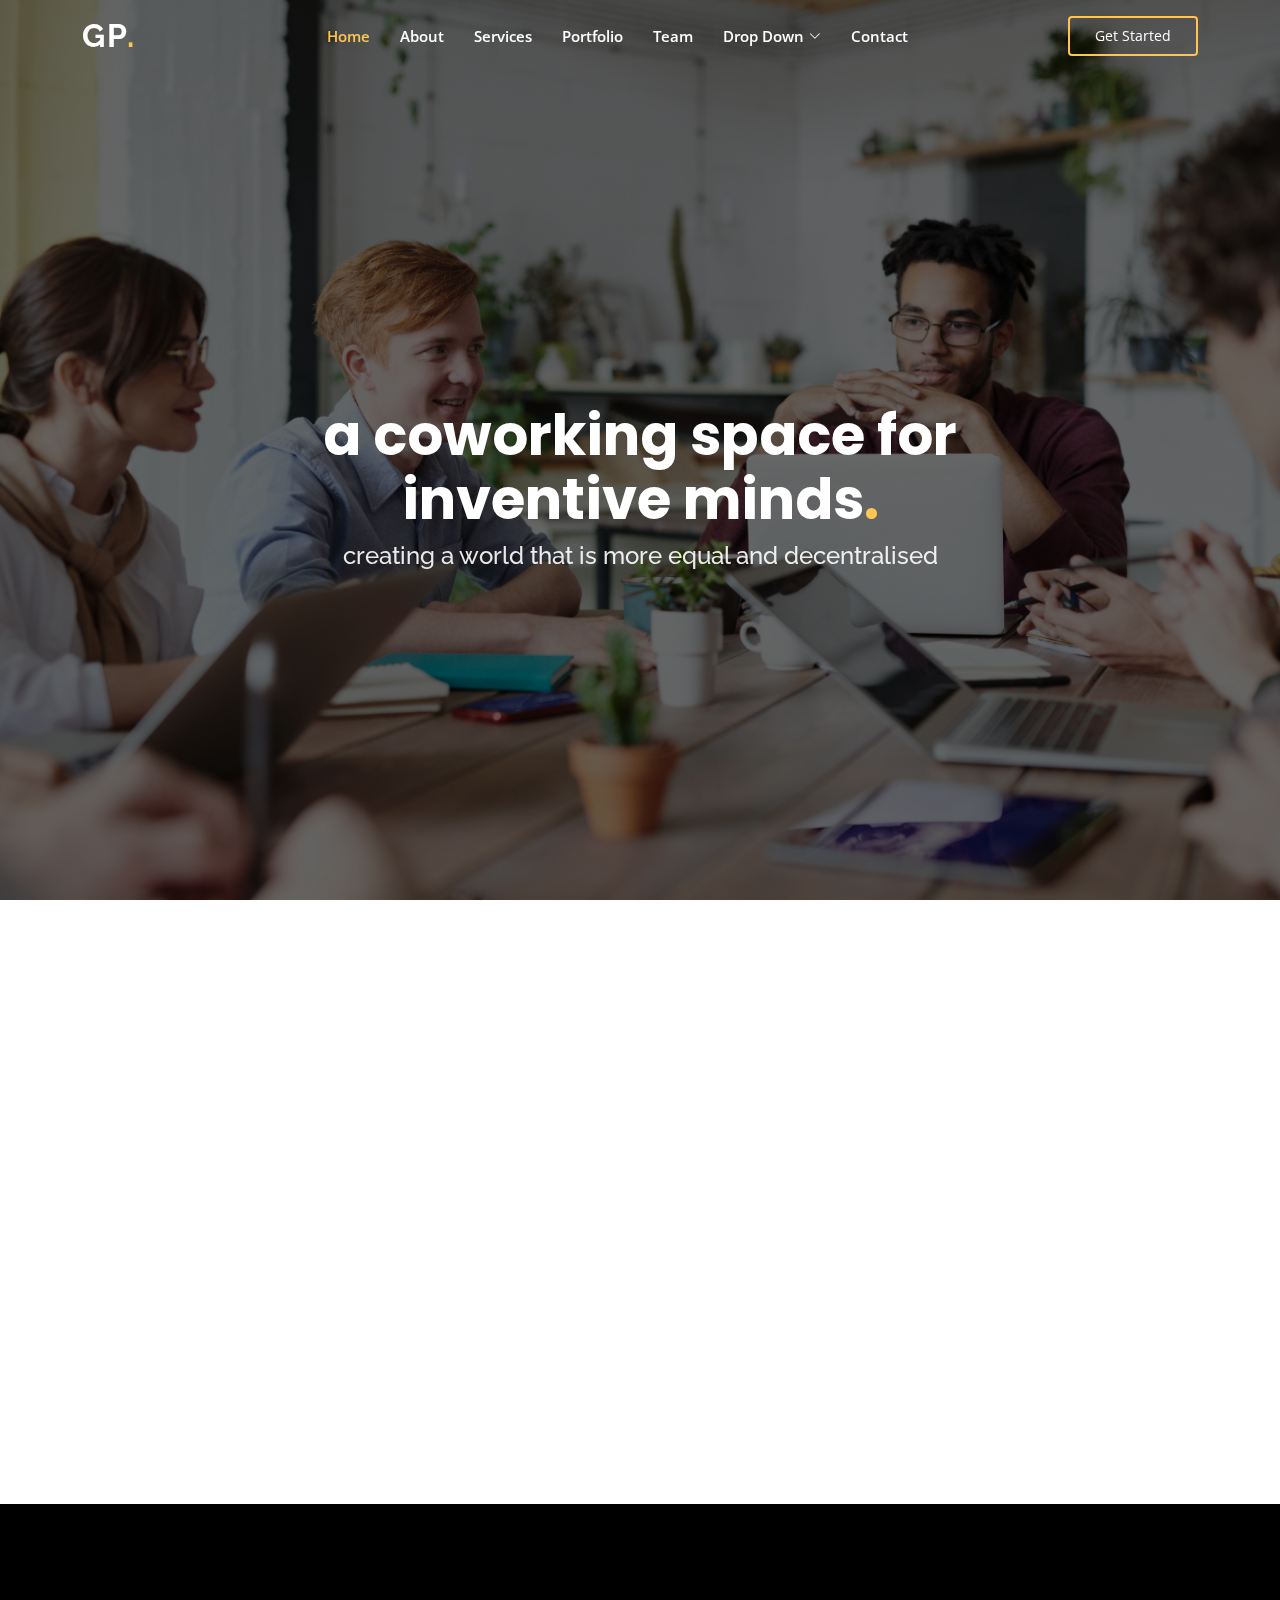
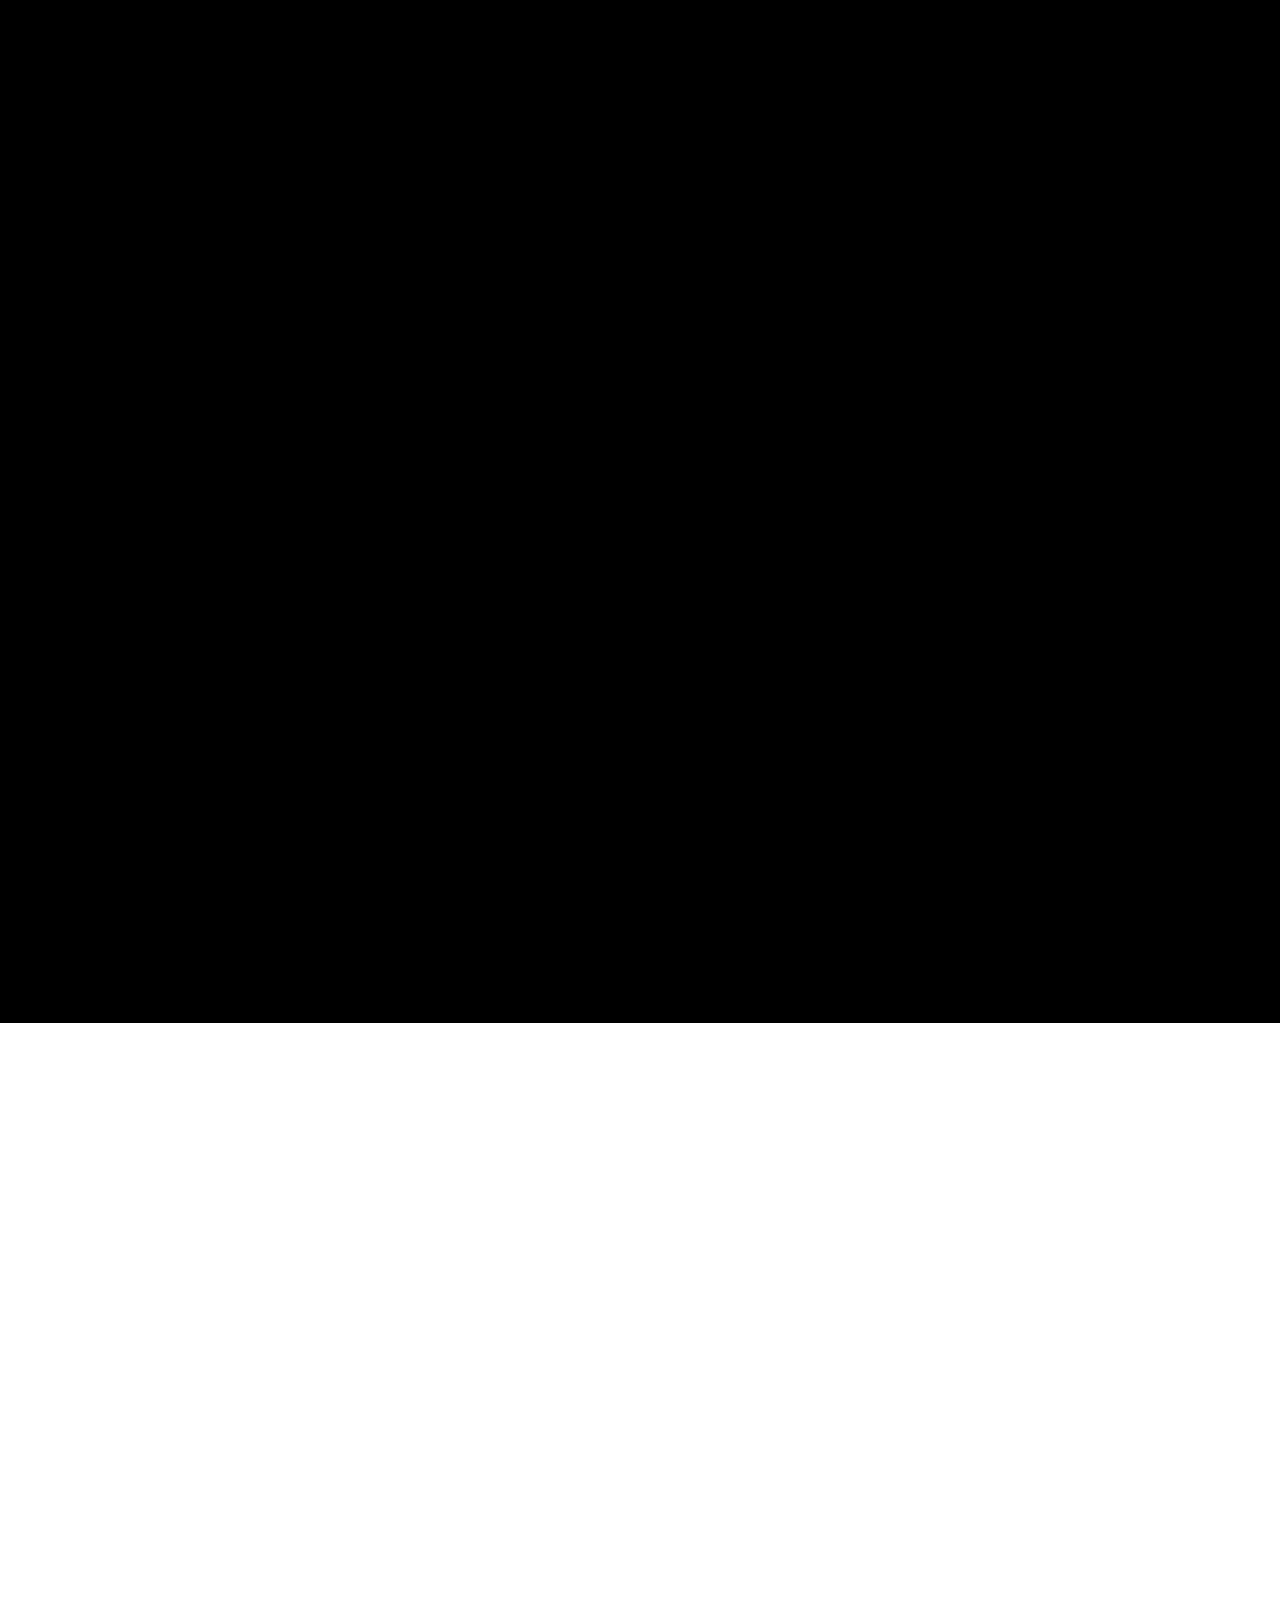
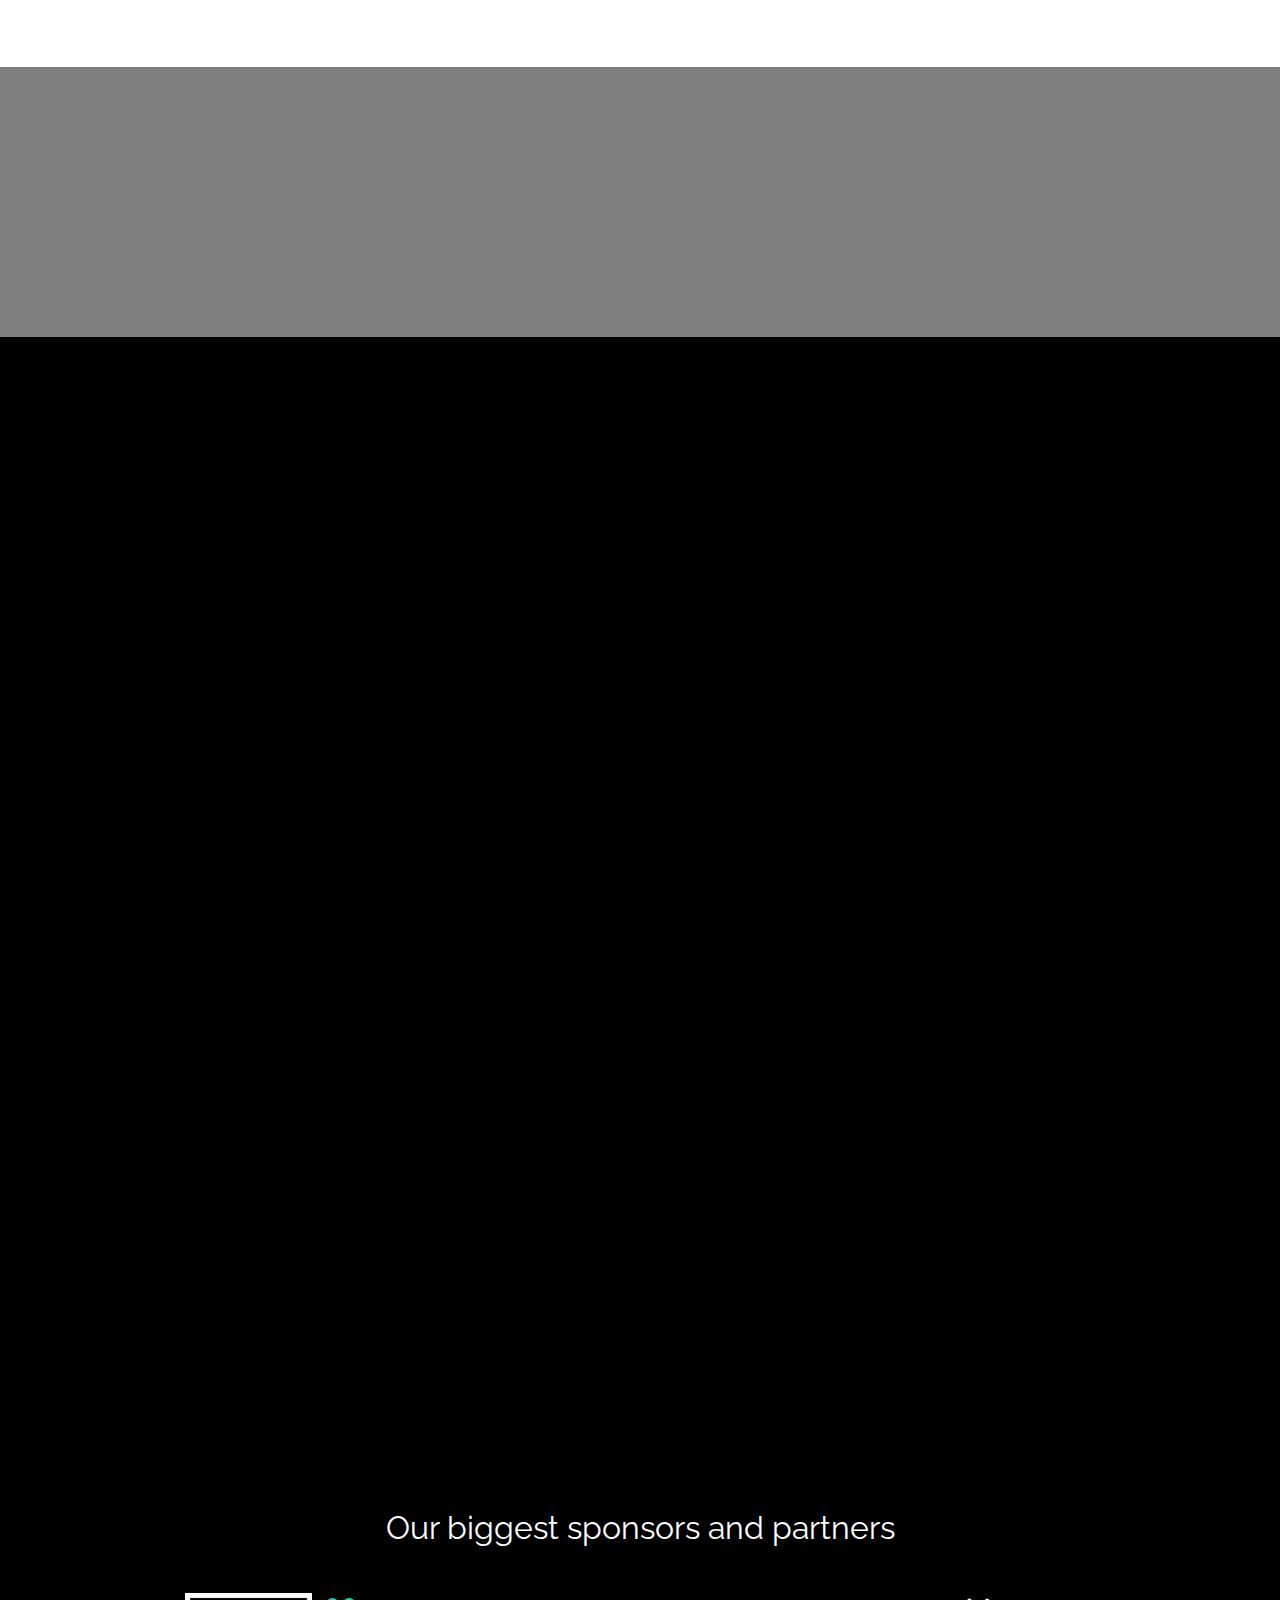
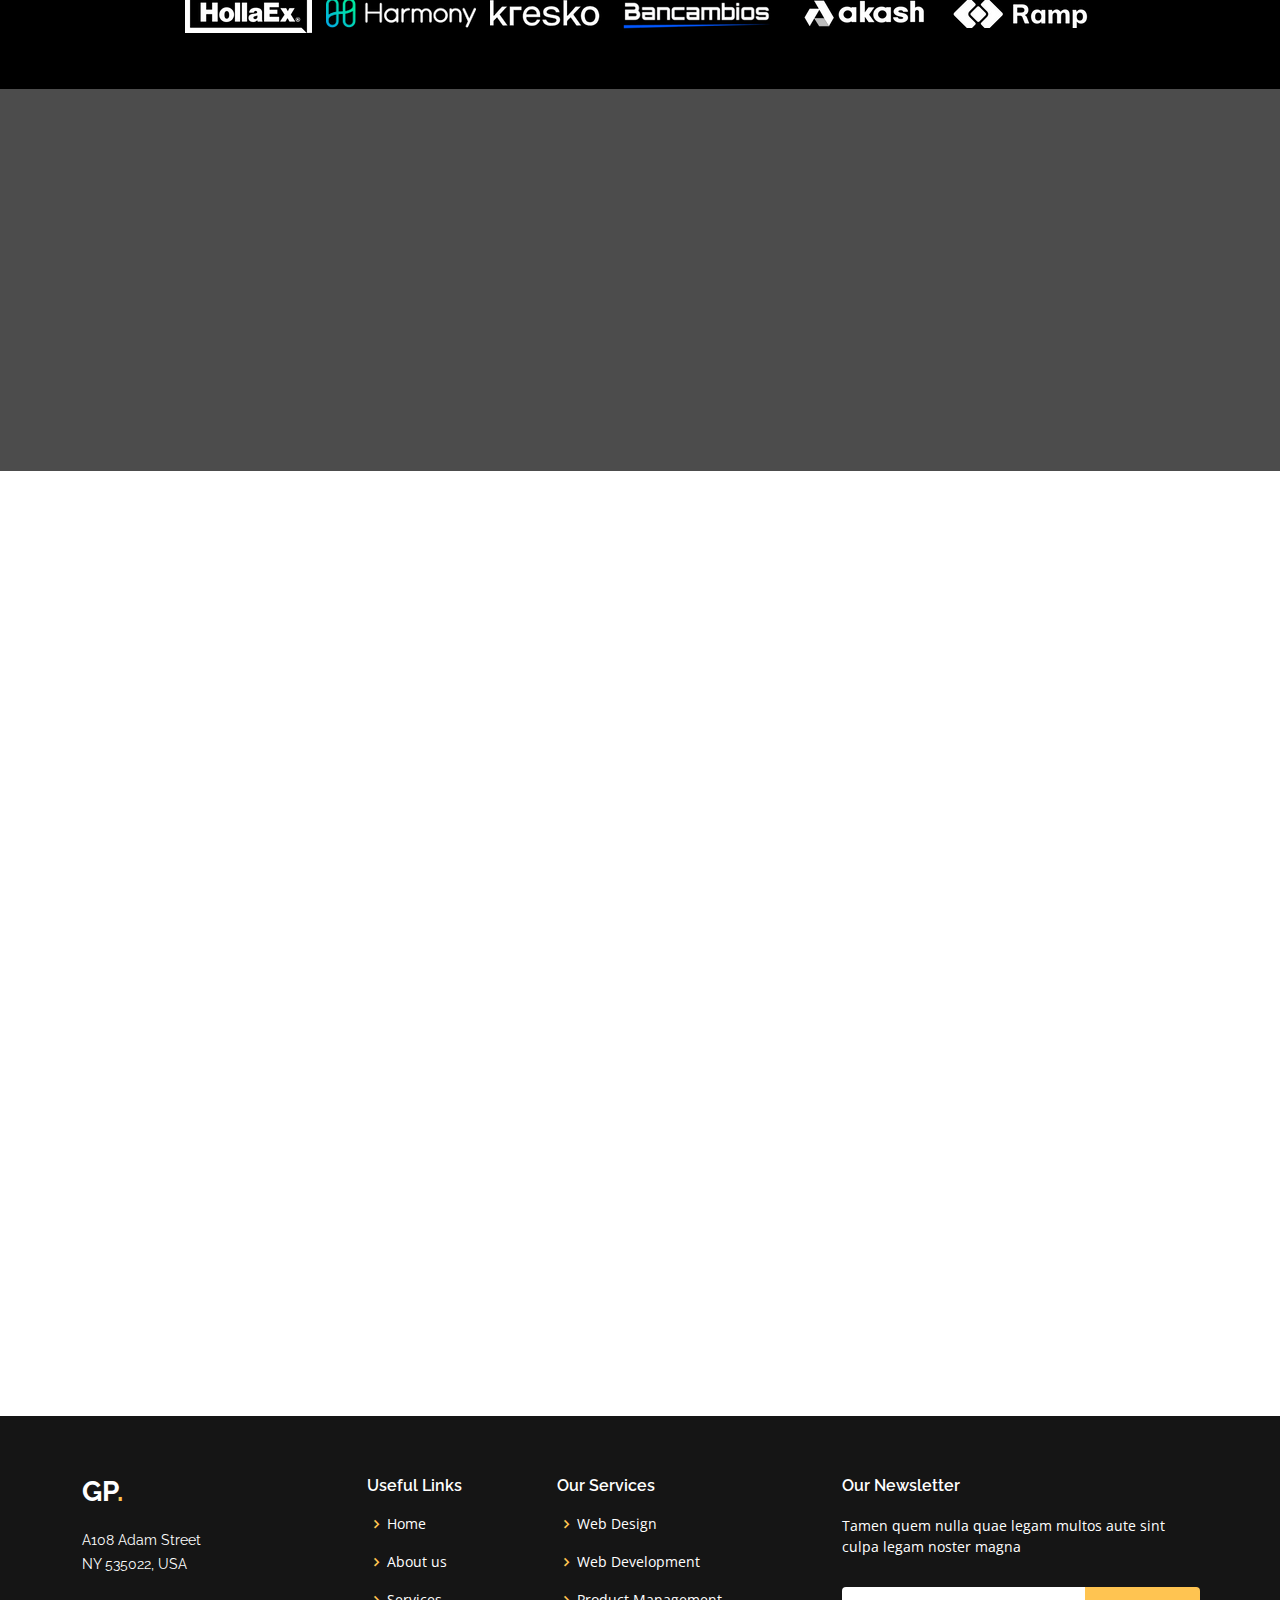
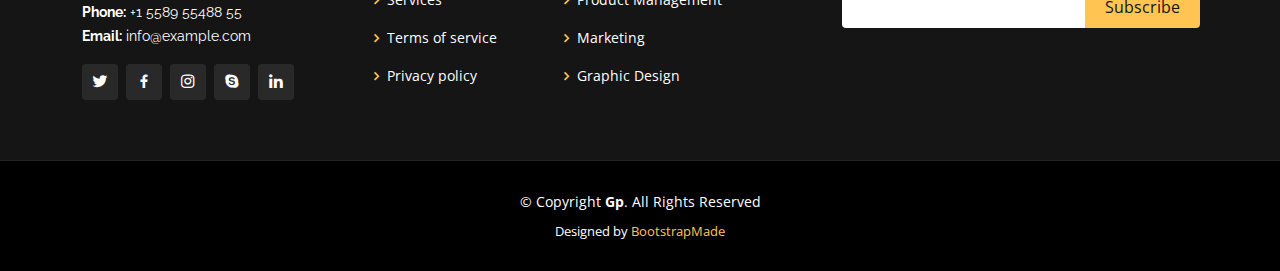
==== index.html @ e6785a67 "first commit" ====
<!DOCTYPE html>
<html lang="en">

<head>
  <meta charset="utf-8">
  <meta content="width=device-width, initial-scale=1.0" name="viewport">

  <title>Gp Bootstrap Template - Index</title>
  <meta content="" name="description">
  <meta content="" name="keywords">

  <!-- Favicons -->
  <link href="assets/img/favicon.png" rel="icon">
  <link href="assets/img/apple-touch-icon.png" rel="apple-touch-icon">

  <!-- Google Fonts -->
  <link href="https://fonts.googleapis.com/css?family=Open+Sans:300,300i,400,400i,600,600i,700,700i|Raleway:300,300i,400,400i,500,500i,600,600i,700,700i|Poppins:300,300i,400,400i,500,500i,600,600i,700,700i" rel="stylesheet">

  <!-- Vendor CSS Files -->
  <link href="assets/vendor/aos/aos.css" rel="stylesheet">
  <link href="assets/vendor/bootstrap/css/bootstrap.min.css" rel="stylesheet">
  <link href="assets/vendor/bootstrap-icons/bootstrap-icons.css" rel="stylesheet">
  <link href="assets/vendor/boxicons/css/boxicons.min.css" rel="stylesheet">
  <link href="assets/vendor/glightbox/css/glightbox.min.css" rel="stylesheet">
  <link href="assets/vendor/remixicon/remixicon.css" rel="stylesheet">
  <link href="assets/vendor/swiper/swiper-bundle.min.css" rel="stylesheet">

  <!-- Template Main CSS File -->
  <link href="assets/css/style.css" rel="stylesheet">

  <!-- =======================================================
  * Template Name: Gp - v4.9.1
  * Template URL: https://bootstrapmade.com/gp-free-multipurpose-html-bootstrap-template/
  * Author: BootstrapMade.com
  * License: https://bootstrapmade.com/license/
  ======================================================== -->
</head>

<body>

  <!-- ======= Header ======= -->
  <header id="header" class="fixed-top ">
    <div class="container d-flex align-items-center justify-content-lg-between">

      <h1 class="logo me-auto me-lg-0"><a href="index.html">Gp<span>.</span></a></h1>
      <!-- Uncomment below if you prefer to use an image logo -->
      <!-- <a href="index.html" class="logo me-auto me-lg-0"><img src="assets/img/logo.png" alt="" class="img-fluid"></a>-->

      <nav id="navbar" class="navbar order-last order-lg-0">
        <ul>
          <li><a class="nav-link scrollto active" href="#hero">Home</a></li>
          <li><a class="nav-link scrollto" href="#about">About</a></li>
          <li><a class="nav-link scrollto" href="#services">Services</a></li>
          <li><a class="nav-link scrollto " href="#portfolio">Portfolio</a></li>
          <li><a class="nav-link scrollto" href="#team">Team</a></li>
          <li class="dropdown"><a href="#"><span>Drop Down</span> <i class="bi bi-chevron-down"></i></a>
            <ul>
              <li><a href="#">Drop Down 1</a></li>
              <li class="dropdown"><a href="#"><span>Deep Drop Down</span> <i class="bi bi-chevron-right"></i></a>
                <ul>
                  <li><a href="#">Deep Drop Down 1</a></li>
                  <li><a href="#">Deep Drop Down 2</a></li>
                  <li><a href="#">Deep Drop Down 3</a></li>
                  <li><a href="#">Deep Drop Down 4</a></li>
                  <li><a href="#">Deep Drop Down 5</a></li>
                </ul>
              </li>
              <li><a href="#">Drop Down 2</a></li>
              <li><a href="#">Drop Down 3</a></li>
              <li><a href="#">Drop Down 4</a></li>
            </ul>
          </li>
          <li><a class="nav-link scrollto" href="#contact">Contact</a></li>
        </ul>
        <i class="bi bi-list mobile-nav-toggle"></i>
      </nav><!-- .navbar -->

      <a href="#about" class="get-started-btn scrollto">Get Started</a>

    </div>
  </header><!-- End Header -->

  <!-- ======= Hero Section ======= -->
  <section id="hero" class="d-flex align-items-center justify-content-center">
    <div class="container" data-aos="fade-up">

      <div class="row justify-content-center" data-aos="fade-up" data-aos-delay="150">
        <div class="col-xl-9 col-lg-10">
          <h1>a coworking space for inventive minds<span>.</span></h1>
          <h2>creating a world that is more equal and decentralised</h2>
        </div>
      </div>

      <!-- <div class="row gy-4 mt-5 justify-content-center" data-aos="zoom-in" data-aos-delay="250">
        <div class="col-xl-2 col-md-4">
          <div class="icon-box">
            <i class="ri-store-line"></i>
            <h3><a href="">Lorem Ipsum</a></h3>
          </div>
        </div>
        <div class="col-xl-2 col-md-4">
          <div class="icon-box">
            <i class="ri-bar-chart-box-line"></i>
            <h3><a href="">Dolor Sitema</a></h3>
          </div>
        </div>
        <div class="col-xl-2 col-md-4">
          <div class="icon-box">
            <i class="ri-calendar-todo-line"></i>
            <h3><a href="">Sedare Perspiciatis</a></h3>
          </div>
        </div>
        <div class="col-xl-2 col-md-4">
          <div class="icon-box">
            <i class="ri-paint-brush-line"></i>
            <h3><a href="">Magni Dolores</a></h3>
          </div>
        </div>
        <div class="col-xl-2 col-md-4">
          <div class="icon-box">
            <i class="ri-database-2-line"></i>
            <h3><a href="">Nemos Enimade</a></h3>
          </div>
        </div>
      </div> -->

    </div>
  </section><!-- End Hero -->

  <main id="main">

    <!-- ======= About Section ======= -->
    <section id="about" class="about">
      <div class="container" data-aos="fade-up">

        <div class="row">
          <div class="col-lg-6 order-1 order-lg-2" data-aos="fade-left" data-aos-delay="100">
                <video  class="img-fluid" width="640" height="560" autoplay   loop muted>
  <source src="assets/img/pexels-mikhail-nilov-7989671.mp4" type="video/mp4">
  <source src="assets/img/pexels-mikhail-nilov-7989671.mp4" type="video/ogg">
 
</video>
         
          </div>
          <div class="col-lg-6 pt-4 pt-lg-0 order-2 order-lg-1 content" data-aos="fade-right" data-aos-delay="100">
            <h3>More than a crypto community</h3>
            <p class="fst-italic mt-5">
             The Block was born as a space for professionals and enthusiasts in blockchain and crypto. Nowadays,  people from different communities join us to meet, work and share their ideas as well. Are you the next crypto coworker who we can welcome soon? Join the block.
            </p>
             <a href="#about" style="background-color:rgb(255, 197, 37)" class="get-started-btn scrollto mt-3">More About</a>
            
             
           
           
          </div>
        </div>

      </div>
    </section><!-- End About Section -->

    <!-- ======= Services Section ======= -->
    <section id="services" class="services" style="background-color: black;">
      <div class="container" data-aos="fade-up">

        <div class="section-title">
          <h2>Plans</h2>
          <p style="color: white;">Check our Plans</p>
        </div>

        <div class="row">
          <div class="col-lg-4 col-md-6 d-flex align-items-stretch" data-aos="zoom-in" data-aos-delay="100">
            <div class="icon-box">
              <div class="icon"><svg xmlns="http://www.w3.org/2000/svg" width="35" height="35" fill="currentColor" class="bi bi-building-check" viewBox="0 0 16 16">
                   <path d="M12.5 16a3.5 3.5 0 1 0 0-7 3.5 3.5 0 0 0 0 7Zm1.679-4.493-1.335 2.226a.75.75 0 0 1-1.174.144l-.774-.773a.5.5 0 0 1 .708-.708l.547.548 1.17-1.951a.5.5 0 1 1 .858.514Z"/>
                   <path d="M2 1a1 1 0 0 1 1-1h10a1 1 0 0 1 1 1v6.5a.5.5 0 0 1-1 0V1H3v14h3v-2.5a.5.5 0 0 1 .5-.5H8v4H3a1 1 0 0 1-1-1V1Z"/>
                   <path d="M4.5 2a.5.5 0 0 0-.5.5v1a.5.5 0 0 0 .5.5h1a.5.5 0 0 0 .5-.5v-1a.5.5 0 0 0-.5-.5h-1Zm3 0a.5.5 0 0 0-.5.5v1a.5.5 0 0 0 .5.5h1a.5.5 0 0 0 .5-.5v-1a.5.5 0 0 0-.5-.5h-1Zm3 0a.5.5 0 0 0-.5.5v1a.5.5 0 0 0 .5.5h1a.5.5 0 0 0 .5-.5v-1a.5.5 0 0 0-.5-.5h-1Zm-6 3a.5.5 0 0 0-.5.5v1a.5.5 0 0 0 .5.5h1a.5.5 0 0 0 .5-.5v-1a.5.5 0 0 0-.5-.5h-1Zm3 0a.5.5 0 0 0-.5.5v1a.5.5 0 0 0 .5.5h1a.5.5 0 0 0 .5-.5v-1a.5.5 0 0 0-.5-.5h-1Zm3 0a.5.5 0 0 0-.5.5v1a.5.5 0 0 0 .5.5h1a.5.5 0 0 0 .5-.5v-1a.5.5 0 0 0-.5-.5h-1Zm-6 3a.5.5 0 0 0-.5.5v1a.5.5 0 0 0 .5.5h1a.5.5 0 0 0 .5-.5v-1a.5.5 0 0 0-.5-.5h-1Zm3 0a.5.5 0 0 0-.5.5v1a.5.5 0 0 0 .5.5h1a.5.5 0 0 0 .5-.5v-1a.5.5 0 0 0-.5-.5h-1Z"/>
                    </svg></div>
                <h4><a href="">VIRTUAL OFFICE</a></h4>
                <p>Use our address for business and mailing, as well as forwarding your calls to our office.</p>
                  <div class="mt-3">
                    <h5>75€/month</h5>
                  </div>
            </div>
            
          </div>

          <div class="col-lg-4 col-md-6 d-flex align-items-stretch mt-4 mt-md-0" data-aos="zoom-in" data-aos-delay="200">
            <div class="icon-box">
               <div class="icon">
                  <svg xmlns="http://www.w3.org/2000/svg" width="35" height="35" fill="currentColor" class="bi bi-display" viewBox="0 0 16 16">
                    <path d="M0 4s0-2 2-2h12s2 0 2 2v6s0 2-2 2h-4c0 .667.083 1.167.25 1.5H11a.5.5 0 0 1 0 1H5a.5.5 0 0 1 0-1h.75c.167-.333.25-.833.25-1.5H2s-2 0-2-2V4zm1.398-.855a.758.758 0 0 0-.254.302A1.46 1.46 0 0 0 1 4.01V10c0 .325.078.502.145.602.07.105.17.188.302.254a1.464 1.464 0 0 0 .538.143L2.01 11H14c.325 0 .502-.078.602-.145a.758.758 0 0 0 .254-.302 1.464 1.464 0 0 0 .143-.538L15 9.99V4c0-.325-.078-.502-.145-.602a.757.757 0 0 0-.302-.254A1.46 1.46 0 0 0 13.99 3H2c-.325 0-.502.078-.602.145z"/>
                  </svg>
                </div>
                <h4><a href="">DAY DESK</a></h4>
                <p>Access to  printer and scanner, terrace and daily snacks and beverages.</p>
                  <div class="mt-3">
                    <h5>10€ half | 15€ full</h5>
                  </div>
            </div>
          </div>

          <div class="col-lg-4 col-md-6 d-flex align-items-stretch mt-4 mt-lg-0" data-aos="zoom-in" data-aos-delay="300">
            <div class="icon-box">
               <div class="icon">
                  <svg xmlns="http://www.w3.org/2000/svg" width="35" height="35" fill="currentColor" class="bi bi-pc-display" viewBox="0 0 16 16">
                    <path d="M8 1a1 1 0 0 1 1-1h6a1 1 0 0 1 1 1v14a1 1 0 0 1-1 1H9a1 1 0 0 1-1-1V1Zm1 13.5a.5.5 0 1 0 1 0 .5.5 0 0 0-1 0Zm2 0a.5.5 0 1 0 1 0 .5.5 0 0 0-1 0ZM9.5 1a.5.5 0 0 0 0 1h5a.5.5 0 0 0 0-1h-5ZM9 3.5a.5.5 0 0 0 .5.5h5a.5.5 0 0 0 0-1h-5a.5.5 0 0 0-.5.5ZM1.5 2A1.5 1.5 0 0 0 0 3.5v7A1.5 1.5 0 0 0 1.5 12H6v2h-.5a.5.5 0 0 0 0 1H7v-4H1.5a.5.5 0 0 1-.5-.5v-7a.5.5 0 0 1 .5-.5H7V2H1.5Z"/>
                  </svg>
                </div>
                <h4><a href="">FIXED DESK</a></h4>
                <p>Access to printer and scanner, terrace, food and beverages, smart lock access and call rooms.</p>
                  <div class="mt-3">
                    <h5>75€ week | 250€ month</h5>

                    <p>(includes 15% discount on The Block events)</p>
                  </div>
            </div>
          </div>

          <div class="col-lg-4 col-md-6 d-flex align-items-stretch mt-4" data-aos="zoom-in" data-aos-delay="100">
           <div class="icon-box">
               <div class="icon">
                  <svg xmlns="http://www.w3.org/2000/svg" width="35" height="35" fill="currentColor" class="bi bi-person-workspace" viewBox="0 0 16 16">
                      <path d="M4 16s-1 0-1-1 1-4 5-4 5 3 5 4-1 1-1 1H4Zm4-5.95a2.5 2.5 0 1 0 0-5 2.5 2.5 0 0 0 0 5Z"/>
                      <path d="M2 1a2 2 0 0 0-2 2v9.5A1.5 1.5 0 0 0 1.5 14h.653a5.373 5.373 0 0 1 1.066-2H1V3a1 1 0 0 1 1-1h12a1 1 0 0 1 1 1v9h-2.219c.554.654.89 1.373 1.066 2h.653a1.5 1.5 0 0 0 1.5-1.5V3a2 2 0 0 0-2-2H2Z"/>
                    </svg>
                </div>
                <h4><a href="">MEETING ROOM</a></h4>
                <p>Access to food and drinks, printer and scanner and to the terrace. 5 people max.</p>
                  <div class="mt-3">
                    <h5>15€ hour | 50€ half-day | <br>75€ full day | 

300€ week </h5> <p>(includes smart lock)</p>
                  </div>
            </div>
          </div>

          <div class="col-lg-4 col-md-6 d-flex align-items-stretch mt-4" data-aos="zoom-in" data-aos-delay="200">
             <div class="icon-box">
               <div class="icon">
                <svg xmlns="http://www.w3.org/2000/svg" width="35" height="35" fill="currentColor" class="bi bi-cup-straw" viewBox="0 0 16 16">
                    <path d="M13.902.334a.5.5 0 0 1-.28.65l-2.254.902-.4 1.927c.376.095.715.215.972.367.228.135.56.396.56.82 0 .046-.004.09-.011.132l-.962 9.068a1.28 1.28 0 0 1-.524.93c-.488.34-1.494.87-3.01.87-1.516 0-2.522-.53-3.01-.87a1.28 1.28 0 0 1-.524-.93L3.51 5.132A.78.78 0 0 1 3.5 5c0-.424.332-.685.56-.82.262-.154.607-.276.99-.372C5.824 3.614 6.867 3.5 8 3.5c.712 0 1.389.045 1.985.127l.464-2.215a.5.5 0 0 1 .303-.356l2.5-1a.5.5 0 0 1 .65.278zM9.768 4.607A13.991 13.991 0 0 0 8 4.5c-1.076 0-2.033.11-2.707.278A3.284 3.284 0 0 0 4.645 5c.146.073.362.15.648.222C5.967 5.39 6.924 5.5 8 5.5c.571 0 1.109-.03 1.588-.085l.18-.808zm.292 1.756C9.445 6.45 8.742 6.5 8 6.5c-1.133 0-2.176-.114-2.95-.308a5.514 5.514 0 0 1-.435-.127l.838 8.03c.013.121.06.186.102.215.357.249 1.168.69 2.438.69 1.27 0 2.081-.441 2.438-.69.042-.029.09-.094.102-.215l.852-8.03a5.517 5.517 0 0 1-.435.127 8.88 8.88 0 0 1-.89.17zM4.467 4.884s.003.002.005.006l-.005-.006zm7.066 0-.005.006c.002-.004.005-.006.005-.006zM11.354 5a3.174 3.174 0 0 0-.604-.21l-.099.445.055-.013c.286-.072.502-.149.648-.222z"/>
                  </svg>
                </div>
                <h4><a href="">SMALL EVENT</a></h4>
                <p>You can have the terrace for yourself! We can take care of the catering and audiovisual devices if you wish. Max 25 people.</p>
                  <div class="mt-3">
                    <h5>price upon request</h5>
                  </div>
            </div>
          </div>

          <div class="col-lg-4 col-md-6 d-flex align-items-stretch mt-4" data-aos="zoom-in" data-aos-delay="300">
            <div class="icon-box">
              <div class="icon">
                <svg xmlns="http://www.w3.org/2000/svg" width="35" height="35" fill="currentColor" class="bi bi-people-fill" viewBox="0 0 16 16">
                    <path d="M7 14s-1 0-1-1 1-4 5-4 5 3 5 4-1 1-1 1H7Zm4-6a3 3 0 1 0 0-6 3 3 0 0 0 0 6Zm-5.784 6A2.238 2.238 0 0 1 5 13c0-1.355.68-2.75 1.936-3.72A6.325 6.325 0 0 0 5 9c-4 0-5 3-5 4s1 1 1 1h4.216ZM4.5 8a2.5 2.5 0 1 0 0-5 2.5 2.5 0 0 0 0 5Z"/>
                  </svg>
              </div>
               <h4><a href="">BIG EVENT</a></h4>
                <p>You can have the terrace for yourself! We can take care of the catering and audiovisual devices if you wish.  Max 50 people.</p>
                  <div class="mt-3">
                    <h5>price upon request

</h5>
                  </div>
            </div>
          </div>

        </div>

      </div>
    </section><!-- End Services Section -->

    <!-- ======= Clients Section ======= -->
    <!-- <section id="clients" class="clients">
      <div class="container" data-aos="zoom-in">
        <div class="section-title">
              <h2 >Our biggest sponsors and partners</h2>
         
        </div>
        <div class="clients-slider swiper">
          <div class="swiper-wrapper align-items-center">
            <div class="swiper-slide"><img src="assets/img/clients/client-1.png" class="img-fluid" alt=""></div>
            <div class="swiper-slide"><img src="assets/img/clients/client-2.png" class="img-fluid" alt=""></div>
            <div class="swiper-slide"><img src="assets/img/clients/client-3.png" class="img-fluid" alt=""></div>
            <div class="swiper-slide"><img src="assets/img/clients/client-4.png" class="img-fluid" alt=""></div>
            <div class="swiper-slide"><img src="assets/img/clients/client-5.png" class="img-fluid" alt=""></div>
            <div class="swiper-slide"><img src="assets/img/clients/client-6.png" class="img-fluid" alt=""></div>
            <div class="swiper-slide"><img src="assets/img/clients/client-7.png" class="img-fluid" alt=""></div>
            <div class="swiper-slide"><img src="assets/img/clients/client-8.png" class="img-fluid" alt=""></div>
          </div>
          <div class="swiper-pagination"></div>
        </div>

      </div>
    </section>End Clients Section -->

    <!-- ======= Features Section ======= -->
    <section id="features" class="features">
      <div class="container" data-aos="fade-up">

        <div class="row">
          <div class="image col-lg-8"  data-aos="fade-right">
            <div id="carouselExampleIndicators" class="carousel slide" data-bs-ride="true">
                    <div class="carousel-indicators">
                      <button type="button" style="background-color: red; size: 10px;"  data-bs-target="#carouselExampleIndicators" data-bs-slide-to="0" class="active" aria-current="true" aria-label="Slide 1"></button>
                      <button type="button" data-bs-target="#carouselExampleIndicators" data-bs-slide-to="1" aria-label="Slide 2"></button>
                      <button type="button" data-bs-target="#carouselExampleIndicators" data-bs-slide-to="2" aria-label="Slide 3"></button>
                    </div>
                  
                    <div class="carousel-inner">
                      <div class="carousel-item active">
                        <img src="assets/img/office1.png" class="d-block w-100" alt="...">
                      </div>
                      <div class="carousel-item">
                        <img src="assets/img/office2.png" class="d-block w-100" alt="...">
                      </div>
                      <div class="carousel-item">
                        <img src="assets/img/office3.png" class="d-block w-100" alt="...">
                      </div>
                    </div>
                    <button class="carousel-control-prev "  type="button" data-bs-target="#carouselExampleIndicators" data-bs-slide="prev">
                      <span class="carousel-control-prev-icon" style="background-color: rgb(255, 94, 0); padding: 20px;" aria-hidden="true"></span>
                      <span class="visually-hidden">Previous</span>
                    </button>
                    <button class="carousel-control-next"   type="button" data-bs-target="#carouselExampleIndicators" data-bs-slide="next">
                      <span class="carousel-control-next-icon" style="background-color: rgb(255, 94, 0); padding: 20px;" aria-hidden="true"></span>
                      <span class="visually-hidden">Next</span>
                    </button>
  
            </div>
 <button type="button mt-3" class="btn btn-primary">See More</button>
          </div>
          <div class="col-lg-4" data-aos="fade-left" data-aos-delay="100">
            <div class="icon-box mt-5 mt-lg-0" data-aos="zoom-in" data-aos-delay="150">
             <i style="size: 21;" class='bx bxs-dog'></i>
              <h4>Pet Friendly</h4>
          
            </div>
            <div class="icon-box mt-5" data-aos="zoom-in" data-aos-delay="150">
              <i class="bx bx-cube-alt"></i>
              <h4>Soft Drinks, Coffee, Tea and Snap</h4>
             
            </div>
            <div class="icon-box mt-5" data-aos="zoom-in" data-aos-delay="150">
           <i class='bx bx-wifi'></i>
              <h4>High Speed ​​WiFi</h4>
             
            </div>
            <div class="icon-box mt-5" data-aos="zoom-in" data-aos-delay="150">
             <i class='bx bx-printer'></i>
              <h4>Printers and Scanners</h4>
             
            </div>
             <div class="icon-box mt-5" data-aos="zoom-in" data-aos-delay="150">
             <i class="bi bi-projector" style="margin-top: -20px;"></i>
              <h4 >Video projectors</h4>
             
            </div>
             <div class="icon-box mt-5" data-aos="zoom-in" data-aos-delay="150">
             <i  class='bx bxs-bowl-hot'></i>
              <h4>Kitchen</h4>
             
            </div>
             <div class="icon-box mt-5" data-aos="zoom-in" data-aos-delay="150">
             <i class='bx bxs-drink'></i>
              <h4>Rooftop and bar</h4>
             
            </div>
          </div>
        </div>

      </div>
    </section><!-- End Features Section -->

    

    <!-- ======= Cta Section ======= -->
    <section id="cta" class="cta" >
      <div class="container" data-aos="zoom-in" >

        <div class="text-center">
          <h3>Companies at The Block</h3>
          <p> We have been lucky with some amazing projects that have chosen The Block as their go-to workspace. These are some of them. </p>
          <a  href="#"><sav>
          
          </sav></a>
            <img src="assets/img/companies/company1.png" style="padding: 5px;" class="img-fluid" alt="">
          <img src="assets/img/companies/company2.png" style="padding: 5px;" class="img-fluid" alt="">
          <img src="assets/img/companies/company3.png" style="padding: 5px;" class="img-fluid" alt="">
            <img src="assets/img/companies/company4.png" style="padding: 5px;" class="img-fluid" alt="">
              <img src="assets/img/companies/company5.png" style="padding: 5px;" class="img-fluid" alt="">
                <img src="assets/img/companies/company6.png" style="padding: 5px;" class="img-fluid" alt="">
                  <img src="assets/img/companies/company7.png" style="padding: 5px;" class="img-fluid" alt="">
                    <img src="assets/img/companies/company8.png" style="padding: 10px;" class="img-fluid" alt="">
        </div>

      </div>
    </section><!-- End Cta Section -->

    <!-- ======= Portfolio Section ======= -->
    <section id="portfolio" class="portfolio" style="background-color: black;">
      <div class="container" data-aos="fade-up">

        <div class="section-title">
          <h2>Events</h2>
        
        </div>
        <div class="row" >
           <div class="col-lg-4 col-md-6" >
           <div style="color: white; padding: 40px;"  >
             <h1 style=" margin-top: 100px;"> We're all about connecting people</h1>
             <br></br>
             <p>Our regular events - such as the famous Crypto Fridays - happen weekly for our members and guests. Hosting your own event? Our spaces will fit your needs.</p>
            <a href="#about" style="background-color:rgb(230, 168, 0)" class="get-started-btn scrollto mt-3">Connect Us</a>
           </div>
        </div>
        <div class="col-lg-4 col-md-6 p-4" >
          <div class="card bg-dark text-white">
            <img style="opacity: 0.5; width:100%; height: 900px;" src="assets/img/crypto-friday.png" class="card-img" alt="...">
            <div class="card-img-overlay">
              <h6 class="card-text" style="letter-spacing:0.3em; text-align: center; margin-top: 100px;">EVERY FRIDAY NIGHTS</h6>
              <br>
              <h2 class="card-title" style="text-align: center;"><b> Crypto Fridays </b></h2>
            
            </div>
          </div>
          
        </div>

   <div class="col-lg-4 col-md-6 p-4" >
          <div class="card bg-dark text-white">
            <img style="opacity: 0.5; width:100%; height: 900px;" src="assets/img/nigh-event.png" class="card-img" alt="...">
            <div class="card-img-overlay">
              <h6 class="card-text" style="letter-spacing:0.3em; text-align: center; margin-top: 100px;">EVERY OTHER WEE</h6>
              <br>
              <h2 class="card-title" style="text-align: center;"><b> Meetup Events </b></h2>
            
            </div>
          </div>
          
        </div>
       

      

        </div>
      

      </div>
    </section><!-- End Portfolio Section -->

    <!-- Company and Sponsor -->
       <div class="text-center p-5" style="background-color: black ;">
          <h2 style="letter-spacing:normal; font-weight:normal; padding: 0px 0 30px 0; color:rgb(255, 255, 255)"> Our biggest sponsors and partners</h2>
        
          <a  href="#"><sav>
          
          </sav></a>
            <img src="assets/img/sponoer/sponsor1-hollaex.png" style="padding: 5px;" class="img-fluid" alt="">
          <img src="assets/img/sponoer/sponsor2-harmony.png" style="padding: 5px;" class="img-fluid" alt="">
          <img src="assets/img/sponoer/sponsor3-kresko.png" style="padding: 5px;" class="img-fluid" alt="">
            <img src="assets/img/sponoer/sponsor4-bancambios.png" style="padding: 5px;" class="img-fluid" alt="">
              <img src="assets/img/sponoer/sponsor5-akash.png" style="padding: 5px;" class="img-fluid" alt="">
                <img src="assets/img/sponoer/sponsor6-ramp.png" style="padding: 5px;" class="img-fluid" alt="">
             
        </div>
  

    <!-- ======= Counts Section ======= -->
    <!-- <section id="counts" class="counts">
      <div class="container" data-aos="fade-up">

        <div class="row no-gutters">
          <div class="image col-xl-5 d-flex align-items-stretch justify-content-center justify-content-lg-start" data-aos="fade-right" data-aos-delay="100"></div>
          <div class="col-xl-7 ps-0 ps-lg-5 pe-lg-1 d-flex align-items-stretch" data-aos="fade-left" data-aos-delay="100">
            <div class="content d-flex flex-column justify-content-center">
              <h3>Voluptatem dignissimos provident quasi</h3>
              <p>
                Lorem ipsum dolor sit amet, consectetur adipiscing elit, sed do eiusmod tempor incididunt ut labore et dolore magna aliqua. Duis aute irure dolor in reprehenderit
              </p>
              <div class="row">
                <div class="col-md-6 d-md-flex align-items-md-stretch">
                  <div class="count-box">
                    <i class="bi bi-emoji-smile"></i>
                    <span data-purecounter-start="0" data-purecounter-end="65" data-purecounter-duration="2" class="purecounter"></span>
                    <p><strong>Happy Clients</strong> consequuntur voluptas nostrum aliquid ipsam architecto ut.</p>
                  </div>
                </div>

                <div class="col-md-6 d-md-flex align-items-md-stretch">
                  <div class="count-box">
                    <i class="bi bi-journal-richtext"></i>
                    <span data-purecounter-start="0" data-purecounter-end="85" data-purecounter-duration="2" class="purecounter"></span>
                    <p><strong>Projects</strong> adipisci atque cum quia aspernatur totam laudantium et quia dere tan</p>
                  </div>
                </div>

                <div class="col-md-6 d-md-flex align-items-md-stretch">
                  <div class="count-box">
                    <i class="bi bi-clock"></i>
                    <span data-purecounter-start="0" data-purecounter-end="35" data-purecounter-duration="4" class="purecounter"></span>
                    <p><strong>Years of experience</strong> aut commodi quaerat modi aliquam nam ducimus aut voluptate non vel</p>
                  </div>
                </div>

                <div class="col-md-6 d-md-flex align-items-md-stretch">
                  <div class="count-box">
                    <i class="bi bi-award"></i>
                    <span data-purecounter-start="0" data-purecounter-end="20" data-purecounter-duration="4" class="purecounter"></span>
                    <p><strong>Awards</strong> rerum asperiores dolor alias quo reprehenderit eum et nemo pad der</p>
                  </div>
                </div>
              </div>
            </div>
          </div>
        </div>

      </div>
    </section>End Counts Section -->

    <!-- ======= Testimonials Section ======= -->
    <section id="testimonials" class="testimonials">
      <div class="container" data-aos="zoom-in">

        <div class="testimonials-slider swiper" data-aos="fade-up" data-aos-delay="100">
          <div class="swiper-wrapper">

            <div class="swiper-slide">
              <div class="testimonial-item">
              
                <h3>Pierre-Henry Moreau</h3>
               <div style="color: yellow; padding: 20px;">
                    <i class="bi bi-star-fill"></i>  <i class="bi bi-star-fill"></i>   <i class="bi bi-star-fill"></i>   <i class="bi bi-star-fill"></i>   <i class="bi bi-star-fill"></i>
                </div>
                <p>
                  <i class="bx bxs-quote-alt-left quote-icon-left"></i>
                 Thank you for all great moments shared together in The Block Café co-working place ! I learnt a lot on bitcoin, blockchain and crypto in general. If I come back to Lisbon, I will come to your wonderful friendly openminded place.
                  <i class="bx bxs-quote-alt-right quote-icon-right"></i>
                </p>
              </div>
            </div><!-- End testimonial item -->

            <div class="swiper-slide">
              <div class="testimonial-item">
              
                <h3>Baptiste Lac</h3>
                 <div style="color: yellow; padding: 20px;">
                    <i class="bi bi-star-fill"></i>  <i class="bi bi-star-fill"></i>   <i class="bi bi-star-fill"></i>   <i class="bi bi-star-fill"></i>   <i class="bi bi-star-fill"></i>
                </div>
                <p>
                  <i class="bx bxs-quote-alt-left quote-icon-left"></i>
             Awesome place! Friendly team and very competent people. Very good and reliable Internet connexion, appreciable!
                  <i class="bx bxs-quote-alt-right quote-icon-right"></i>
                </p>
              </div>
            </div><!-- End testimonial item -->

            <div class="swiper-slide">
              <div class="testimonial-item">
             
                <h3>JRuben Waterman</h3>
                <div style="color: yellow; padding: 20px;">
                    <i class="bi bi-star-fill"></i>  <i class="bi bi-star-fill"></i>   <i class="bi bi-star-fill"></i>   <i class="bi bi-star-fill"></i>   <i class="bi bi-star-fill"></i>
                </div>
                <p>
                  <i class="bx bxs-quote-alt-left quote-icon-left"></i>
                 This is so far my favourite coworking space in Lisbon! Very friendly community and people actually talk to each other (mostly about crypto!). The WiFi is very fast and the terrace is amazing during sunny days!
                  <i class="bx bxs-quote-alt-right quote-icon-right"></i>
                </p>
              </div>
            </div><!-- End testimonial item -->

            <div class="swiper-slide">
              <div class="testimonial-item">
             
                <h3>Mark Stopka</h3>
                 <div style="color: yellow; padding: 20px;">
                    <i class="bi bi-star-fill"></i>  <i class="bi bi-star-fill"></i>   <i class="bi bi-star-fill"></i>   <i class="bi bi-star-fill"></i>   <i class="bi bi-star-fill"></i>
                </div>
                <p>
                  <i class="bx bxs-quote-alt-left quote-icon-left"></i>
                 Great place to connect with crypto / Blockchain minded people...
                  <i class="bx bxs-quote-alt-right quote-icon-right"></i>
                </p>
              </div>
            </div><!-- End testimonial item -->

            <div class="swiper-slide">
              <div class="testimonial-item">
               
                <h3>Brian O'Hagan</h3>
                <div style="color: yellow; padding: 20px;">
                    <i class="bi bi-star-fill"></i>  <i class="bi bi-star-fill"></i>   <i class="bi bi-star-fill"></i>   <i class="bi bi-star-fill"></i>   <i class="bi bi-star-fill"></i>
                </div>
              
                <h4></h4>
                <p>
                  <i class="bx bxs-quote-alt-left quote-icon-left"></i>
                Great spot to work on all things related tech and crypto! I particularly liked Marc's coffee and his presentation on xDai.
                  <i class="bx bxs-quote-alt-right quote-icon-right"></i>
                </p>
              </div>
            </div><!-- End testimonial item -->
          </div>
          <div class="swiper-pagination"></div>
        </div>

      </div>
    </section><!-- End Testimonials Section -->

    <!-- ======= Team Section ======= -->
    <!-- <section id="team" class="team">
      <div class="container" data-aos="fade-up">

        <div class="section-title">
          <h2>Team</h2>
          <p>Check our Team</p>
        </div>

        <div class="row">

          <div class="col-lg-3 col-md-6 d-flex align-items-stretch">
            <div class="member" data-aos="fade-up" data-aos-delay="100">
              <div class="member-img">
                <img src="assets/img/team/team-1.jpg" class="img-fluid" alt="">
                <div class="social">
                  <a href=""><i class="bi bi-twitter"></i></a>
                  <a href=""><i class="bi bi-facebook"></i></a>
                  <a href=""><i class="bi bi-instagram"></i></a>
                  <a href=""><i class="bi bi-linkedin"></i></a>
                </div>
              </div>
              <div class="member-info">
                <h4>Walter White</h4>
                <span>Chief Executive Officer</span>
              </div>
            </div>
          </div>

          <div class="col-lg-3 col-md-6 d-flex align-items-stretch">
            <div class="member" data-aos="fade-up" data-aos-delay="200">
              <div class="member-img">
                <img src="assets/img/team/team-2.jpg" class="img-fluid" alt="">
                <div class="social">
                  <a href=""><i class="bi bi-twitter"></i></a>
                  <a href=""><i class="bi bi-facebook"></i></a>
                  <a href=""><i class="bi bi-instagram"></i></a>
                  <a href=""><i class="bi bi-linkedin"></i></a>
                </div>
              </div>
              <div class="member-info">
                <h4>Sarah Jhonson</h4>
                <span>Product Manager</span>
              </div>
            </div>
          </div>

          <div class="col-lg-3 col-md-6 d-flex align-items-stretch">
            <div class="member" data-aos="fade-up" data-aos-delay="300">
              <div class="member-img">
                <img src="assets/img/team/team-3.jpg" class="img-fluid" alt="">
                <div class="social">
                  <a href=""><i class="bi bi-twitter"></i></a>
                  <a href=""><i class="bi bi-facebook"></i></a>
                  <a href=""><i class="bi bi-instagram"></i></a>
                  <a href=""><i class="bi bi-linkedin"></i></a>
                </div>
              </div>
              <div class="member-info">
                <h4>William Anderson</h4>
                <span>CTO</span>
              </div>
            </div>
          </div>

          <div class="col-lg-3 col-md-6 d-flex align-items-stretch">
            <div class="member" data-aos="fade-up" data-aos-delay="400">
              <div class="member-img">
                <img src="assets/img/team/team-4.jpg" class="img-fluid" alt="">
                <div class="social">
                  <a href=""><i class="bi bi-twitter"></i></a>
                  <a href=""><i class="bi bi-facebook"></i></a>
                  <a href=""><i class="bi bi-instagram"></i></a>
                  <a href=""><i class="bi bi-linkedin"></i></a>
                </div>
              </div>
              <div class="member-info">
                <h4>Amanda Jepson</h4>
                <span>Accountant</span>
              </div>
            </div>
          </div>

        </div>

      </div>
    </section>End Team Section -->

    <!-- ======= Contact Section ======= -->
    <section id="contact" class="contact">
      <div class="container" data-aos="fade-up">

        <div class="section-title">
          <h2>Contact</h2>
          <p>Contact Us</p>
        </div>

        <div>
            <iframe style="border:0; width: 100%; height: 270px;" src="https://www.google.com/maps/embed?pb=!1m18!1m12!1m3!1d3112.3446334922255!2d-9.151923285160276!3d38.732853064232486!2m3!1f0!2f0!3f0!3m2!1i1024!2i768!4f13.1!3m3!1m2!1s0xd193374c9d1767d%3A0xb5b661fd5037a33a!2sR.%20Latino%20Coelho%2063%2C%201050-133%20Lisboa!5e0!3m2!1sen!2spt!4v1672243642312!5m2!1sen!2spt"  frameborder="0" allowfullscreen></iframe>
        </div>

        <div class="row mt-5">

          <div class="col-lg-4">
            <div class="info">

          

              <div class="address">
                <i class="bi bi-geo-alt"></i>
                <h4>Location:</h4>
                <p>R. Latino Coelho 63,1st floor,1050-133 Lisboa</p>
              </div>
              
              <div class="email">
                <i class="bi bi-envelope"></i>
                <h4>Email:</h4>
                <p>hello@theblocklisboa.com</p>
              </div>

              <div class="phone">
                <i class="bi bi-phone"></i>
                <h4>Call:</h4>
                <p>+351 215 819 425</p>
              </div>

                  <div class="phone">
                <i class="bi bi-heart"></i>
                <h4>Want
                  to talk?</h4>
                <p>We'll be happy to answer all your questions and help you find what you need. Just send us a message!</p>
              </div>

              


            
            </div>

          </div>

          <div class="col-lg-8 mt-5 mt-lg-0">

            <form action="forms/contact.php" method="post" role="form" class="php-email-form">
              <div class="row">
                <div class="col-md-6 form-group">
                  <input type="text" name="name" class="form-control" id="name" placeholder="Your Name" required>
                </div>
                <div class="col-md-6 form-group mt-3 mt-md-0">
                  <input type="email" class="form-control" name="email" id="email" placeholder="Your Email" required>
                </div>
              </div>
              <div class="form-group mt-3">
                <input type="text" class="form-control" name="subject" id="subject" placeholder="Subject" required>
              </div>
              <div class="form-group mt-3">
                <textarea class="form-control" name="message" rows="5" placeholder="Message" required></textarea>
              </div>
              <div class="my-3">
                <div class="loading">Loading</div>
                <div class="error-message"></div>
                <div class="sent-message">Your message has been sent. Thank you!</div>
              </div>
              <div class="text-center"><button type="submit">Send Message</button></div>
            </form>

          </div>

        </div>

      </div>
    </section><!-- End Contact Section -->

  </main><!-- End #main -->

  <!-- ======= Footer ======= -->
  <footer id="footer">
    <div class="footer-top">
      <div class="container">
        <div class="row">

          <div class="col-lg-3 col-md-6">
            <div class="footer-info">
              <h3>Gp<span>.</span></h3>
              <p>
                A108 Adam Street <br>
                NY 535022, USA<br><br>
                <strong>Phone:</strong> +1 5589 55488 55<br>
                <strong>Email:</strong> info@example.com<br>
              </p>
              <div class="social-links mt-3">
                <a href="#" class="twitter"><i class="bx bxl-twitter"></i></a>
                <a href="#" class="facebook"><i class="bx bxl-facebook"></i></a>
                <a href="#" class="instagram"><i class="bx bxl-instagram"></i></a>
                <a href="#" class="google-plus"><i class="bx bxl-skype"></i></a>
                <a href="#" class="linkedin"><i class="bx bxl-linkedin"></i></a>
              </div>
            </div>
          </div>

          <div class="col-lg-2 col-md-6 footer-links">
            <h4>Useful Links</h4>
            <ul>
              <li><i class="bx bx-chevron-right"></i> <a href="#">Home</a></li>
              <li><i class="bx bx-chevron-right"></i> <a href="#">About us</a></li>
              <li><i class="bx bx-chevron-right"></i> <a href="#">Services</a></li>
              <li><i class="bx bx-chevron-right"></i> <a href="#">Terms of service</a></li>
              <li><i class="bx bx-chevron-right"></i> <a href="#">Privacy policy</a></li>
            </ul>
          </div>

          <div class="col-lg-3 col-md-6 footer-links">
            <h4>Our Services</h4>
            <ul>
              <li><i class="bx bx-chevron-right"></i> <a href="#">Web Design</a></li>
              <li><i class="bx bx-chevron-right"></i> <a href="#">Web Development</a></li>
              <li><i class="bx bx-chevron-right"></i> <a href="#">Product Management</a></li>
              <li><i class="bx bx-chevron-right"></i> <a href="#">Marketing</a></li>
              <li><i class="bx bx-chevron-right"></i> <a href="#">Graphic Design</a></li>
            </ul>
          </div>

          <div class="col-lg-4 col-md-6 footer-newsletter">
            <h4>Our Newsletter</h4>
            <p>Tamen quem nulla quae legam multos aute sint culpa legam noster magna</p>
            <form action="" method="post">
              <input type="email" name="email"><input type="submit" value="Subscribe">
            </form>

          </div>

        </div>
      </div>
    </div>

    <div class="container">
      <div class="copyright">
        &copy; Copyright <strong><span>Gp</span></strong>. All Rights Reserved
      </div>
      <div class="credits">
        <!-- All the links in the footer should remain intact. -->
        <!-- You can delete the links only if you purchased the pro version. -->
        <!-- Licensing information: https://bootstrapmade.com/license/ -->
        <!-- Purchase the pro version with working PHP/AJAX contact form: https://bootstrapmade.com/gp-free-multipurpose-html-bootstrap-template/ -->
        Designed by <a href="https://bootstrapmade.com/">BootstrapMade</a>
      </div>
    </div>
  </footer><!-- End Footer -->

  <div id="preloader"></div>
  <a href="#" class="back-to-top d-flex align-items-center justify-content-center"><i class="bi bi-arrow-up-short"></i></a>

  <!-- Vendor JS Files -->
  <script src="assets/vendor/purecounter/purecounter_vanilla.js"></script>
  <script src="assets/vendor/aos/aos.js"></script>
  <script src="assets/vendor/bootstrap/js/bootstrap.bundle.min.js"></script>
  <script src="assets/vendor/glightbox/js/glightbox.min.js"></script>
  <script src="assets/vendor/isotope-layout/isotope.pkgd.min.js"></script>
  <script src="assets/vendor/swiper/swiper-bundle.min.js"></script>
  <script src="assets/vendor/php-email-form/validate.js"></script>

  <!-- Template Main JS File -->
  <script src="assets/js/main.js"></script>

</body>

</html>
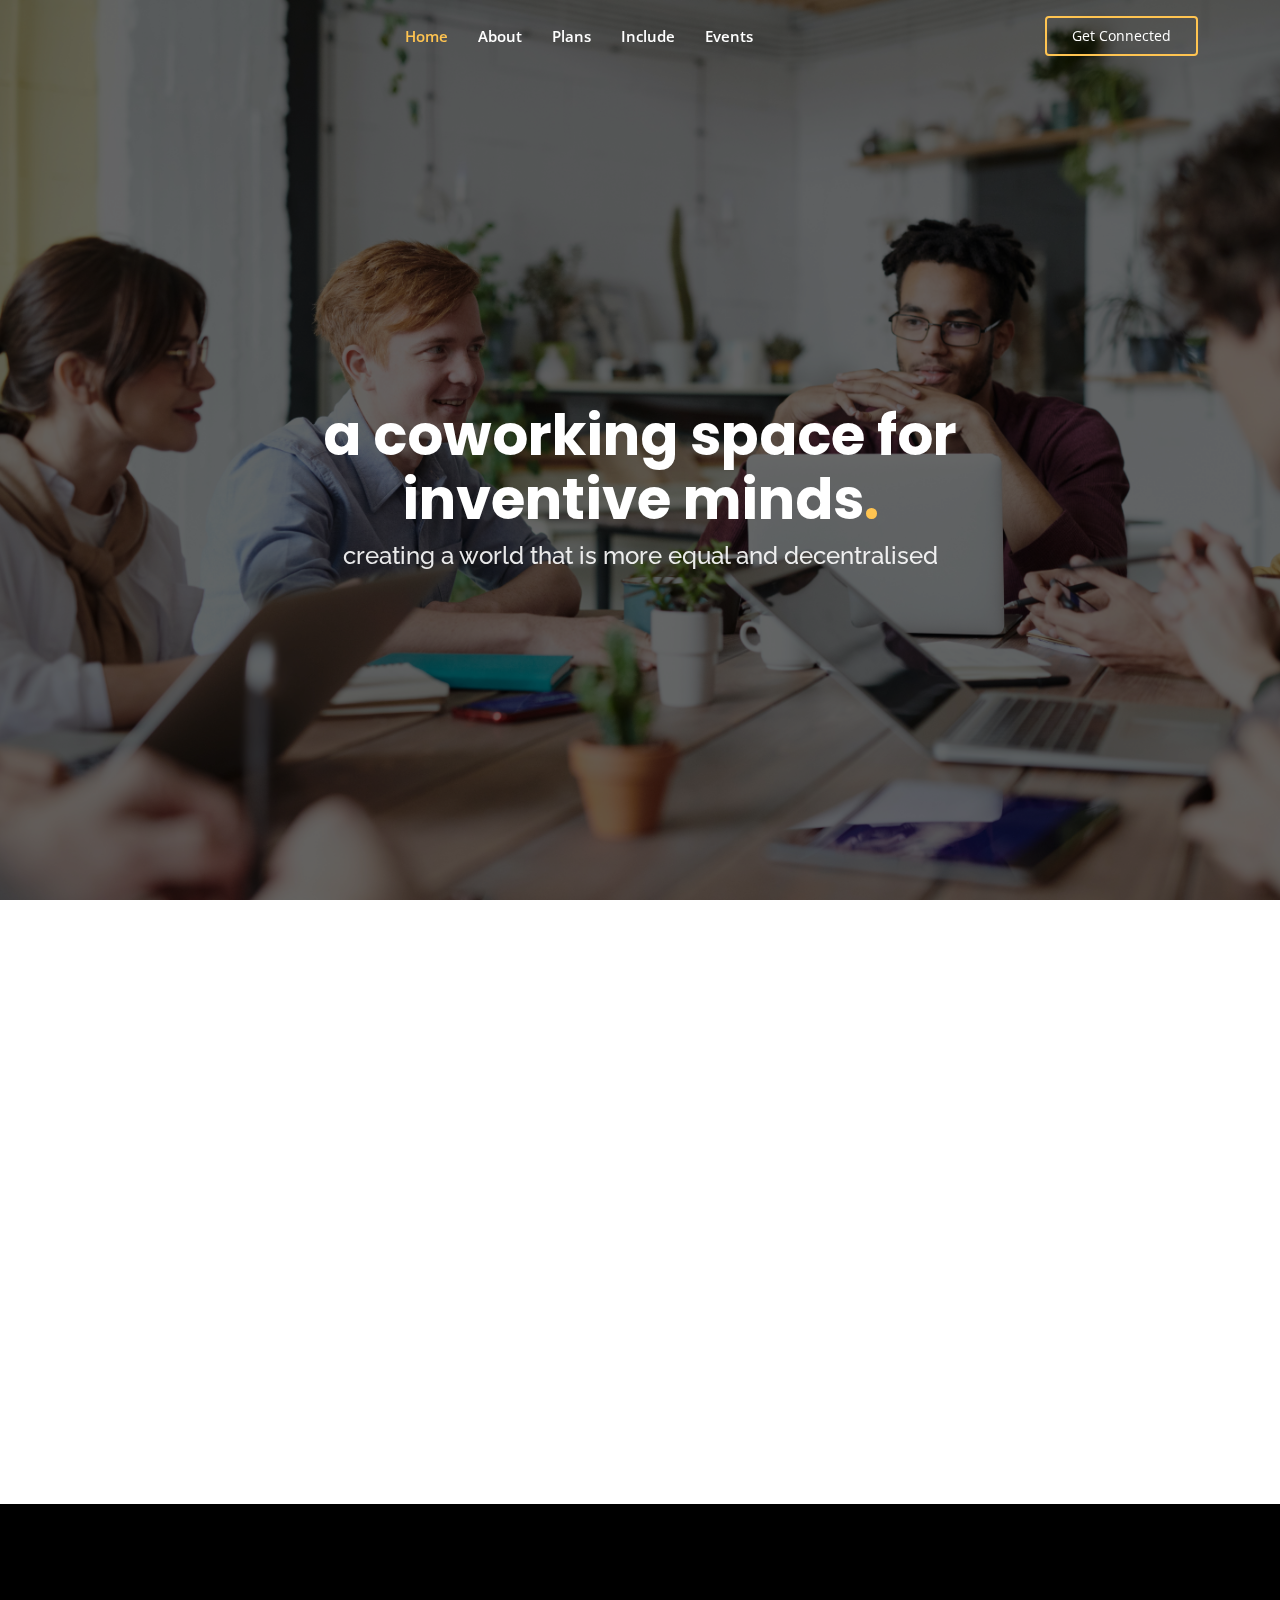
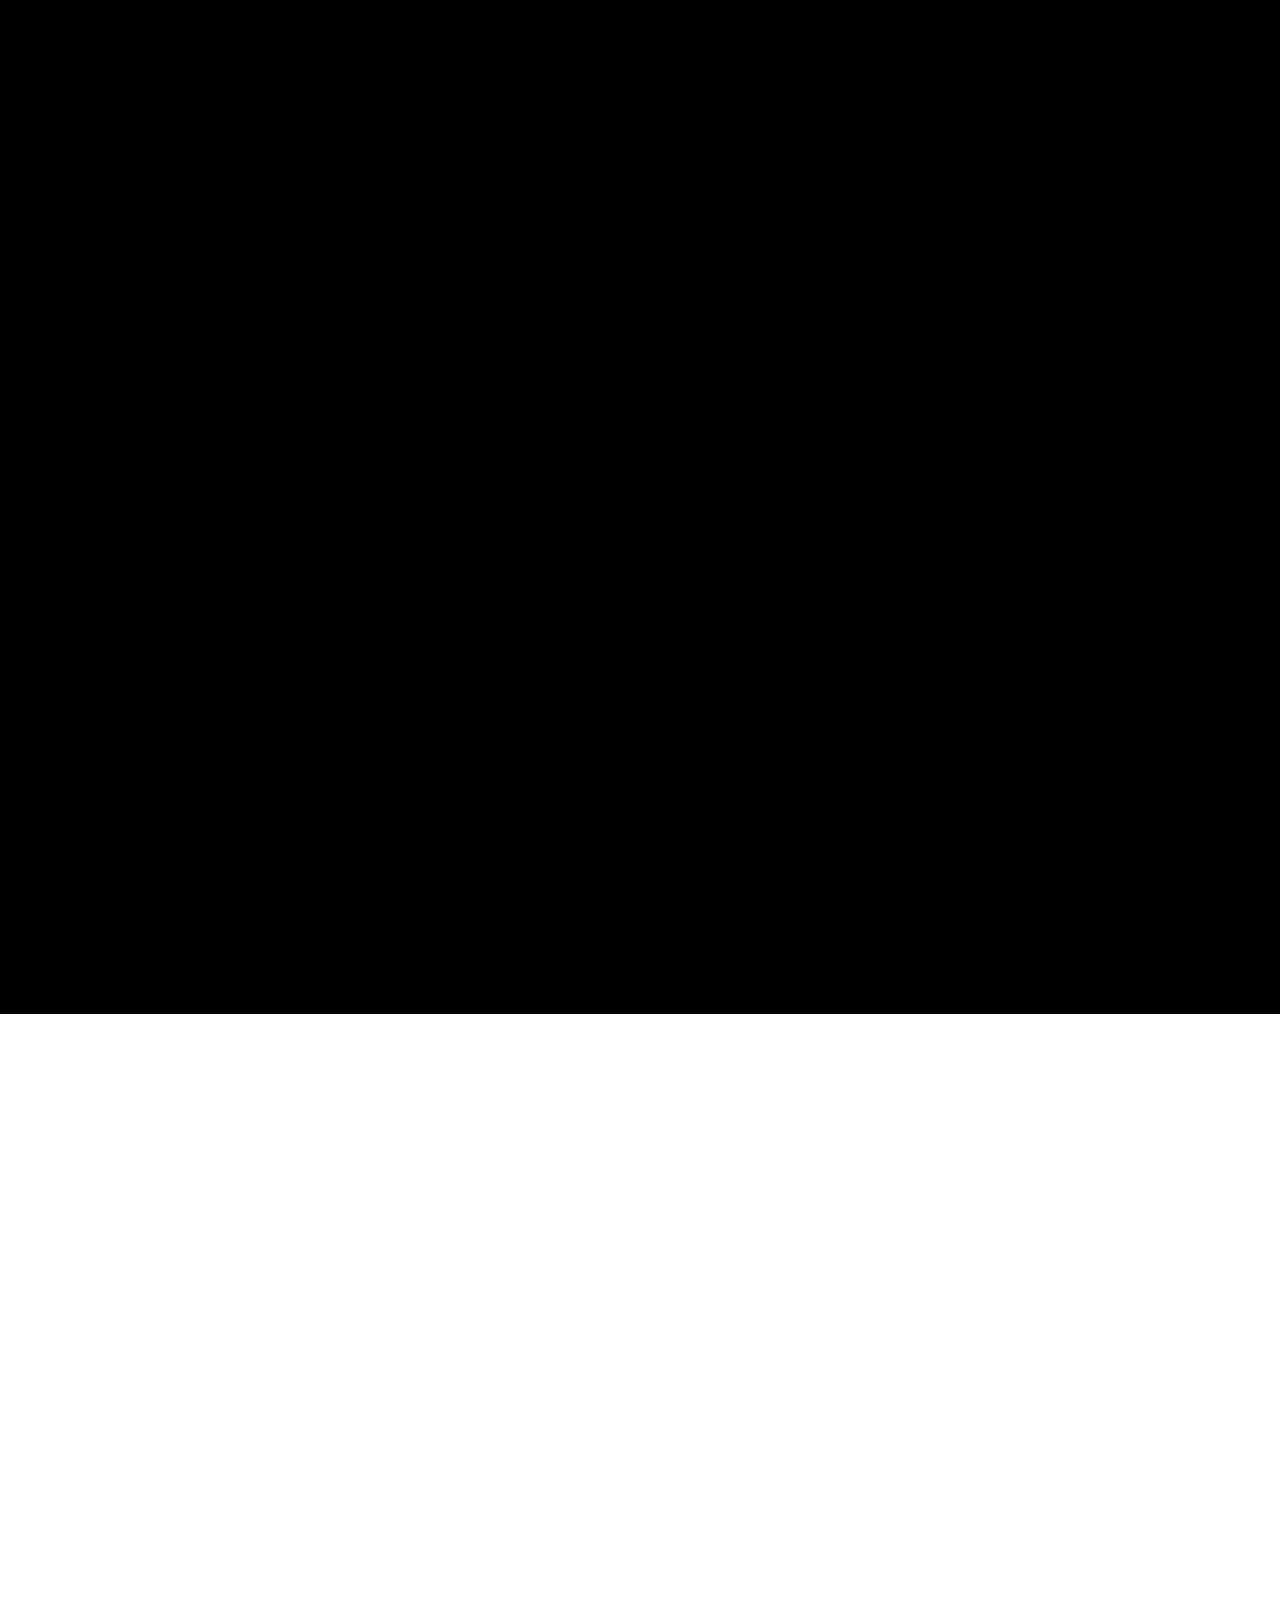
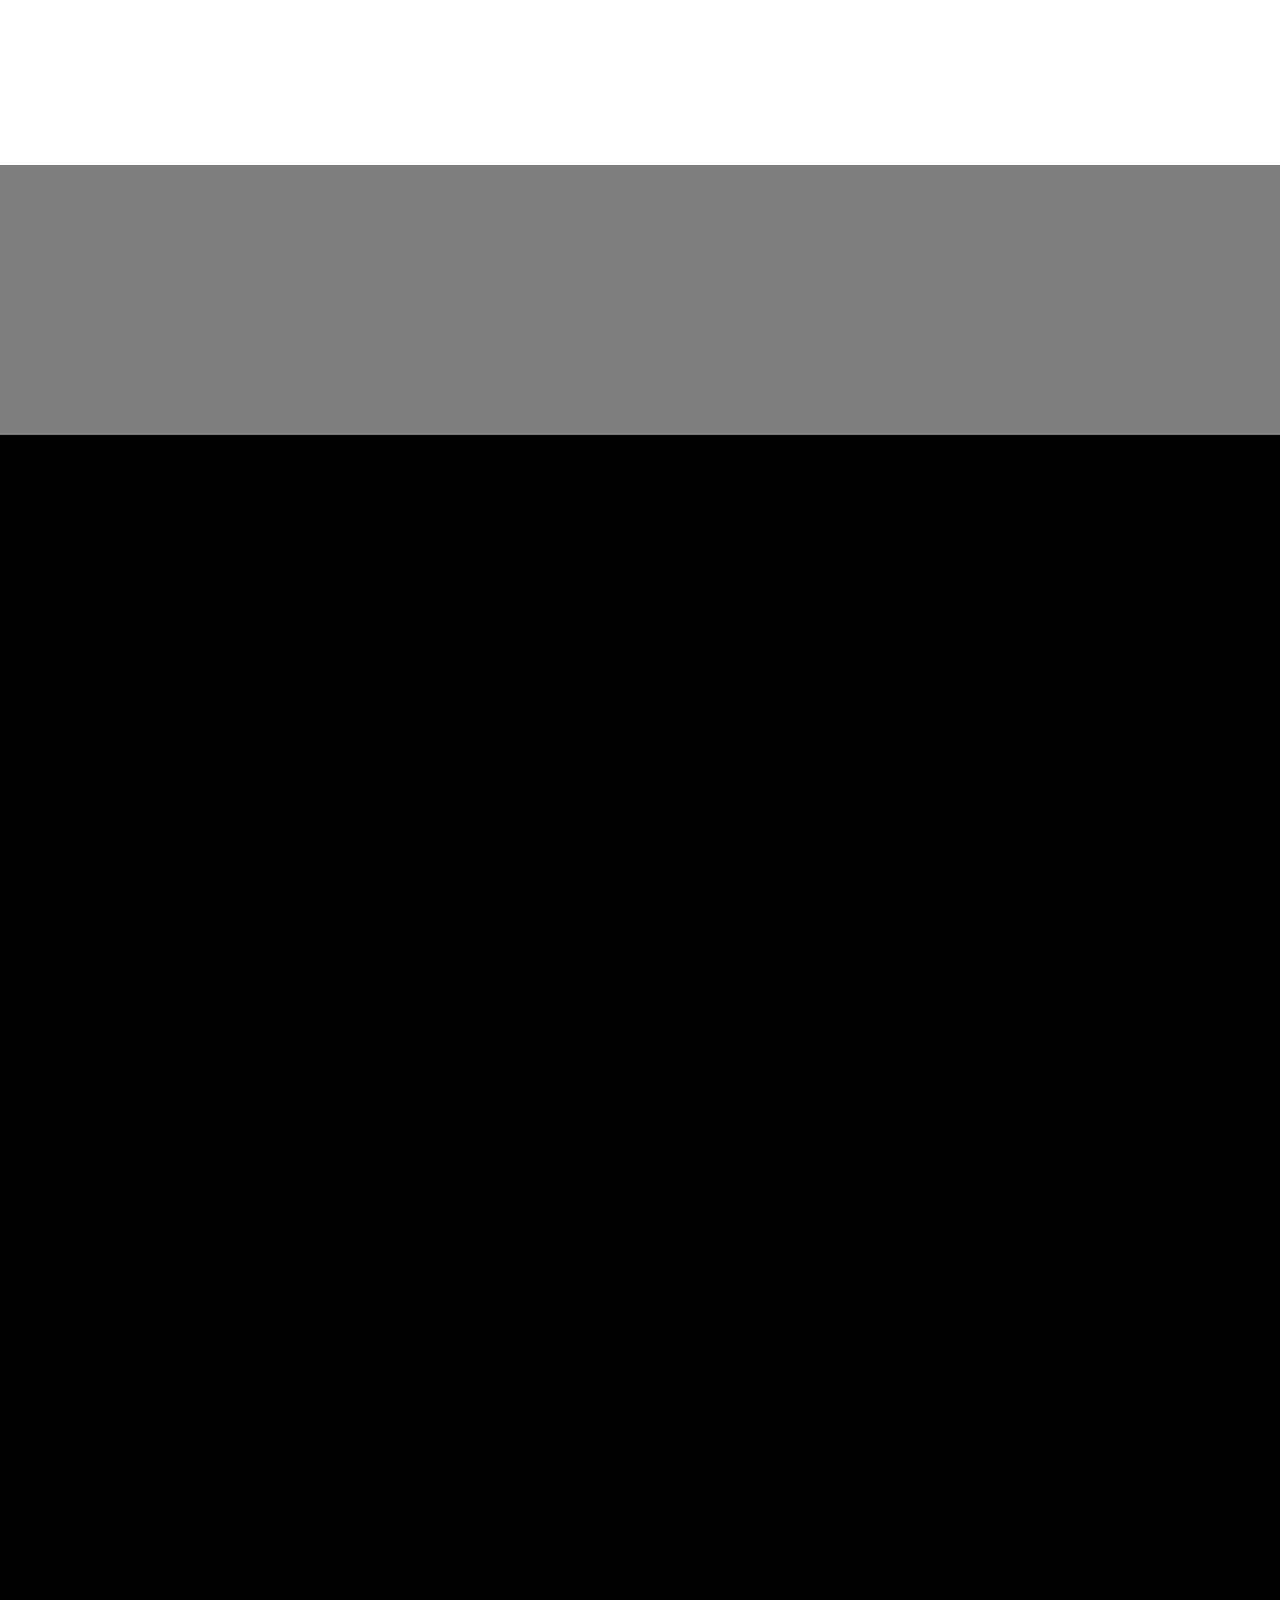
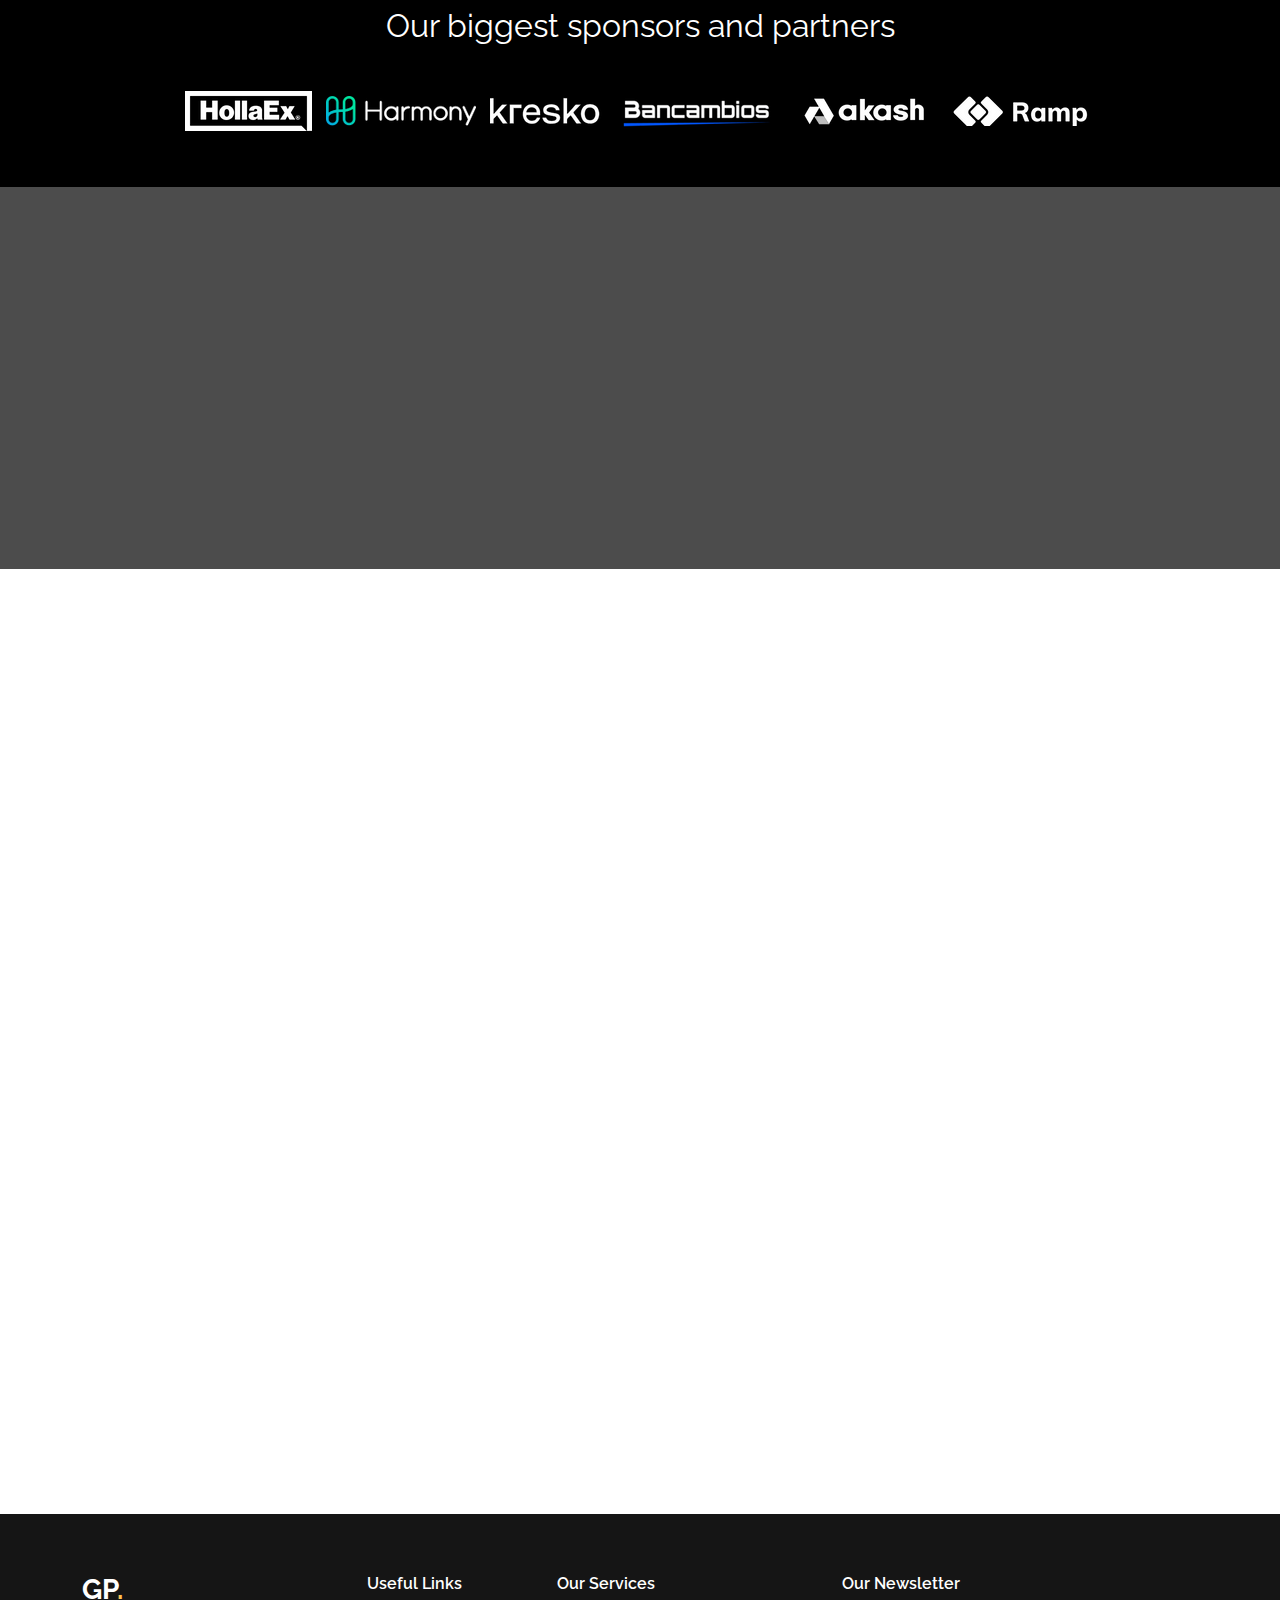
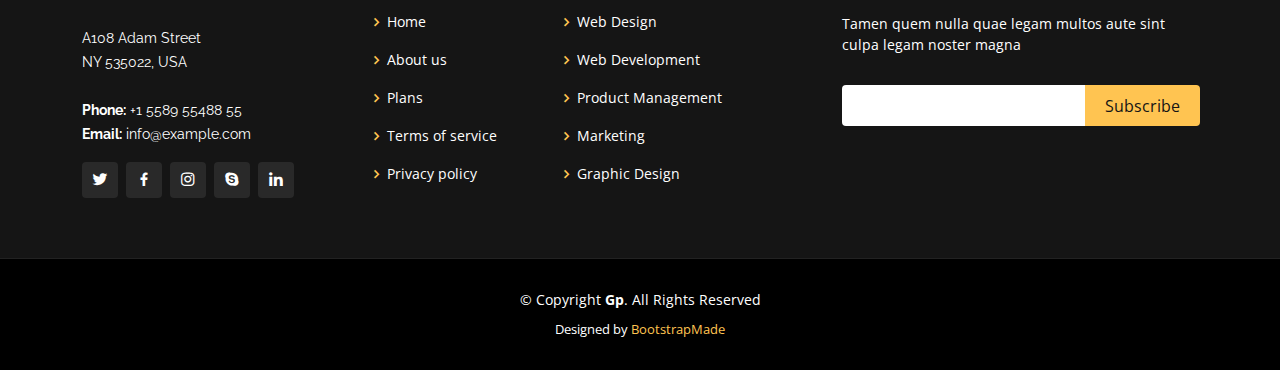
==== commit 29c3e0e3: "changing_nav" ====
--- a/index.html
+++ b/index.html
@@ -5,13 +5,13 @@
   <meta charset="utf-8">
   <meta content="width=device-width, initial-scale=1.0" name="viewport">
 
-  <title>Gp Bootstrap Template - Index</title>
+  <title>Coworking TheBlock | Lisboa</title>
   <meta content="" name="description">
   <meta content="" name="keywords">
 
   <!-- Favicons -->
-  <link href="assets/img/favicon.png" rel="icon">
-  <link href="assets/img/apple-touch-icon.png" rel="apple-touch-icon">
+  <link href="assets/img/title_logo3.png" rel="icon">
+  <!-- <link href="assets/img/apple-touch-icon.png" rel="apple-touch-icon"> -->
 
   <!-- Google Fonts -->
   <link href="https://fonts.googleapis.com/css?family=Open+Sans:300,300i,400,400i,600,600i,700,700i|Raleway:300,300i,400,400i,500,500i,600,600i,700,700i|Poppins:300,300i,400,400i,500,500i,600,600i,700,700i" rel="stylesheet">
@@ -42,7 +42,7 @@
   <header id="header" class="fixed-top ">
     <div class="container d-flex align-items-center justify-content-lg-between">
 
-      <h1 class="logo me-auto me-lg-0"><a href="index.html">Gp<span>.</span></a></h1>
+      <h1 class="logo me-auto me-lg-0"><a href="index.html"><span><img   src="https://static.wixstatic.com/media/ad8273_da73f38226f64b6ebc247d4befaa6913~mv2.png/v1/crop/x_0,y_0,w_1825,h_671/fill/w_119,h_43,al_c,q_85,usm_0.66_1.00_0.01,enc_auto/The%20Block%20Logo%20Branco.png" alt="" srcset=""></span></a></h1>
       <!-- Uncomment below if you prefer to use an image logo -->
       <!-- <a href="index.html" class="logo me-auto me-lg-0"><img src="assets/img/logo.png" alt="" class="img-fluid"></a>-->
 
@@ -50,10 +50,11 @@
         <ul>
           <li><a class="nav-link scrollto active" href="#hero">Home</a></li>
           <li><a class="nav-link scrollto" href="#about">About</a></li>
-          <li><a class="nav-link scrollto" href="#services">Services</a></li>
-          <li><a class="nav-link scrollto " href="#portfolio">Portfolio</a></li>
-          <li><a class="nav-link scrollto" href="#team">Team</a></li>
-          <li class="dropdown"><a href="#"><span>Drop Down</span> <i class="bi bi-chevron-down"></i></a>
+          <li><a class="nav-link scrollto" href="#plans">Plans</a></li>
+          <li><a class="nav-link scrollto" href="#include">Include</a></li>
+          <li><a class="nav-link scrollto " href="#events">Events</a></li>
+      
+          <!-- <li class="dropdown"><a href="#"><span>Drop Down</span> <i class="bi bi-chevron-down"></i></a>
             <ul>
               <li><a href="#">Drop Down 1</a></li>
               <li class="dropdown"><a href="#"><span>Deep Drop Down</span> <i class="bi bi-chevron-right"></i></a>
@@ -69,13 +70,13 @@
               <li><a href="#">Drop Down 3</a></li>
               <li><a href="#">Drop Down 4</a></li>
             </ul>
-          </li>
-          <li><a class="nav-link scrollto" href="#contact">Contact</a></li>
+          </li> -->
+          <!-- <li><a class="nav-link scrollto" href="#contact">Contact</a></li> -->
         </ul>
         <i class="bi bi-list mobile-nav-toggle"></i>
       </nav><!-- .navbar -->
 
-      <a href="#about" class="get-started-btn scrollto">Get Started</a>
+      <a href="#contact" class="get-started-btn scrollto">Get Connected</a>
 
     </div>
   </header><!-- End Header -->
@@ -159,7 +160,7 @@
     </section><!-- End About Section -->
 
     <!-- ======= Services Section ======= -->
-    <section id="services" class="services" style="background-color: black;">
+    <section id="plans" class="services" style="background-color: black;">
       <div class="container" data-aos="fade-up">
 
         <div class="section-title">
@@ -296,9 +297,12 @@
     </section>End Clients Section -->
 
     <!-- ======= Features Section ======= -->
-    <section id="features" class="features">
+    <section id="include" class="features">
       <div class="container" data-aos="fade-up">
-
+        <div class="section-title">
+          <h2>Plans</h2>
+          <p style="color: black; text-align: center">What include?</p>
+        </div>
         <div class="row">
           <div class="image col-lg-8"  data-aos="fade-right">
             <div id="carouselExampleIndicators" class="carousel slide" data-bs-ride="true">
@@ -331,14 +335,16 @@
             </div>
  <button type="button mt-3" class="btn btn-primary">See More</button>
           </div>
+          
           <div class="col-lg-4" data-aos="fade-left" data-aos-delay="100">
+            
             <div class="icon-box mt-5 mt-lg-0" data-aos="zoom-in" data-aos-delay="150">
-             <i style="size: 21;" class='bx bxs-dog'></i>
+             <i style="size: 10;" class='bx bxs-dog'></i>
               <h4>Pet Friendly</h4>
           
             </div>
             <div class="icon-box mt-5" data-aos="zoom-in" data-aos-delay="150">
-              <i class="bx bx-cube-alt"></i>
+              <i style="size: 10;" class="bx bx-cube-alt"></i>
               <h4>Soft Drinks, Coffee, Tea and Snap</h4>
              
             </div>
@@ -399,7 +405,7 @@
     </section><!-- End Cta Section -->
 
     <!-- ======= Portfolio Section ======= -->
-    <section id="portfolio" class="portfolio" style="background-color: black;">
+    <section id="events" class="portfolio" style="background-color: black;">
       <div class="container" data-aos="fade-up">
 
         <div class="section-title">
@@ -814,7 +820,7 @@
             <ul>
               <li><i class="bx bx-chevron-right"></i> <a href="#">Home</a></li>
               <li><i class="bx bx-chevron-right"></i> <a href="#">About us</a></li>
-              <li><i class="bx bx-chevron-right"></i> <a href="#">Services</a></li>
+              <li><i class="bx bx-chevron-right"></i> <a href="#">Plans</a></li>
               <li><i class="bx bx-chevron-right"></i> <a href="#">Terms of service</a></li>
               <li><i class="bx bx-chevron-right"></i> <a href="#">Privacy policy</a></li>
             </ul>
--- a/assets/css/style.css
+++ b/assets/css/style.css
@@ -641,7 +641,7 @@
 }
 
 .features .icon-box i {
-  font-size: 48px;
+  font-size: 38px;
   float: left;
   color: #ffc451;
 }
@@ -692,7 +692,7 @@
 .services .icon-box h4 {
   font-weight: 700;
   margin-bottom: 15px;
-  font-size: 24px;
+  font-size: 20px;
 }
 
 .services .icon-box h4 a {
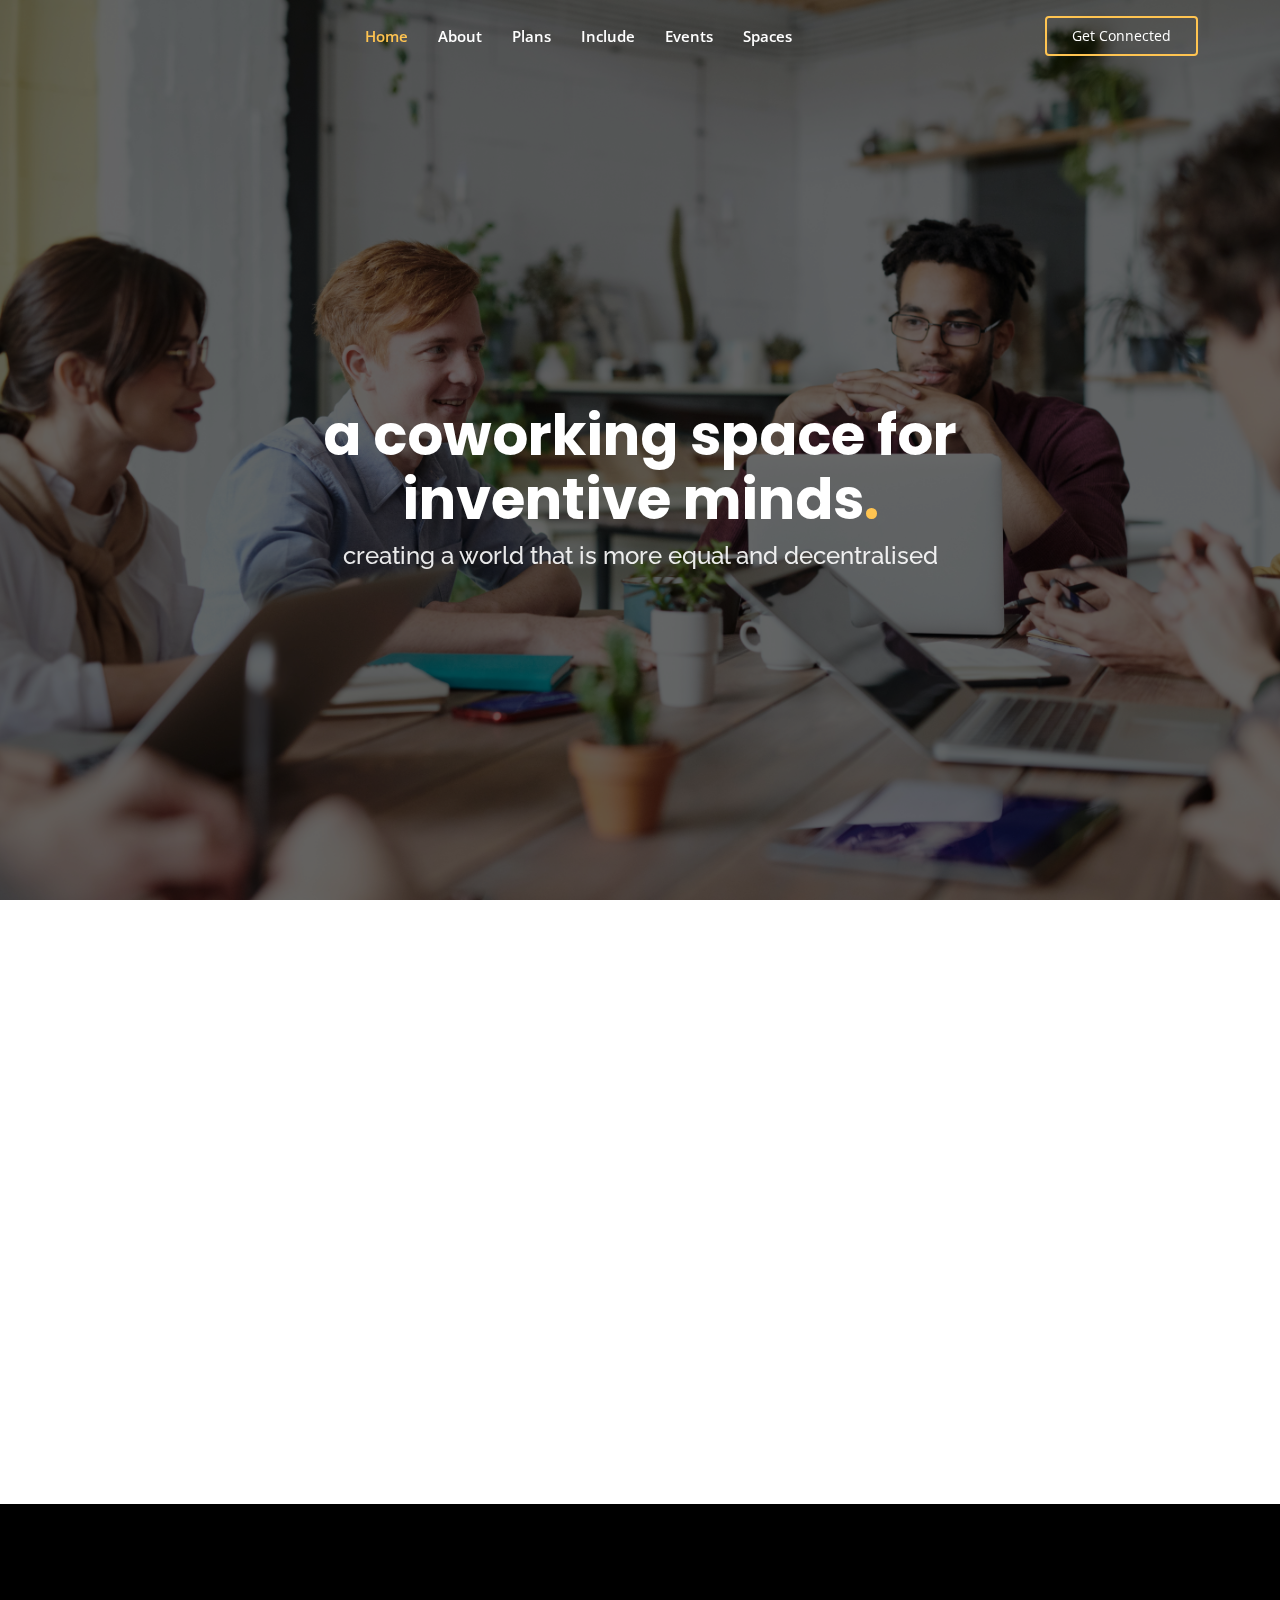
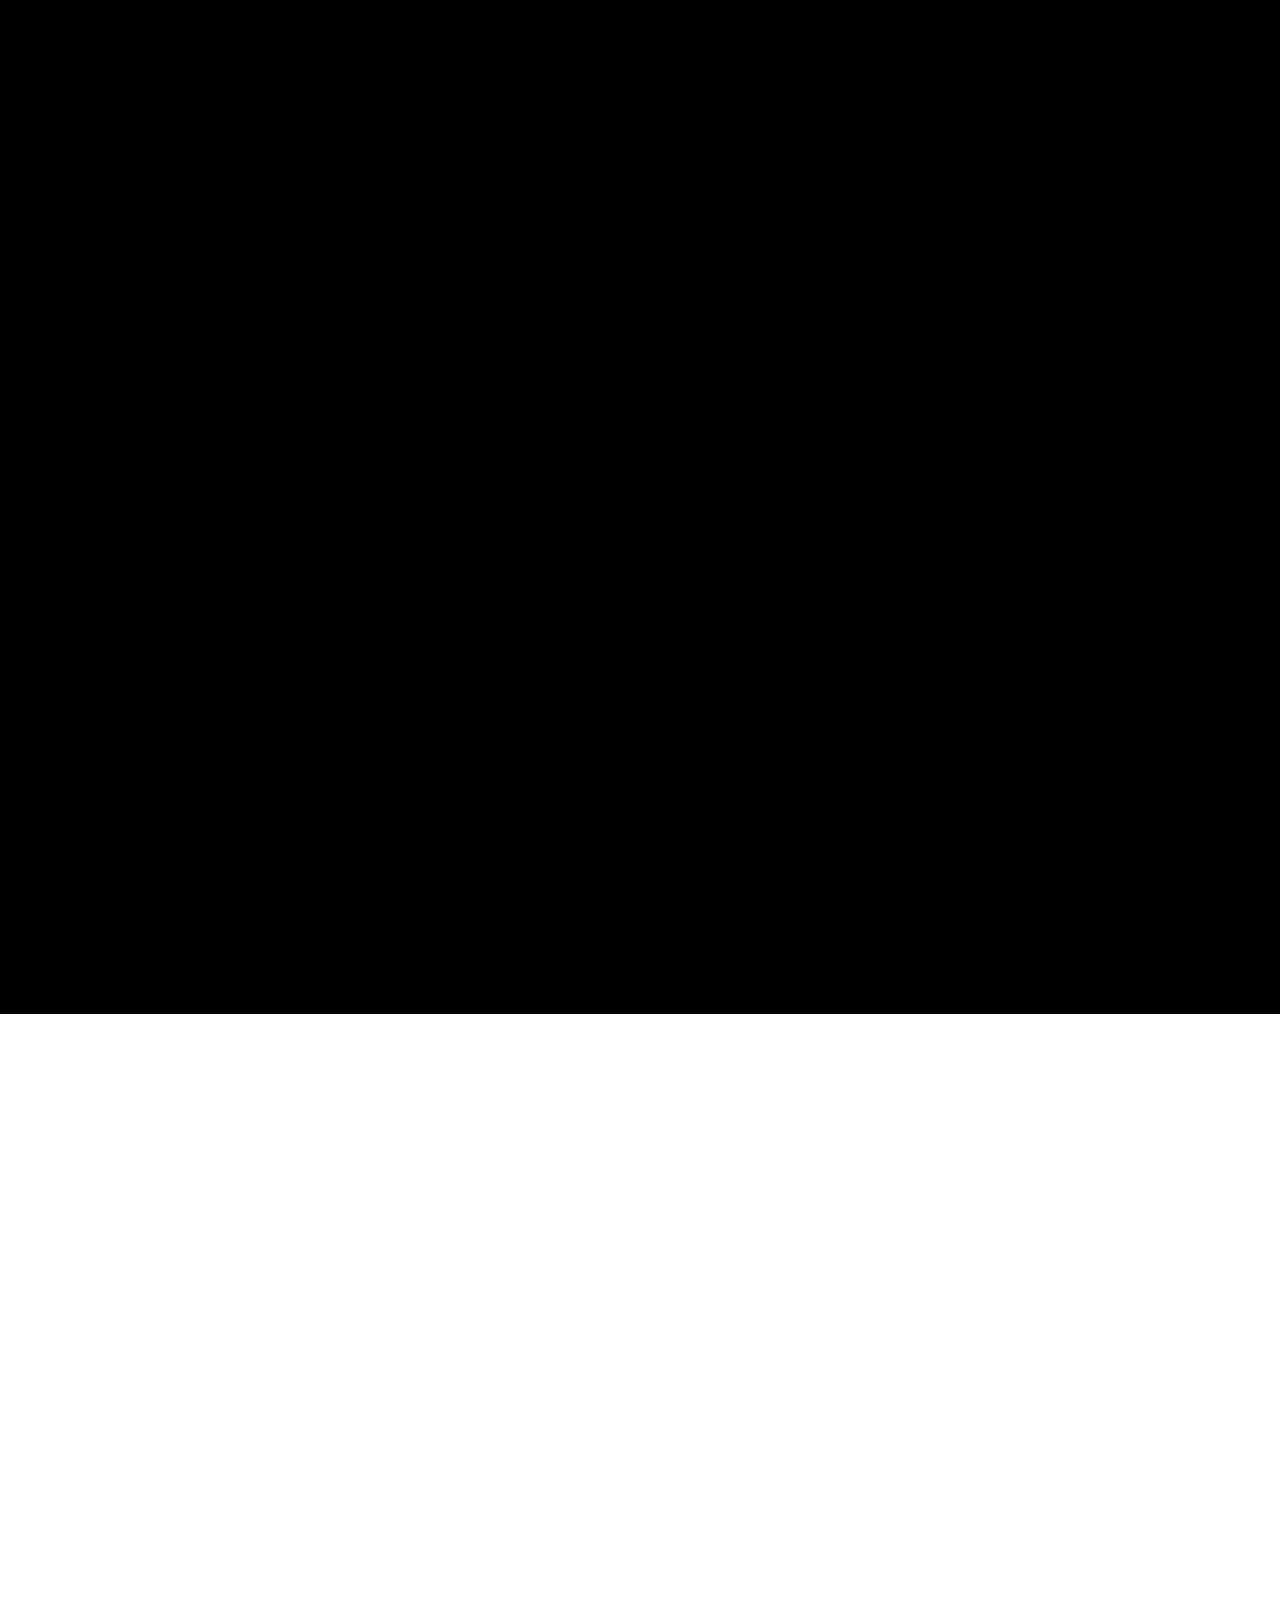
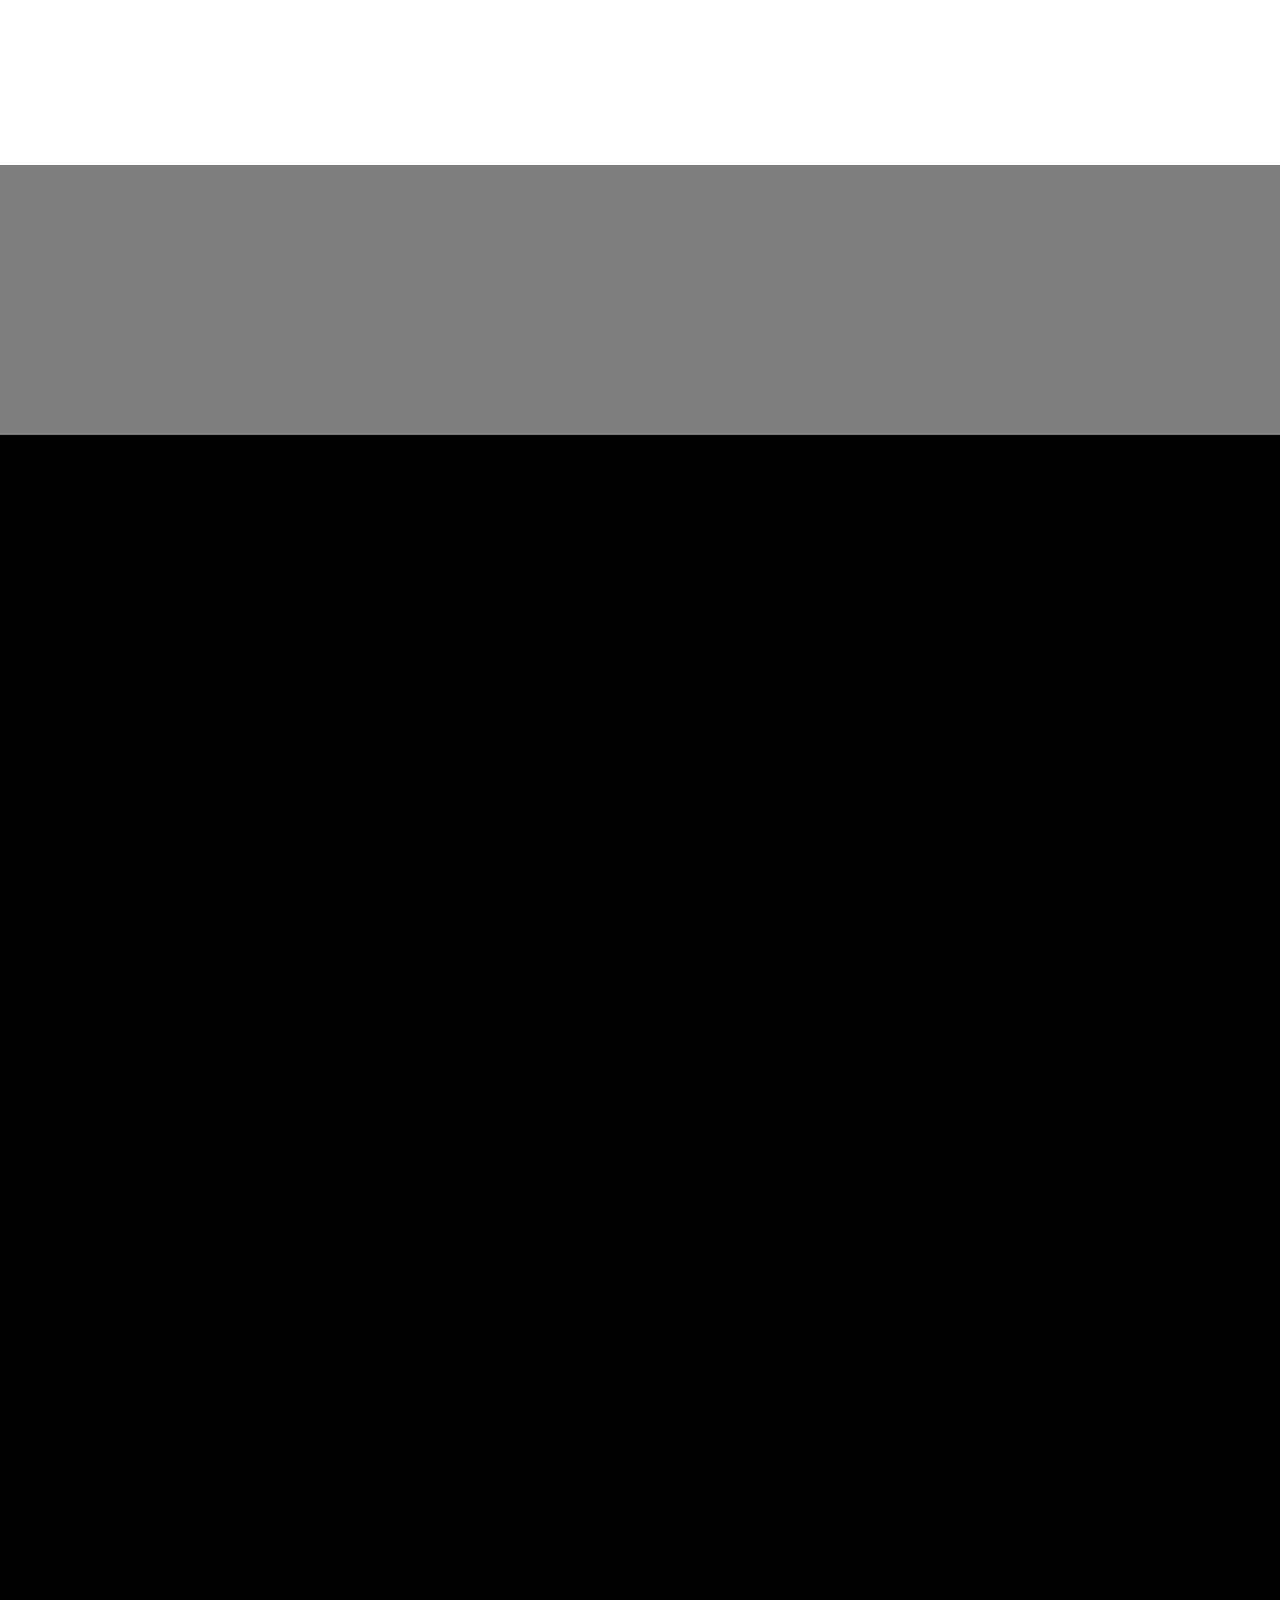
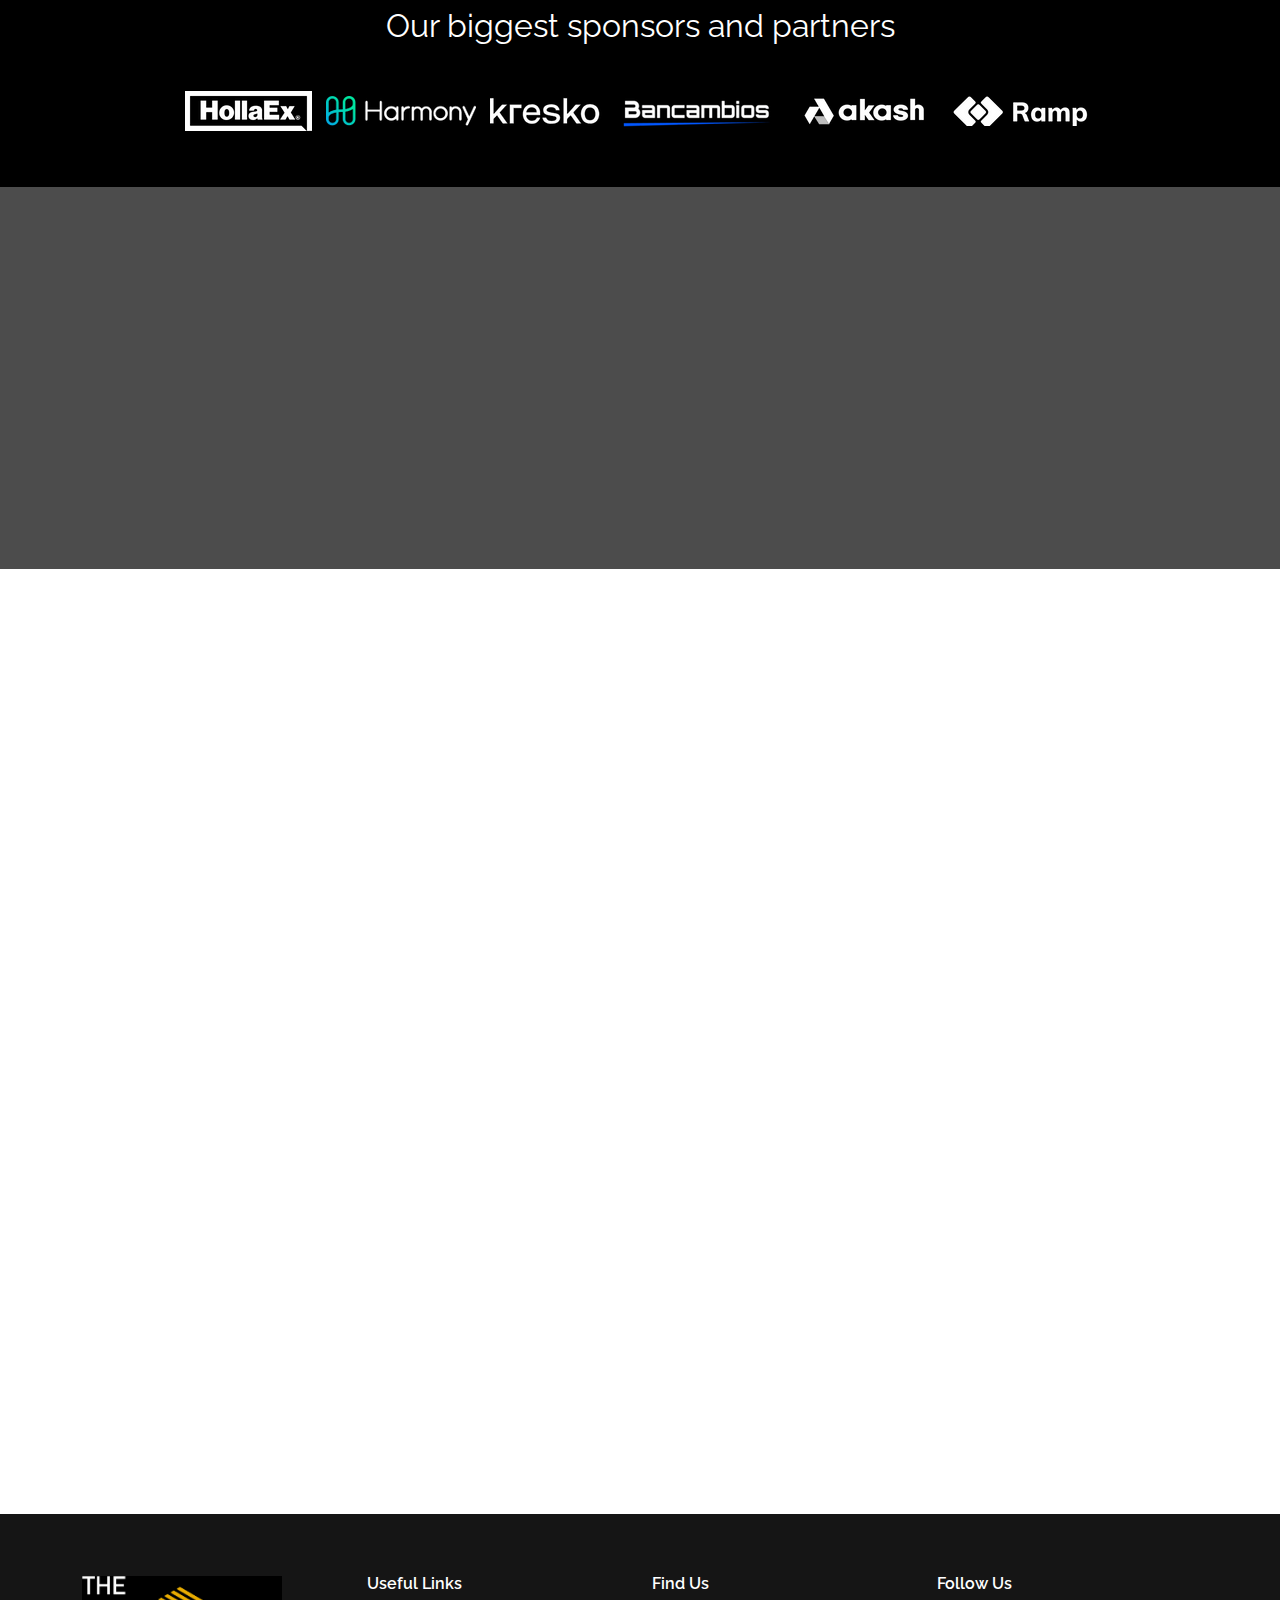
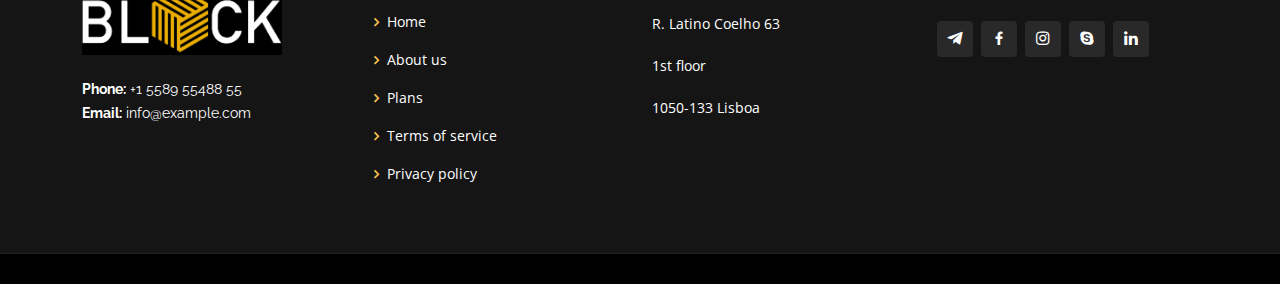
==== commit 0e57a132: "add_footer" ====
--- a/index.html
+++ b/index.html
@@ -14,7 +14,9 @@
   <!-- <link href="assets/img/apple-touch-icon.png" rel="apple-touch-icon"> -->
 
   <!-- Google Fonts -->
-  <link href="https://fonts.googleapis.com/css?family=Open+Sans:300,300i,400,400i,600,600i,700,700i|Raleway:300,300i,400,400i,500,500i,600,600i,700,700i|Poppins:300,300i,400,400i,500,500i,600,600i,700,700i" rel="stylesheet">
+  <link
+    href="https://fonts.googleapis.com/css?family=Open+Sans:300,300i,400,400i,600,600i,700,700i|Raleway:300,300i,400,400i,500,500i,600,600i,700,700i|Poppins:300,300i,400,400i,500,500i,600,600i,700,700i"
+    rel="stylesheet">
 
   <!-- Vendor CSS Files -->
   <link href="assets/vendor/aos/aos.css" rel="stylesheet">
@@ -42,7 +44,9 @@
   <header id="header" class="fixed-top ">
     <div class="container d-flex align-items-center justify-content-lg-between">
 
-      <h1 class="logo me-auto me-lg-0"><a href="index.html"><span><img   src="https://static.wixstatic.com/media/ad8273_da73f38226f64b6ebc247d4befaa6913~mv2.png/v1/crop/x_0,y_0,w_1825,h_671/fill/w_119,h_43,al_c,q_85,usm_0.66_1.00_0.01,enc_auto/The%20Block%20Logo%20Branco.png" alt="" srcset=""></span></a></h1>
+      <h1 class="logo me-auto me-lg-0"><a href="index.html"><span><img
+              src="https://static.wixstatic.com/media/ad8273_da73f38226f64b6ebc247d4befaa6913~mv2.png/v1/crop/x_0,y_0,w_1825,h_671/fill/w_119,h_43,al_c,q_85,usm_0.66_1.00_0.01,enc_auto/The%20Block%20Logo%20Branco.png"
+              alt="" srcset=""></span></a></h1>
       <!-- Uncomment below if you prefer to use an image logo -->
       <!-- <a href="index.html" class="logo me-auto me-lg-0"><img src="assets/img/logo.png" alt="" class="img-fluid"></a>-->
 
@@ -53,7 +57,8 @@
           <li><a class="nav-link scrollto" href="#plans">Plans</a></li>
           <li><a class="nav-link scrollto" href="#include">Include</a></li>
           <li><a class="nav-link scrollto " href="#events">Events</a></li>
-      
+          <li><a class="nav-link scrollto " href="#events">Spaces</a></li>
+
           <!-- <li class="dropdown"><a href="#"><span>Drop Down</span> <i class="bi bi-chevron-down"></i></a>
             <ul>
               <li><a href="#">Drop Down 1</a></li>
@@ -136,23 +141,26 @@
 
         <div class="row">
           <div class="col-lg-6 order-1 order-lg-2" data-aos="fade-left" data-aos-delay="100">
-                <video  class="img-fluid" width="640" height="560" autoplay   loop muted>
-  <source src="assets/img/pexels-mikhail-nilov-7989671.mp4" type="video/mp4">
-  <source src="assets/img/pexels-mikhail-nilov-7989671.mp4" type="video/ogg">
- 
-</video>
-         
+            <video class="img-fluid" width="640" height="560" autoplay loop muted>
+              <source src="assets/img/pexels-mikhail-nilov-7989671.mp4" type="video/mp4">
+              <source src="assets/img/pexels-mikhail-nilov-7989671.mp4" type="video/ogg">
+
+            </video>
+
           </div>
           <div class="col-lg-6 pt-4 pt-lg-0 order-2 order-lg-1 content" data-aos="fade-right" data-aos-delay="100">
             <h3>More than a crypto community</h3>
             <p class="fst-italic mt-5">
-             The Block was born as a space for professionals and enthusiasts in blockchain and crypto. Nowadays,  people from different communities join us to meet, work and share their ideas as well. Are you the next crypto coworker who we can welcome soon? Join the block.
+              The Block was born as a space for professionals and enthusiasts in blockchain and crypto. Nowadays, people
+              from different communities join us to meet, work and share their ideas as well. Are you the next crypto
+              coworker who we can welcome soon? Join the block.
             </p>
-             <a href="#about" style="background-color:rgb(255, 197, 37)" class="get-started-btn scrollto mt-3">More About</a>
-            
-             
-           
-           
+            <a href="#about" style="background-color:rgb(255, 197, 37)" class="get-started-btn scrollto mt-3">More
+              About</a>
+
+
+
+
           </div>
         </div>
 
@@ -171,99 +179,118 @@
         <div class="row">
           <div class="col-lg-4 col-md-6 d-flex align-items-stretch" data-aos="zoom-in" data-aos-delay="100">
             <div class="icon-box">
-              <div class="icon"><svg xmlns="http://www.w3.org/2000/svg" width="35" height="35" fill="currentColor" class="bi bi-building-check" viewBox="0 0 16 16">
-                   <path d="M12.5 16a3.5 3.5 0 1 0 0-7 3.5 3.5 0 0 0 0 7Zm1.679-4.493-1.335 2.226a.75.75 0 0 1-1.174.144l-.774-.773a.5.5 0 0 1 .708-.708l.547.548 1.17-1.951a.5.5 0 1 1 .858.514Z"/>
-                   <path d="M2 1a1 1 0 0 1 1-1h10a1 1 0 0 1 1 1v6.5a.5.5 0 0 1-1 0V1H3v14h3v-2.5a.5.5 0 0 1 .5-.5H8v4H3a1 1 0 0 1-1-1V1Z"/>
-                   <path d="M4.5 2a.5.5 0 0 0-.5.5v1a.5.5 0 0 0 .5.5h1a.5.5 0 0 0 .5-.5v-1a.5.5 0 0 0-.5-.5h-1Zm3 0a.5.5 0 0 0-.5.5v1a.5.5 0 0 0 .5.5h1a.5.5 0 0 0 .5-.5v-1a.5.5 0 0 0-.5-.5h-1Zm3 0a.5.5 0 0 0-.5.5v1a.5.5 0 0 0 .5.5h1a.5.5 0 0 0 .5-.5v-1a.5.5 0 0 0-.5-.5h-1Zm-6 3a.5.5 0 0 0-.5.5v1a.5.5 0 0 0 .5.5h1a.5.5 0 0 0 .5-.5v-1a.5.5 0 0 0-.5-.5h-1Zm3 0a.5.5 0 0 0-.5.5v1a.5.5 0 0 0 .5.5h1a.5.5 0 0 0 .5-.5v-1a.5.5 0 0 0-.5-.5h-1Zm3 0a.5.5 0 0 0-.5.5v1a.5.5 0 0 0 .5.5h1a.5.5 0 0 0 .5-.5v-1a.5.5 0 0 0-.5-.5h-1Zm-6 3a.5.5 0 0 0-.5.5v1a.5.5 0 0 0 .5.5h1a.5.5 0 0 0 .5-.5v-1a.5.5 0 0 0-.5-.5h-1Zm3 0a.5.5 0 0 0-.5.5v1a.5.5 0 0 0 .5.5h1a.5.5 0 0 0 .5-.5v-1a.5.5 0 0 0-.5-.5h-1Z"/>
-                    </svg></div>
-                <h4><a href="">VIRTUAL OFFICE</a></h4>
-                <p>Use our address for business and mailing, as well as forwarding your calls to our office.</p>
-                  <div class="mt-3">
-                    <h5>75€/month</h5>
-                  </div>
-            </div>
-            
-          </div>
-
-          <div class="col-lg-4 col-md-6 d-flex align-items-stretch mt-4 mt-md-0" data-aos="zoom-in" data-aos-delay="200">
+              <div class="icon"><svg xmlns="http://www.w3.org/2000/svg" width="35" height="35" fill="currentColor"
+                  class="bi bi-building-check" viewBox="0 0 16 16">
+                  <path
+                    d="M12.5 16a3.5 3.5 0 1 0 0-7 3.5 3.5 0 0 0 0 7Zm1.679-4.493-1.335 2.226a.75.75 0 0 1-1.174.144l-.774-.773a.5.5 0 0 1 .708-.708l.547.548 1.17-1.951a.5.5 0 1 1 .858.514Z" />
+                  <path
+                    d="M2 1a1 1 0 0 1 1-1h10a1 1 0 0 1 1 1v6.5a.5.5 0 0 1-1 0V1H3v14h3v-2.5a.5.5 0 0 1 .5-.5H8v4H3a1 1 0 0 1-1-1V1Z" />
+                  <path
+                    d="M4.5 2a.5.5 0 0 0-.5.5v1a.5.5 0 0 0 .5.5h1a.5.5 0 0 0 .5-.5v-1a.5.5 0 0 0-.5-.5h-1Zm3 0a.5.5 0 0 0-.5.5v1a.5.5 0 0 0 .5.5h1a.5.5 0 0 0 .5-.5v-1a.5.5 0 0 0-.5-.5h-1Zm3 0a.5.5 0 0 0-.5.5v1a.5.5 0 0 0 .5.5h1a.5.5 0 0 0 .5-.5v-1a.5.5 0 0 0-.5-.5h-1Zm-6 3a.5.5 0 0 0-.5.5v1a.5.5 0 0 0 .5.5h1a.5.5 0 0 0 .5-.5v-1a.5.5 0 0 0-.5-.5h-1Zm3 0a.5.5 0 0 0-.5.5v1a.5.5 0 0 0 .5.5h1a.5.5 0 0 0 .5-.5v-1a.5.5 0 0 0-.5-.5h-1Zm3 0a.5.5 0 0 0-.5.5v1a.5.5 0 0 0 .5.5h1a.5.5 0 0 0 .5-.5v-1a.5.5 0 0 0-.5-.5h-1Zm-6 3a.5.5 0 0 0-.5.5v1a.5.5 0 0 0 .5.5h1a.5.5 0 0 0 .5-.5v-1a.5.5 0 0 0-.5-.5h-1Zm3 0a.5.5 0 0 0-.5.5v1a.5.5 0 0 0 .5.5h1a.5.5 0 0 0 .5-.5v-1a.5.5 0 0 0-.5-.5h-1Z" />
+                </svg></div>
+              <h4><a href="">VIRTUAL OFFICE</a></h4>
+              <p>Use our address for business and mailing, as well as forwarding your calls to our office.</p>
+              <div class="mt-3">
+                <h5>75€/month</h5>
+              </div>
+            </div>
+
+          </div>
+
+          <div class="col-lg-4 col-md-6 d-flex align-items-stretch mt-4 mt-md-0" data-aos="zoom-in"
+            data-aos-delay="200">
             <div class="icon-box">
-               <div class="icon">
-                  <svg xmlns="http://www.w3.org/2000/svg" width="35" height="35" fill="currentColor" class="bi bi-display" viewBox="0 0 16 16">
-                    <path d="M0 4s0-2 2-2h12s2 0 2 2v6s0 2-2 2h-4c0 .667.083 1.167.25 1.5H11a.5.5 0 0 1 0 1H5a.5.5 0 0 1 0-1h.75c.167-.333.25-.833.25-1.5H2s-2 0-2-2V4zm1.398-.855a.758.758 0 0 0-.254.302A1.46 1.46 0 0 0 1 4.01V10c0 .325.078.502.145.602.07.105.17.188.302.254a1.464 1.464 0 0 0 .538.143L2.01 11H14c.325 0 .502-.078.602-.145a.758.758 0 0 0 .254-.302 1.464 1.464 0 0 0 .143-.538L15 9.99V4c0-.325-.078-.502-.145-.602a.757.757 0 0 0-.302-.254A1.46 1.46 0 0 0 13.99 3H2c-.325 0-.502.078-.602.145z"/>
-                  </svg>
-                </div>
-                <h4><a href="">DAY DESK</a></h4>
-                <p>Access to  printer and scanner, terrace and daily snacks and beverages.</p>
-                  <div class="mt-3">
-                    <h5>10€ half | 15€ full</h5>
-                  </div>
-            </div>
-          </div>
-
-          <div class="col-lg-4 col-md-6 d-flex align-items-stretch mt-4 mt-lg-0" data-aos="zoom-in" data-aos-delay="300">
+              <div class="icon">
+                <svg xmlns="http://www.w3.org/2000/svg" width="35" height="35" fill="currentColor" class="bi bi-display"
+                  viewBox="0 0 16 16">
+                  <path
+                    d="M0 4s0-2 2-2h12s2 0 2 2v6s0 2-2 2h-4c0 .667.083 1.167.25 1.5H11a.5.5 0 0 1 0 1H5a.5.5 0 0 1 0-1h.75c.167-.333.25-.833.25-1.5H2s-2 0-2-2V4zm1.398-.855a.758.758 0 0 0-.254.302A1.46 1.46 0 0 0 1 4.01V10c0 .325.078.502.145.602.07.105.17.188.302.254a1.464 1.464 0 0 0 .538.143L2.01 11H14c.325 0 .502-.078.602-.145a.758.758 0 0 0 .254-.302 1.464 1.464 0 0 0 .143-.538L15 9.99V4c0-.325-.078-.502-.145-.602a.757.757 0 0 0-.302-.254A1.46 1.46 0 0 0 13.99 3H2c-.325 0-.502.078-.602.145z" />
+                </svg>
+              </div>
+              <h4><a href="">DAY DESK</a></h4>
+              <p>Access to printer and scanner, terrace and daily snacks and beverages.</p>
+              <div class="mt-3">
+                <h5>10€ half | 15€ full</h5>
+              </div>
+            </div>
+          </div>
+
+          <div class="col-lg-4 col-md-6 d-flex align-items-stretch mt-4 mt-lg-0" data-aos="zoom-in"
+            data-aos-delay="300">
             <div class="icon-box">
-               <div class="icon">
-                  <svg xmlns="http://www.w3.org/2000/svg" width="35" height="35" fill="currentColor" class="bi bi-pc-display" viewBox="0 0 16 16">
-                    <path d="M8 1a1 1 0 0 1 1-1h6a1 1 0 0 1 1 1v14a1 1 0 0 1-1 1H9a1 1 0 0 1-1-1V1Zm1 13.5a.5.5 0 1 0 1 0 .5.5 0 0 0-1 0Zm2 0a.5.5 0 1 0 1 0 .5.5 0 0 0-1 0ZM9.5 1a.5.5 0 0 0 0 1h5a.5.5 0 0 0 0-1h-5ZM9 3.5a.5.5 0 0 0 .5.5h5a.5.5 0 0 0 0-1h-5a.5.5 0 0 0-.5.5ZM1.5 2A1.5 1.5 0 0 0 0 3.5v7A1.5 1.5 0 0 0 1.5 12H6v2h-.5a.5.5 0 0 0 0 1H7v-4H1.5a.5.5 0 0 1-.5-.5v-7a.5.5 0 0 1 .5-.5H7V2H1.5Z"/>
-                  </svg>
-                </div>
-                <h4><a href="">FIXED DESK</a></h4>
-                <p>Access to printer and scanner, terrace, food and beverages, smart lock access and call rooms.</p>
-                  <div class="mt-3">
-                    <h5>75€ week | 250€ month</h5>
-
-                    <p>(includes 15% discount on The Block events)</p>
-                  </div>
+              <div class="icon">
+                <svg xmlns="http://www.w3.org/2000/svg" width="35" height="35" fill="currentColor"
+                  class="bi bi-pc-display" viewBox="0 0 16 16">
+                  <path
+                    d="M8 1a1 1 0 0 1 1-1h6a1 1 0 0 1 1 1v14a1 1 0 0 1-1 1H9a1 1 0 0 1-1-1V1Zm1 13.5a.5.5 0 1 0 1 0 .5.5 0 0 0-1 0Zm2 0a.5.5 0 1 0 1 0 .5.5 0 0 0-1 0ZM9.5 1a.5.5 0 0 0 0 1h5a.5.5 0 0 0 0-1h-5ZM9 3.5a.5.5 0 0 0 .5.5h5a.5.5 0 0 0 0-1h-5a.5.5 0 0 0-.5.5ZM1.5 2A1.5 1.5 0 0 0 0 3.5v7A1.5 1.5 0 0 0 1.5 12H6v2h-.5a.5.5 0 0 0 0 1H7v-4H1.5a.5.5 0 0 1-.5-.5v-7a.5.5 0 0 1 .5-.5H7V2H1.5Z" />
+                </svg>
+              </div>
+              <h4><a href="">FIXED DESK</a></h4>
+              <p>Access to printer and scanner, terrace, food and beverages, smart lock access and call rooms.</p>
+              <div class="mt-3">
+                <h5>75€ week | 250€ month</h5>
+
+                <p>(includes 15% discount on The Block events)</p>
+              </div>
             </div>
           </div>
 
           <div class="col-lg-4 col-md-6 d-flex align-items-stretch mt-4" data-aos="zoom-in" data-aos-delay="100">
-           <div class="icon-box">
-               <div class="icon">
-                  <svg xmlns="http://www.w3.org/2000/svg" width="35" height="35" fill="currentColor" class="bi bi-person-workspace" viewBox="0 0 16 16">
-                      <path d="M4 16s-1 0-1-1 1-4 5-4 5 3 5 4-1 1-1 1H4Zm4-5.95a2.5 2.5 0 1 0 0-5 2.5 2.5 0 0 0 0 5Z"/>
-                      <path d="M2 1a2 2 0 0 0-2 2v9.5A1.5 1.5 0 0 0 1.5 14h.653a5.373 5.373 0 0 1 1.066-2H1V3a1 1 0 0 1 1-1h12a1 1 0 0 1 1 1v9h-2.219c.554.654.89 1.373 1.066 2h.653a1.5 1.5 0 0 0 1.5-1.5V3a2 2 0 0 0-2-2H2Z"/>
-                    </svg>
-                </div>
-                <h4><a href="">MEETING ROOM</a></h4>
-                <p>Access to food and drinks, printer and scanner and to the terrace. 5 people max.</p>
-                  <div class="mt-3">
-                    <h5>15€ hour | 50€ half-day | <br>75€ full day | 
-
-300€ week </h5> <p>(includes smart lock)</p>
-                  </div>
+            <div class="icon-box">
+              <div class="icon">
+                <svg xmlns="http://www.w3.org/2000/svg" width="35" height="35" fill="currentColor"
+                  class="bi bi-person-workspace" viewBox="0 0 16 16">
+                  <path d="M4 16s-1 0-1-1 1-4 5-4 5 3 5 4-1 1-1 1H4Zm4-5.95a2.5 2.5 0 1 0 0-5 2.5 2.5 0 0 0 0 5Z" />
+                  <path
+                    d="M2 1a2 2 0 0 0-2 2v9.5A1.5 1.5 0 0 0 1.5 14h.653a5.373 5.373 0 0 1 1.066-2H1V3a1 1 0 0 1 1-1h12a1 1 0 0 1 1 1v9h-2.219c.554.654.89 1.373 1.066 2h.653a1.5 1.5 0 0 0 1.5-1.5V3a2 2 0 0 0-2-2H2Z" />
+                </svg>
+              </div>
+              <h4><a href="">MEETING ROOM</a></h4>
+              <p>Access to food and drinks, printer and scanner and to the terrace. 5 people max.</p>
+              <div class="mt-3">
+                <h5>15€ hour | 50€ half-day | <br>75€ full day |
+
+                  300€ week </h5>
+                <p>(includes smart lock)</p>
+              </div>
             </div>
           </div>
 
           <div class="col-lg-4 col-md-6 d-flex align-items-stretch mt-4" data-aos="zoom-in" data-aos-delay="200">
-             <div class="icon-box">
-               <div class="icon">
-                <svg xmlns="http://www.w3.org/2000/svg" width="35" height="35" fill="currentColor" class="bi bi-cup-straw" viewBox="0 0 16 16">
-                    <path d="M13.902.334a.5.5 0 0 1-.28.65l-2.254.902-.4 1.927c.376.095.715.215.972.367.228.135.56.396.56.82 0 .046-.004.09-.011.132l-.962 9.068a1.28 1.28 0 0 1-.524.93c-.488.34-1.494.87-3.01.87-1.516 0-2.522-.53-3.01-.87a1.28 1.28 0 0 1-.524-.93L3.51 5.132A.78.78 0 0 1 3.5 5c0-.424.332-.685.56-.82.262-.154.607-.276.99-.372C5.824 3.614 6.867 3.5 8 3.5c.712 0 1.389.045 1.985.127l.464-2.215a.5.5 0 0 1 .303-.356l2.5-1a.5.5 0 0 1 .65.278zM9.768 4.607A13.991 13.991 0 0 0 8 4.5c-1.076 0-2.033.11-2.707.278A3.284 3.284 0 0 0 4.645 5c.146.073.362.15.648.222C5.967 5.39 6.924 5.5 8 5.5c.571 0 1.109-.03 1.588-.085l.18-.808zm.292 1.756C9.445 6.45 8.742 6.5 8 6.5c-1.133 0-2.176-.114-2.95-.308a5.514 5.514 0 0 1-.435-.127l.838 8.03c.013.121.06.186.102.215.357.249 1.168.69 2.438.69 1.27 0 2.081-.441 2.438-.69.042-.029.09-.094.102-.215l.852-8.03a5.517 5.517 0 0 1-.435.127 8.88 8.88 0 0 1-.89.17zM4.467 4.884s.003.002.005.006l-.005-.006zm7.066 0-.005.006c.002-.004.005-.006.005-.006zM11.354 5a3.174 3.174 0 0 0-.604-.21l-.099.445.055-.013c.286-.072.502-.149.648-.222z"/>
-                  </svg>
-                </div>
-                <h4><a href="">SMALL EVENT</a></h4>
-                <p>You can have the terrace for yourself! We can take care of the catering and audiovisual devices if you wish. Max 25 people.</p>
-                  <div class="mt-3">
-                    <h5>price upon request</h5>
-                  </div>
+            <div class="icon-box">
+              <div class="icon">
+                <svg xmlns="http://www.w3.org/2000/svg" width="35" height="35" fill="currentColor"
+                  class="bi bi-cup-straw" viewBox="0 0 16 16">
+                  <path
+                    d="M13.902.334a.5.5 0 0 1-.28.65l-2.254.902-.4 1.927c.376.095.715.215.972.367.228.135.56.396.56.82 0 .046-.004.09-.011.132l-.962 9.068a1.28 1.28 0 0 1-.524.93c-.488.34-1.494.87-3.01.87-1.516 0-2.522-.53-3.01-.87a1.28 1.28 0 0 1-.524-.93L3.51 5.132A.78.78 0 0 1 3.5 5c0-.424.332-.685.56-.82.262-.154.607-.276.99-.372C5.824 3.614 6.867 3.5 8 3.5c.712 0 1.389.045 1.985.127l.464-2.215a.5.5 0 0 1 .303-.356l2.5-1a.5.5 0 0 1 .65.278zM9.768 4.607A13.991 13.991 0 0 0 8 4.5c-1.076 0-2.033.11-2.707.278A3.284 3.284 0 0 0 4.645 5c.146.073.362.15.648.222C5.967 5.39 6.924 5.5 8 5.5c.571 0 1.109-.03 1.588-.085l.18-.808zm.292 1.756C9.445 6.45 8.742 6.5 8 6.5c-1.133 0-2.176-.114-2.95-.308a5.514 5.514 0 0 1-.435-.127l.838 8.03c.013.121.06.186.102.215.357.249 1.168.69 2.438.69 1.27 0 2.081-.441 2.438-.69.042-.029.09-.094.102-.215l.852-8.03a5.517 5.517 0 0 1-.435.127 8.88 8.88 0 0 1-.89.17zM4.467 4.884s.003.002.005.006l-.005-.006zm7.066 0-.005.006c.002-.004.005-.006.005-.006zM11.354 5a3.174 3.174 0 0 0-.604-.21l-.099.445.055-.013c.286-.072.502-.149.648-.222z" />
+                </svg>
+              </div>
+              <h4><a href="">SMALL EVENT</a></h4>
+              <p>You can have the terrace for yourself! We can take care of the catering and audiovisual devices if you
+                wish. Max 25 people.</p>
+              <div class="mt-3">
+                <h5>price upon request</h5>
+              </div>
             </div>
           </div>
 
           <div class="col-lg-4 col-md-6 d-flex align-items-stretch mt-4" data-aos="zoom-in" data-aos-delay="300">
             <div class="icon-box">
               <div class="icon">
-                <svg xmlns="http://www.w3.org/2000/svg" width="35" height="35" fill="currentColor" class="bi bi-people-fill" viewBox="0 0 16 16">
-                    <path d="M7 14s-1 0-1-1 1-4 5-4 5 3 5 4-1 1-1 1H7Zm4-6a3 3 0 1 0 0-6 3 3 0 0 0 0 6Zm-5.784 6A2.238 2.238 0 0 1 5 13c0-1.355.68-2.75 1.936-3.72A6.325 6.325 0 0 0 5 9c-4 0-5 3-5 4s1 1 1 1h4.216ZM4.5 8a2.5 2.5 0 1 0 0-5 2.5 2.5 0 0 0 0 5Z"/>
-                  </svg>
-              </div>
-               <h4><a href="">BIG EVENT</a></h4>
-                <p>You can have the terrace for yourself! We can take care of the catering and audiovisual devices if you wish.  Max 50 people.</p>
-                  <div class="mt-3">
-                    <h5>price upon request
-
-</h5>
-                  </div>
+                <svg xmlns="http://www.w3.org/2000/svg" width="35" height="35" fill="currentColor"
+                  class="bi bi-people-fill" viewBox="0 0 16 16">
+                  <path
+                    d="M7 14s-1 0-1-1 1-4 5-4 5 3 5 4-1 1-1 1H7Zm4-6a3 3 0 1 0 0-6 3 3 0 0 0 0 6Zm-5.784 6A2.238 2.238 0 0 1 5 13c0-1.355.68-2.75 1.936-3.72A6.325 6.325 0 0 0 5 9c-4 0-5 3-5 4s1 1 1 1h4.216ZM4.5 8a2.5 2.5 0 1 0 0-5 2.5 2.5 0 0 0 0 5Z" />
+                </svg>
+              </div>
+              <h4><a href="">BIG EVENT</a></h4>
+              <p>You can have the terrace for yourself! We can take care of the catering and audiovisual devices if you
+                wish. Max 50 people.</p>
+              <div class="mt-3">
+                <h5>price upon request
+
+                </h5>
+              </div>
             </div>
           </div>
 
@@ -304,74 +331,82 @@
           <p style="color: black; text-align: center">What include?</p>
         </div>
         <div class="row">
-          <div class="image col-lg-8"  data-aos="fade-right">
+          <div class="image col-lg-8" data-aos="fade-right">
             <div id="carouselExampleIndicators" class="carousel slide" data-bs-ride="true">
-                    <div class="carousel-indicators">
-                      <button type="button" style="background-color: red; size: 10px;"  data-bs-target="#carouselExampleIndicators" data-bs-slide-to="0" class="active" aria-current="true" aria-label="Slide 1"></button>
-                      <button type="button" data-bs-target="#carouselExampleIndicators" data-bs-slide-to="1" aria-label="Slide 2"></button>
-                      <button type="button" data-bs-target="#carouselExampleIndicators" data-bs-slide-to="2" aria-label="Slide 3"></button>
-                    </div>
-                  
-                    <div class="carousel-inner">
-                      <div class="carousel-item active">
-                        <img src="assets/img/office1.png" class="d-block w-100" alt="...">
-                      </div>
-                      <div class="carousel-item">
-                        <img src="assets/img/office2.png" class="d-block w-100" alt="...">
-                      </div>
-                      <div class="carousel-item">
-                        <img src="assets/img/office3.png" class="d-block w-100" alt="...">
-                      </div>
-                    </div>
-                    <button class="carousel-control-prev "  type="button" data-bs-target="#carouselExampleIndicators" data-bs-slide="prev">
-                      <span class="carousel-control-prev-icon" style="background-color: rgb(255, 94, 0); padding: 20px;" aria-hidden="true"></span>
-                      <span class="visually-hidden">Previous</span>
-                    </button>
-                    <button class="carousel-control-next"   type="button" data-bs-target="#carouselExampleIndicators" data-bs-slide="next">
-                      <span class="carousel-control-next-icon" style="background-color: rgb(255, 94, 0); padding: 20px;" aria-hidden="true"></span>
-                      <span class="visually-hidden">Next</span>
-                    </button>
-  
-            </div>
- <button type="button mt-3" class="btn btn-primary">See More</button>
-          </div>
-          
+              <div class="carousel-indicators">
+                <button type="button" style="background-color: red; size: 10px;"
+                  data-bs-target="#carouselExampleIndicators" data-bs-slide-to="0" class="active" aria-current="true"
+                  aria-label="Slide 1"></button>
+                <button type="button" data-bs-target="#carouselExampleIndicators" data-bs-slide-to="1"
+                  aria-label="Slide 2"></button>
+                <button type="button" data-bs-target="#carouselExampleIndicators" data-bs-slide-to="2"
+                  aria-label="Slide 3"></button>
+              </div>
+
+              <div class="carousel-inner">
+                <div class="carousel-item active">
+                  <img src="assets/img/office1.png" class="d-block w-100" alt="...">
+                </div>
+                <div class="carousel-item">
+                  <img src="assets/img/office2.png" class="d-block w-100" alt="...">
+                </div>
+                <div class="carousel-item">
+                  <img src="assets/img/office3.png" class="d-block w-100" alt="...">
+                </div>
+              </div>
+              <button class="carousel-control-prev " type="button" data-bs-target="#carouselExampleIndicators"
+                data-bs-slide="prev">
+                <span class="carousel-control-prev-icon" style="background-color: rgb(255, 94, 0); padding: 20px;"
+                  aria-hidden="true"></span>
+                <span class="visually-hidden">Previous</span>
+              </button>
+              <button class="carousel-control-next" type="button" data-bs-target="#carouselExampleIndicators"
+                data-bs-slide="next">
+                <span class="carousel-control-next-icon" style="background-color: rgb(255, 94, 0); padding: 20px;"
+                  aria-hidden="true"></span>
+                <span class="visually-hidden">Next</span>
+              </button>
+
+            </div>
+            <button type="button mt-3" class="btn btn-primary">See More</button>
+          </div>
+
           <div class="col-lg-4" data-aos="fade-left" data-aos-delay="100">
-            
+
             <div class="icon-box mt-5 mt-lg-0" data-aos="zoom-in" data-aos-delay="150">
-             <i style="size: 10;" class='bx bxs-dog'></i>
+              <i style="size: 10;" class='bx bxs-dog'></i>
               <h4>Pet Friendly</h4>
-          
+
             </div>
             <div class="icon-box mt-5" data-aos="zoom-in" data-aos-delay="150">
               <i style="size: 10;" class="bx bx-cube-alt"></i>
               <h4>Soft Drinks, Coffee, Tea and Snap</h4>
-             
+
             </div>
             <div class="icon-box mt-5" data-aos="zoom-in" data-aos-delay="150">
-           <i class='bx bx-wifi'></i>
+              <i class='bx bx-wifi'></i>
               <h4>High Speed ​​WiFi</h4>
-             
+
             </div>
             <div class="icon-box mt-5" data-aos="zoom-in" data-aos-delay="150">
-             <i class='bx bx-printer'></i>
+              <i class='bx bx-printer'></i>
               <h4>Printers and Scanners</h4>
-             
-            </div>
-             <div class="icon-box mt-5" data-aos="zoom-in" data-aos-delay="150">
-             <i class="bi bi-projector" style="margin-top: -20px;"></i>
-              <h4 >Video projectors</h4>
-             
-            </div>
-             <div class="icon-box mt-5" data-aos="zoom-in" data-aos-delay="150">
-             <i  class='bx bxs-bowl-hot'></i>
+
+            </div>
+            <div class="icon-box mt-5" data-aos="zoom-in" data-aos-delay="150">
+              <i class="bi bi-projector" style="margin-top: -20px;"></i>
+              <h4>Video projectors</h4>
+
+            </div>
+            <div class="icon-box mt-5" data-aos="zoom-in" data-aos-delay="150">
+              <i class='bx bxs-bowl-hot'></i>
               <h4>Kitchen</h4>
-             
-            </div>
-             <div class="icon-box mt-5" data-aos="zoom-in" data-aos-delay="150">
-             <i class='bx bxs-drink'></i>
+
+            </div>
+            <div class="icon-box mt-5" data-aos="zoom-in" data-aos-delay="150">
+              <i class='bx bxs-drink'></i>
               <h4>Rooftop and bar</h4>
-             
+
             </div>
           </div>
         </div>
@@ -379,26 +414,29 @@
       </div>
     </section><!-- End Features Section -->
 
-    
+
 
     <!-- ======= Cta Section ======= -->
-    <section id="cta" class="cta" >
-      <div class="container" data-aos="zoom-in" >
+    <section id="cta" class="cta">
+      <div class="container" data-aos="zoom-in">
 
         <div class="text-center">
           <h3>Companies at The Block</h3>
-          <p> We have been lucky with some amazing projects that have chosen The Block as their go-to workspace. These are some of them. </p>
-          <a  href="#"><sav>
-          
-          </sav></a>
-            <img src="assets/img/companies/company1.png" style="padding: 5px;" class="img-fluid" alt="">
+          <p> We have been lucky with some amazing projects that have chosen The Block as their go-to workspace. These
+            are some of them. </p>
+          <a href="#">
+            <sav>
+
+            </sav>
+          </a>
+          <img src="assets/img/companies/company1.png" style="padding: 5px;" class="img-fluid" alt="">
           <img src="assets/img/companies/company2.png" style="padding: 5px;" class="img-fluid" alt="">
           <img src="assets/img/companies/company3.png" style="padding: 5px;" class="img-fluid" alt="">
-            <img src="assets/img/companies/company4.png" style="padding: 5px;" class="img-fluid" alt="">
-              <img src="assets/img/companies/company5.png" style="padding: 5px;" class="img-fluid" alt="">
-                <img src="assets/img/companies/company6.png" style="padding: 5px;" class="img-fluid" alt="">
-                  <img src="assets/img/companies/company7.png" style="padding: 5px;" class="img-fluid" alt="">
-                    <img src="assets/img/companies/company8.png" style="padding: 10px;" class="img-fluid" alt="">
+          <img src="assets/img/companies/company4.png" style="padding: 5px;" class="img-fluid" alt="">
+          <img src="assets/img/companies/company5.png" style="padding: 5px;" class="img-fluid" alt="">
+          <img src="assets/img/companies/company6.png" style="padding: 5px;" class="img-fluid" alt="">
+          <img src="assets/img/companies/company7.png" style="padding: 5px;" class="img-fluid" alt="">
+          <img src="assets/img/companies/company8.png" style="padding: 10px;" class="img-fluid" alt="">
         </div>
 
       </div>
@@ -410,68 +448,77 @@
 
         <div class="section-title">
           <h2>Events</h2>
-        
-        </div>
-        <div class="row" >
-           <div class="col-lg-4 col-md-6" >
-           <div style="color: white; padding: 40px;"  >
-             <h1 style=" margin-top: 100px;"> We're all about connecting people</h1>
-             <br></br>
-             <p>Our regular events - such as the famous Crypto Fridays - happen weekly for our members and guests. Hosting your own event? Our spaces will fit your needs.</p>
-            <a href="#about" style="background-color:rgb(230, 168, 0)" class="get-started-btn scrollto mt-3">Connect Us</a>
-           </div>
-        </div>
-        <div class="col-lg-4 col-md-6 p-4" >
-          <div class="card bg-dark text-white">
-            <img style="opacity: 0.5; width:100%; height: 900px;" src="assets/img/crypto-friday.png" class="card-img" alt="...">
-            <div class="card-img-overlay">
-              <h6 class="card-text" style="letter-spacing:0.3em; text-align: center; margin-top: 100px;">EVERY FRIDAY NIGHTS</h6>
-              <br>
-              <h2 class="card-title" style="text-align: center;"><b> Crypto Fridays </b></h2>
-            
-            </div>
-          </div>
-          
-        </div>
-
-   <div class="col-lg-4 col-md-6 p-4" >
-          <div class="card bg-dark text-white">
-            <img style="opacity: 0.5; width:100%; height: 900px;" src="assets/img/nigh-event.png" class="card-img" alt="...">
-            <div class="card-img-overlay">
-              <h6 class="card-text" style="letter-spacing:0.3em; text-align: center; margin-top: 100px;">EVERY OTHER WEE</h6>
-              <br>
-              <h2 class="card-title" style="text-align: center;"><b> Meetup Events </b></h2>
-            
-            </div>
-          </div>
-          
-        </div>
-       
-
-      
-
-        </div>
-      
+
+        </div>
+        <div class="row">
+          <div class="col-lg-4 col-md-6">
+            <div style="color: white; padding: 40px;">
+              <h1 style=" margin-top: 100px;"> We're all about connecting people</h1>
+              <br></br>
+              <p>Our regular events - such as the famous Crypto Fridays - happen weekly for our members and guests.
+                Hosting your own event? Our spaces will fit your needs.</p>
+              <a href="#about" style="background-color:rgb(230, 168, 0)" class="get-started-btn scrollto mt-3">Connect
+                Us</a>
+            </div>
+          </div>
+          <div class="col-lg-4 col-md-6 p-4">
+            <div class="card bg-dark text-white">
+              <img style="opacity: 0.5; width:100%; height: 900px;" src="assets/img/crypto-friday.png" class="card-img"
+                alt="...">
+              <div class="card-img-overlay">
+                <h6 class="card-text" style="letter-spacing:0.3em; text-align: center; margin-top: 100px;">EVERY FRIDAY
+                  NIGHTS</h6>
+                <br>
+                <h2 class="card-title" style="text-align: center;"><b> Crypto Fridays </b></h2>
+
+              </div>
+            </div>
+
+          </div>
+
+          <div class="col-lg-4 col-md-6 p-4">
+            <div class="card bg-dark text-white">
+              <img style="opacity: 0.5; width:100%; height: 900px;" src="assets/img/nigh-event.png" class="card-img"
+                alt="...">
+              <div class="card-img-overlay">
+                <h6 class="card-text" style="letter-spacing:0.3em; text-align: center; margin-top: 100px;">EVERY OTHER
+                  WEE</h6>
+                <br>
+                <h2 class="card-title" style="text-align: center;"><b> Meetup Events </b></h2>
+
+              </div>
+            </div>
+
+          </div>
+
+
+
+
+        </div>
+
 
       </div>
     </section><!-- End Portfolio Section -->
 
     <!-- Company and Sponsor -->
-       <div class="text-center p-5" style="background-color: black ;">
-          <h2 style="letter-spacing:normal; font-weight:normal; padding: 0px 0 30px 0; color:rgb(255, 255, 255)"> Our biggest sponsors and partners</h2>
-        
-          <a  href="#"><sav>
-          
-          </sav></a>
-            <img src="assets/img/sponoer/sponsor1-hollaex.png" style="padding: 5px;" class="img-fluid" alt="">
-          <img src="assets/img/sponoer/sponsor2-harmony.png" style="padding: 5px;" class="img-fluid" alt="">
-          <img src="assets/img/sponoer/sponsor3-kresko.png" style="padding: 5px;" class="img-fluid" alt="">
-            <img src="assets/img/sponoer/sponsor4-bancambios.png" style="padding: 5px;" class="img-fluid" alt="">
-              <img src="assets/img/sponoer/sponsor5-akash.png" style="padding: 5px;" class="img-fluid" alt="">
-                <img src="assets/img/sponoer/sponsor6-ramp.png" style="padding: 5px;" class="img-fluid" alt="">
-             
-        </div>
-  
+    <div class="text-center p-5" style="background-color: black ;">
+      <h2 style="letter-spacing:normal; font-weight:normal; padding: 0px 0 30px 0; color:rgb(255, 255, 255)"> Our
+        biggest sponsors and partners</h2>
+
+      <a href="#">
+        <sav>
+
+        </sav>
+      </a>
+      <img src="assets/img/sponoer/sponsor1-hollaex.png" style="padding: 5px;" class="img-fluid" alt="">
+      <img src="assets/img/sponoer/sponsor2-harmony.png" style="padding: 5px;" class="img-fluid" alt="">
+      <img src="assets/img/sponoer/sponsor3-kresko.png" style="padding: 5px;" class="img-fluid" alt="">
+      <img src="assets/img/sponoer/sponsor4-bancambios.png" style="padding: 5px;" class="img-fluid" alt="">
+      <img src="assets/img/sponoer/sponsor5-akash.png" style="padding: 5px;" class="img-fluid" alt="">
+      <img src="assets/img/sponoer/sponsor6-ramp.png" style="padding: 5px;" class="img-fluid" alt="">
+
+    </div>
+
 
     <!-- ======= Counts Section ======= -->
     <!-- <section id="counts" class="counts">
@@ -534,14 +581,17 @@
 
             <div class="swiper-slide">
               <div class="testimonial-item">
-              
+
                 <h3>Pierre-Henry Moreau</h3>
-               <div style="color: yellow; padding: 20px;">
-                    <i class="bi bi-star-fill"></i>  <i class="bi bi-star-fill"></i>   <i class="bi bi-star-fill"></i>   <i class="bi bi-star-fill"></i>   <i class="bi bi-star-fill"></i>
+                <div style="color: yellow; padding: 20px;">
+                  <i class="bi bi-star-fill"></i> <i class="bi bi-star-fill"></i> <i class="bi bi-star-fill"></i> <i
+                    class="bi bi-star-fill"></i> <i class="bi bi-star-fill"></i>
                 </div>
                 <p>
                   <i class="bx bxs-quote-alt-left quote-icon-left"></i>
-                 Thank you for all great moments shared together in The Block Café co-working place ! I learnt a lot on bitcoin, blockchain and crypto in general. If I come back to Lisbon, I will come to your wonderful friendly openminded place.
+                  Thank you for all great moments shared together in The Block Café co-working place ! I learnt a lot on
+                  bitcoin, blockchain and crypto in general. If I come back to Lisbon, I will come to your wonderful
+                  friendly openminded place.
                   <i class="bx bxs-quote-alt-right quote-icon-right"></i>
                 </p>
               </div>
@@ -549,14 +599,16 @@
 
             <div class="swiper-slide">
               <div class="testimonial-item">
-              
+
                 <h3>Baptiste Lac</h3>
-                 <div style="color: yellow; padding: 20px;">
-                    <i class="bi bi-star-fill"></i>  <i class="bi bi-star-fill"></i>   <i class="bi bi-star-fill"></i>   <i class="bi bi-star-fill"></i>   <i class="bi bi-star-fill"></i>
+                <div style="color: yellow; padding: 20px;">
+                  <i class="bi bi-star-fill"></i> <i class="bi bi-star-fill"></i> <i class="bi bi-star-fill"></i> <i
+                    class="bi bi-star-fill"></i> <i class="bi bi-star-fill"></i>
                 </div>
                 <p>
                   <i class="bx bxs-quote-alt-left quote-icon-left"></i>
-             Awesome place! Friendly team and very competent people. Very good and reliable Internet connexion, appreciable!
+                  Awesome place! Friendly team and very competent people. Very good and reliable Internet connexion,
+                  appreciable!
                   <i class="bx bxs-quote-alt-right quote-icon-right"></i>
                 </p>
               </div>
@@ -564,14 +616,17 @@
 
             <div class="swiper-slide">
               <div class="testimonial-item">
-             
+
                 <h3>JRuben Waterman</h3>
                 <div style="color: yellow; padding: 20px;">
-                    <i class="bi bi-star-fill"></i>  <i class="bi bi-star-fill"></i>   <i class="bi bi-star-fill"></i>   <i class="bi bi-star-fill"></i>   <i class="bi bi-star-fill"></i>
+                  <i class="bi bi-star-fill"></i> <i class="bi bi-star-fill"></i> <i class="bi bi-star-fill"></i> <i
+                    class="bi bi-star-fill"></i> <i class="bi bi-star-fill"></i>
                 </div>
                 <p>
                   <i class="bx bxs-quote-alt-left quote-icon-left"></i>
-                 This is so far my favourite coworking space in Lisbon! Very friendly community and people actually talk to each other (mostly about crypto!). The WiFi is very fast and the terrace is amazing during sunny days!
+                  This is so far my favourite coworking space in Lisbon! Very friendly community and people actually
+                  talk to each other (mostly about crypto!). The WiFi is very fast and the terrace is amazing during
+                  sunny days!
                   <i class="bx bxs-quote-alt-right quote-icon-right"></i>
                 </p>
               </div>
@@ -579,14 +634,15 @@
 
             <div class="swiper-slide">
               <div class="testimonial-item">
-             
+
                 <h3>Mark Stopka</h3>
-                 <div style="color: yellow; padding: 20px;">
-                    <i class="bi bi-star-fill"></i>  <i class="bi bi-star-fill"></i>   <i class="bi bi-star-fill"></i>   <i class="bi bi-star-fill"></i>   <i class="bi bi-star-fill"></i>
+                <div style="color: yellow; padding: 20px;">
+                  <i class="bi bi-star-fill"></i> <i class="bi bi-star-fill"></i> <i class="bi bi-star-fill"></i> <i
+                    class="bi bi-star-fill"></i> <i class="bi bi-star-fill"></i>
                 </div>
                 <p>
                   <i class="bx bxs-quote-alt-left quote-icon-left"></i>
-                 Great place to connect with crypto / Blockchain minded people...
+                  Great place to connect with crypto / Blockchain minded people...
                   <i class="bx bxs-quote-alt-right quote-icon-right"></i>
                 </p>
               </div>
@@ -594,16 +650,18 @@
 
             <div class="swiper-slide">
               <div class="testimonial-item">
-               
+
                 <h3>Brian O'Hagan</h3>
                 <div style="color: yellow; padding: 20px;">
-                    <i class="bi bi-star-fill"></i>  <i class="bi bi-star-fill"></i>   <i class="bi bi-star-fill"></i>   <i class="bi bi-star-fill"></i>   <i class="bi bi-star-fill"></i>
-                </div>
-              
+                  <i class="bi bi-star-fill"></i> <i class="bi bi-star-fill"></i> <i class="bi bi-star-fill"></i> <i
+                    class="bi bi-star-fill"></i> <i class="bi bi-star-fill"></i>
+                </div>
+
                 <h4></h4>
                 <p>
                   <i class="bx bxs-quote-alt-left quote-icon-left"></i>
-                Great spot to work on all things related tech and crypto! I particularly liked Marc's coffee and his presentation on xDai.
+                  Great spot to work on all things related tech and crypto! I particularly liked Marc's coffee and his
+                  presentation on xDai.
                   <i class="bx bxs-quote-alt-right quote-icon-right"></i>
                 </p>
               </div>
@@ -713,7 +771,9 @@
         </div>
 
         <div>
-            <iframe style="border:0; width: 100%; height: 270px;" src="https://www.google.com/maps/embed?pb=!1m18!1m12!1m3!1d3112.3446334922255!2d-9.151923285160276!3d38.732853064232486!2m3!1f0!2f0!3f0!3m2!1i1024!2i768!4f13.1!3m3!1m2!1s0xd193374c9d1767d%3A0xb5b661fd5037a33a!2sR.%20Latino%20Coelho%2063%2C%201050-133%20Lisboa!5e0!3m2!1sen!2spt!4v1672243642312!5m2!1sen!2spt"  frameborder="0" allowfullscreen></iframe>
+          <iframe style="border:0; width: 100%; height: 270px;"
+            src="https://www.google.com/maps/embed?pb=!1m18!1m12!1m3!1d3112.3446334922255!2d-9.151923285160276!3d38.732853064232486!2m3!1f0!2f0!3f0!3m2!1i1024!2i768!4f13.1!3m3!1m2!1s0xd193374c9d1767d%3A0xb5b661fd5037a33a!2sR.%20Latino%20Coelho%2063%2C%201050-133%20Lisboa!5e0!3m2!1sen!2spt!4v1672243642312!5m2!1sen!2spt"
+            frameborder="0" allowfullscreen></iframe>
         </div>
 
         <div class="row mt-5">
@@ -721,14 +781,14 @@
           <div class="col-lg-4">
             <div class="info">
 
-          
+
 
               <div class="address">
                 <i class="bi bi-geo-alt"></i>
                 <h4>Location:</h4>
                 <p>R. Latino Coelho 63,1st floor,1050-133 Lisboa</p>
               </div>
-              
+
               <div class="email">
                 <i class="bi bi-envelope"></i>
                 <h4>Email:</h4>
@@ -741,17 +801,18 @@
                 <p>+351 215 819 425</p>
               </div>
 
-                  <div class="phone">
+              <div class="phone">
                 <i class="bi bi-heart"></i>
                 <h4>Want
                   to talk?</h4>
-                <p>We'll be happy to answer all your questions and help you find what you need. Just send us a message!</p>
-              </div>
-
-              
-
-
-            
+                <p>We'll be happy to answer all your questions and help you find what you need. Just send us a message!
+                </p>
+              </div>
+
+
+
+
+
             </div>
 
           </div>
@@ -798,24 +859,24 @@
 
           <div class="col-lg-3 col-md-6">
             <div class="footer-info">
-              <h3>Gp<span>.</span></h3>
+              <h3><span><img src="./assets/img/footer_logo.png" style="width:200px" alt=""></span></h3>
               <p>
-                A108 Adam Street <br>
-                NY 535022, USA<br><br>
+                <!-- A108 Adam Street <br>
+                NY 535022, USA<br><br> -->
                 <strong>Phone:</strong> +1 5589 55488 55<br>
                 <strong>Email:</strong> info@example.com<br>
               </p>
-              <div class="social-links mt-3">
+              <!-- <div class="social-links mt-3">
                 <a href="#" class="twitter"><i class="bx bxl-twitter"></i></a>
                 <a href="#" class="facebook"><i class="bx bxl-facebook"></i></a>
                 <a href="#" class="instagram"><i class="bx bxl-instagram"></i></a>
                 <a href="#" class="google-plus"><i class="bx bxl-skype"></i></a>
                 <a href="#" class="linkedin"><i class="bx bxl-linkedin"></i></a>
-              </div>
-            </div>
-          </div>
-
-          <div class="col-lg-2 col-md-6 footer-links">
+              </div> -->
+            </div>
+          </div>
+
+          <div class="col-lg-3 col-md-6 footer-links">
             <h4>Useful Links</h4>
             <ul>
               <li><i class="bx bx-chevron-right"></i> <a href="#">Home</a></li>
@@ -827,22 +888,35 @@
           </div>
 
           <div class="col-lg-3 col-md-6 footer-links">
-            <h4>Our Services</h4>
-            <ul>
-              <li><i class="bx bx-chevron-right"></i> <a href="#">Web Design</a></li>
-              <li><i class="bx bx-chevron-right"></i> <a href="#">Web Development</a></li>
-              <li><i class="bx bx-chevron-right"></i> <a href="#">Product Management</a></li>
-              <li><i class="bx bx-chevron-right"></i> <a href="#">Marketing</a></li>
-              <li><i class="bx bx-chevron-right"></i> <a href="#">Graphic Design</a></li>
-            </ul>
-          </div>
-
-          <div class="col-lg-4 col-md-6 footer-newsletter">
-            <h4>Our Newsletter</h4>
-            <p>Tamen quem nulla quae legam multos aute sint culpa legam noster magna</p>
-            <form action="" method="post">
-              <input type="email" name="email"><input type="submit" value="Subscribe">
-            </form>
+            <h4>Find Us</h4>
+            <p>
+              R. Latino Coelho 63<br><br>
+
+              1st floor <br><br>
+
+              1050-133 Lisboa
+            </p>
+
+          </div>
+
+          <div class="col-lg-3 col-md-6 footer-newsletter">
+            <h4>Follow Us</h4>
+            <!-- <p>Here, <a style="color: #ffc451;"> The Block Community  </a>with (<b style="color: #ffc451;">  300+ members </b>)</p> -->
+            <div class="footer-info">
+
+              <!-- <p>
+              
+                <strong>Name:</strong> The Block Community<br>
+                <strong>Telegram:</strong> info@example.com<br>
+              </p> -->
+              <div class="social-links mt-3">
+                <a href="#" class="twitter"><i class="bx bxl-telegram"></i></a>
+                <a href="#" class="facebook"><i class="bx bxl-facebook"></i></a>
+                <a href="#" class="instagram"><i class="bx bxl-instagram"></i></a>
+                <a href="#" class="google-plus"><i class="bx bxl-skype"></i></a>
+                <a href="#" class="linkedin"><i class="bx bxl-linkedin"></i></a>
+              </div>
+            </div>
 
           </div>
 
@@ -850,22 +924,23 @@
       </div>
     </div>
 
-    <div class="container">
+    <!-- <div class="container">
       <div class="copyright">
         &copy; Copyright <strong><span>Gp</span></strong>. All Rights Reserved
       </div>
       <div class="credits">
         <!-- All the links in the footer should remain intact. -->
-        <!-- You can delete the links only if you purchased the pro version. -->
-        <!-- Licensing information: https://bootstrapmade.com/license/ -->
-        <!-- Purchase the pro version with working PHP/AJAX contact form: https://bootstrapmade.com/gp-free-multipurpose-html-bootstrap-template/ -->
-        Designed by <a href="https://bootstrapmade.com/">BootstrapMade</a>
-      </div>
+    <!-- You can delete the links only if you purchased the pro version. -->
+    <!-- Licensing information: https://bootstrapmade.com/license/ -->
+    <!-- Purchase the pro version with working PHP/AJAX contact form: https://bootstrapmade.com/gp-free-multipurpose-html-bootstrap-template/ -->
+    <!-- Designed by <a href="https://bootstrapmade.com/">BootstrapMade</a>
+      </div> -->
     </div>
   </footer><!-- End Footer -->
 
   <div id="preloader"></div>
-  <a href="#" class="back-to-top d-flex align-items-center justify-content-center"><i class="bi bi-arrow-up-short"></i></a>
+  <a href="#" class="back-to-top d-flex align-items-center justify-content-center"><i
+      class="bi bi-arrow-up-short"></i></a>
 
   <!-- Vendor JS Files -->
   <script src="assets/vendor/purecounter/purecounter_vanilla.js"></script>
--- a/assets/css/style.css
+++ b/assets/css/style.css
@@ -599,6 +599,7 @@
   opacity: 0.5;
   transition: 0.3s;
   filter: grayscale(100);
+  
 }
 
 .clients .swiper-slide img:hover {
@@ -909,7 +910,8 @@
 }
 
 .portfolio-details .portfolio-details-slider img {
-  width: 100%;
+  width: 80%;
+  
 }
 
 .portfolio-details .portfolio-details-slider .swiper-pagination {
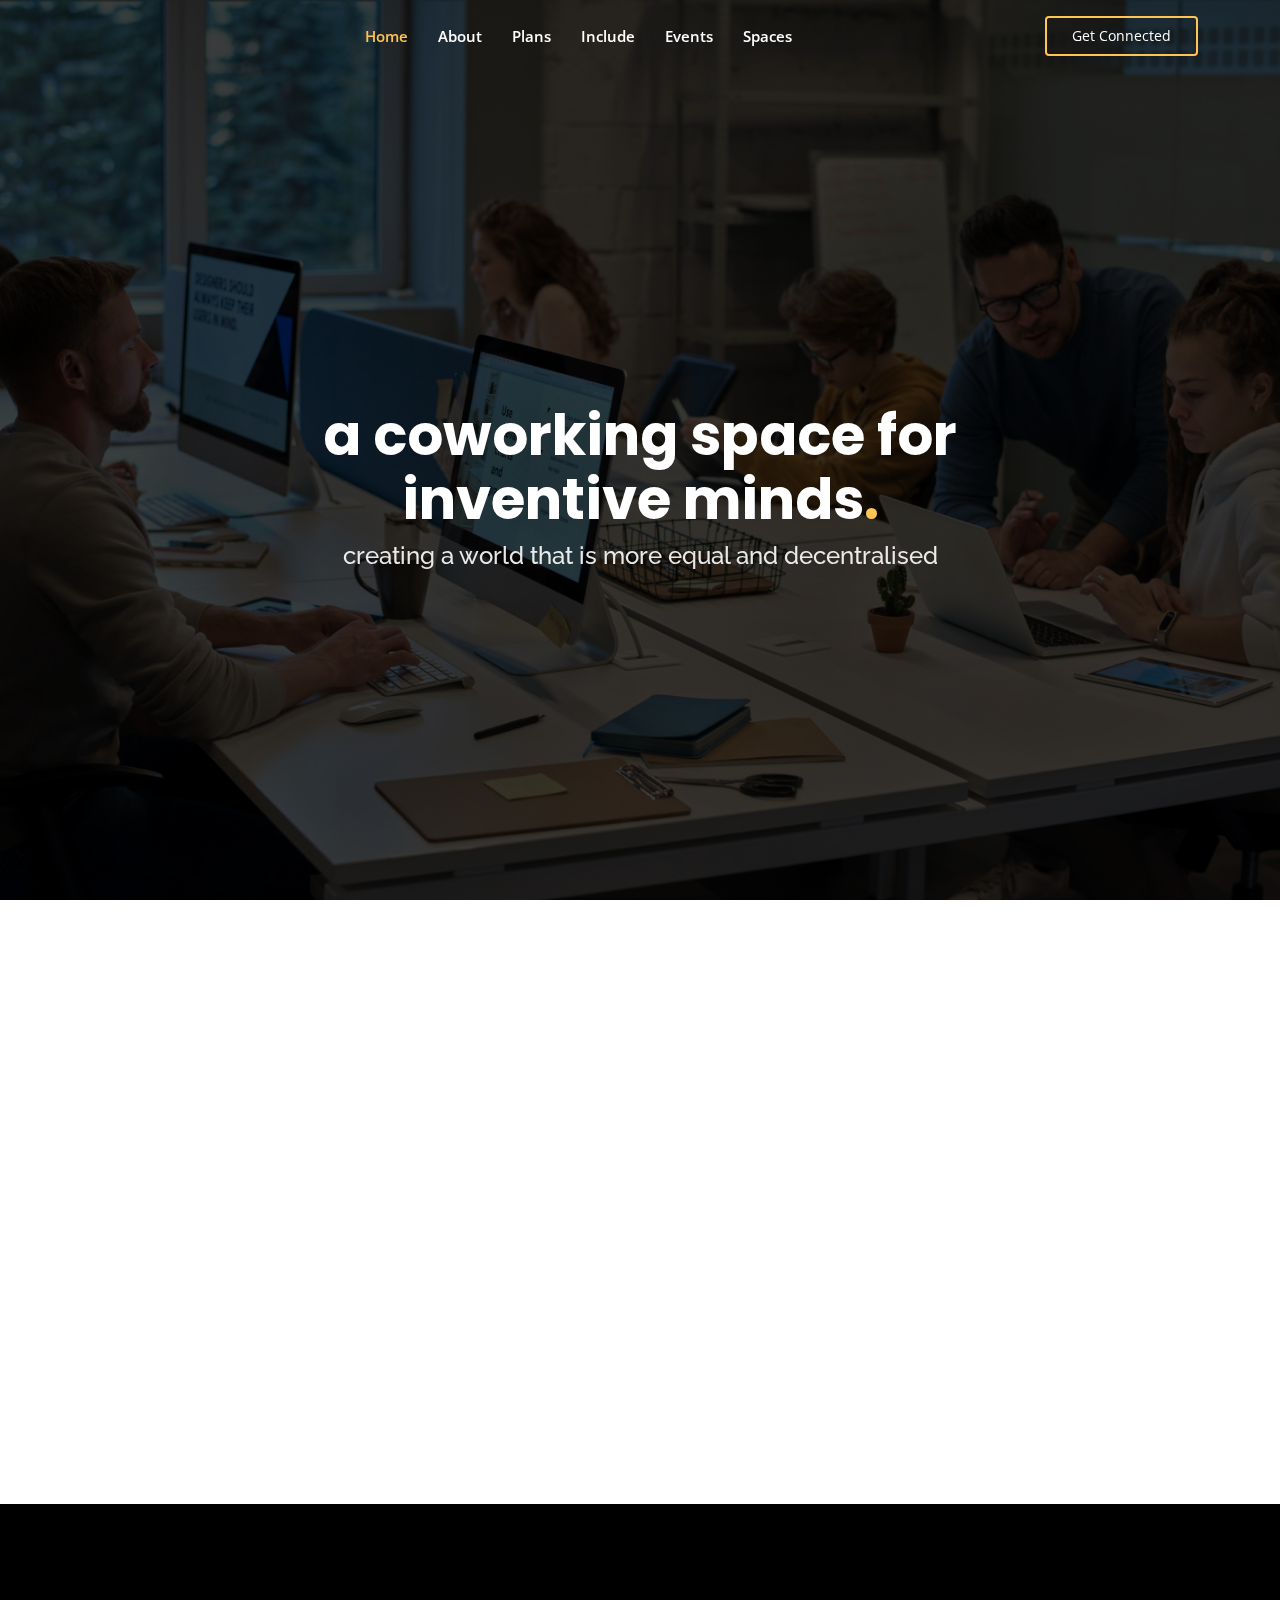
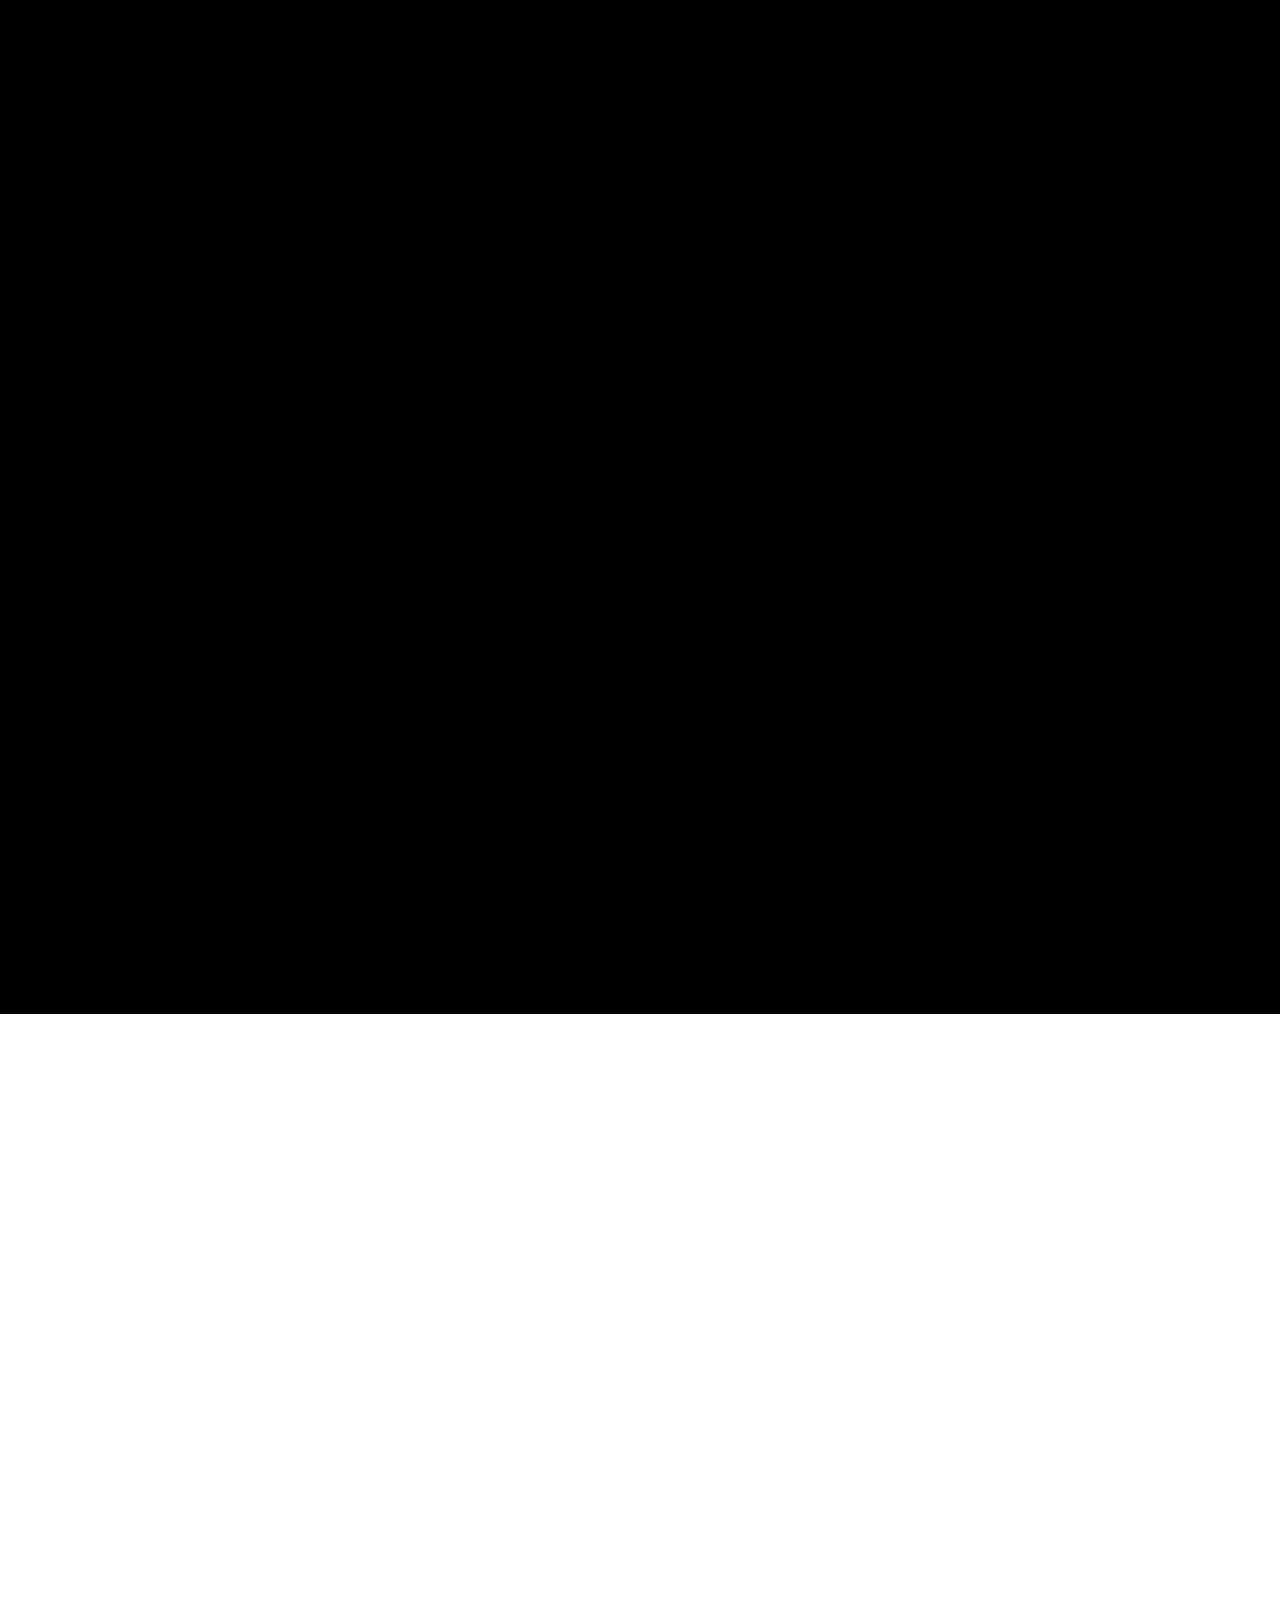
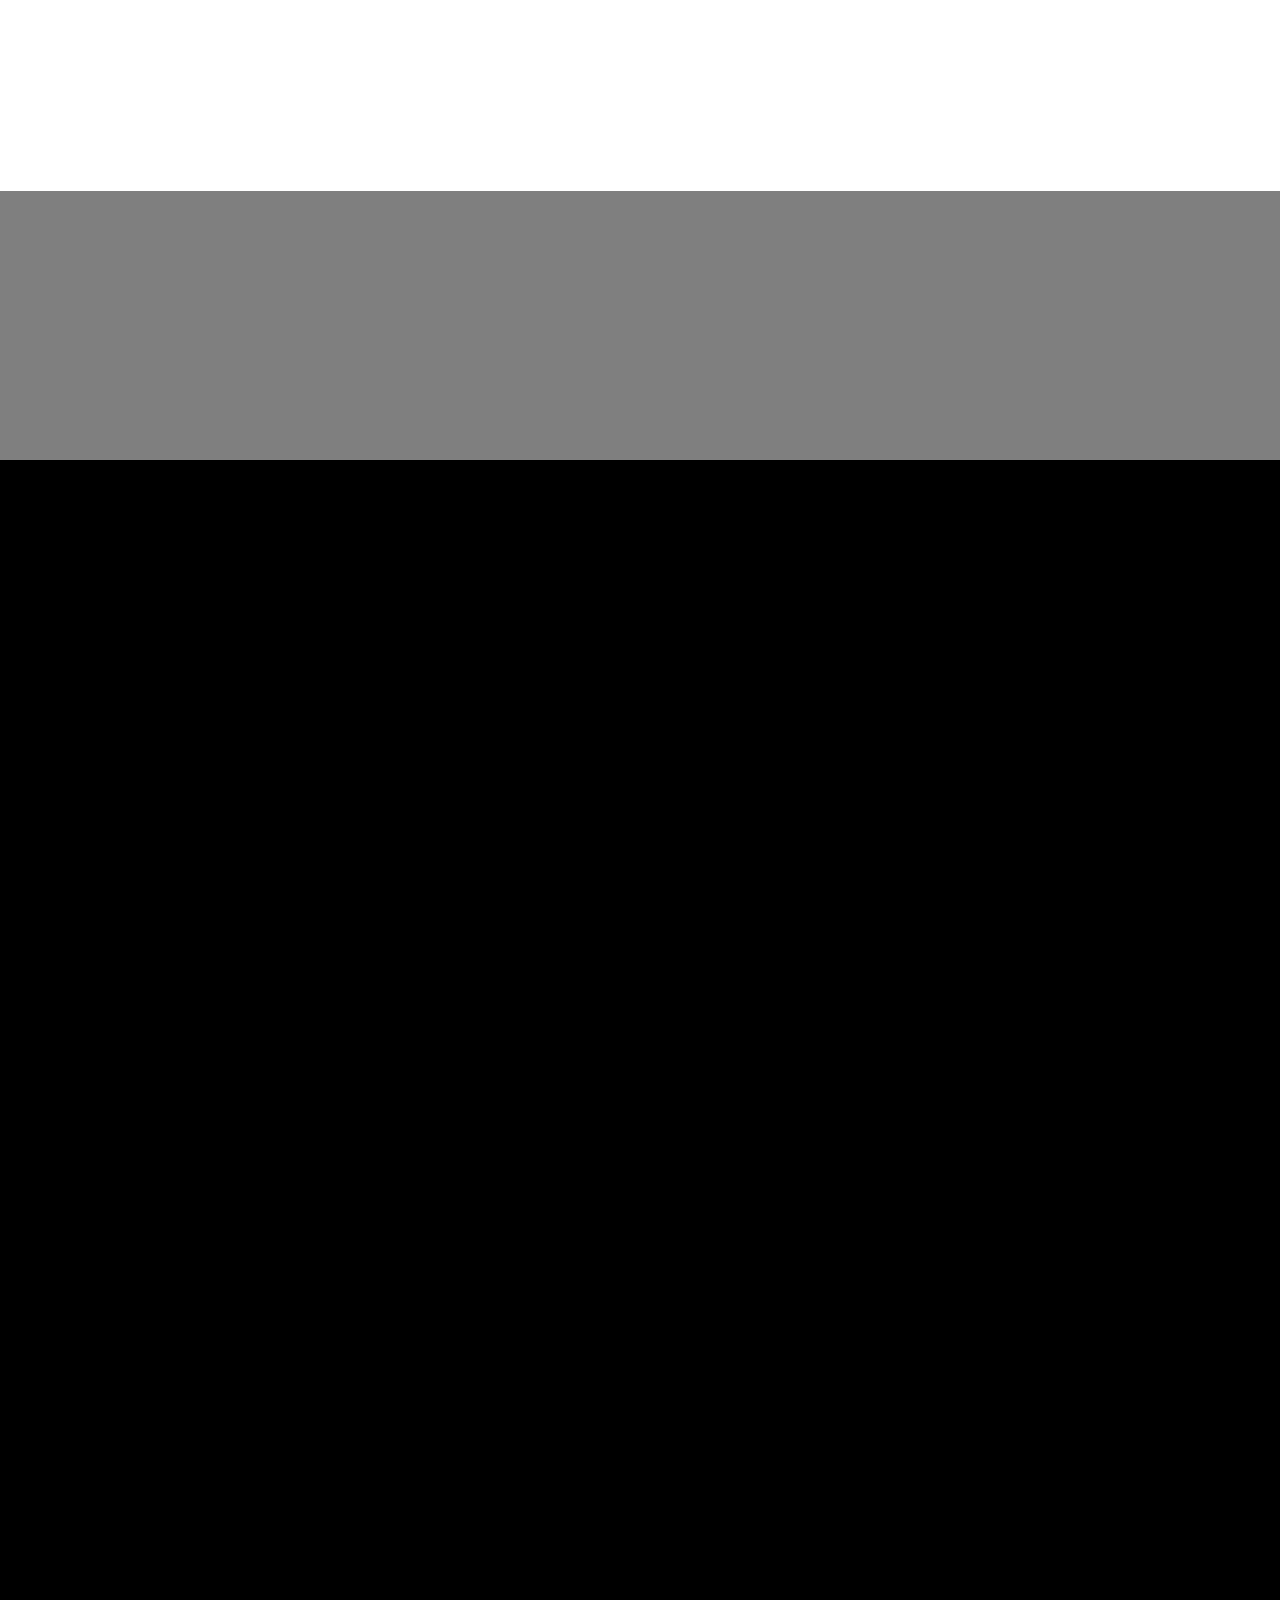
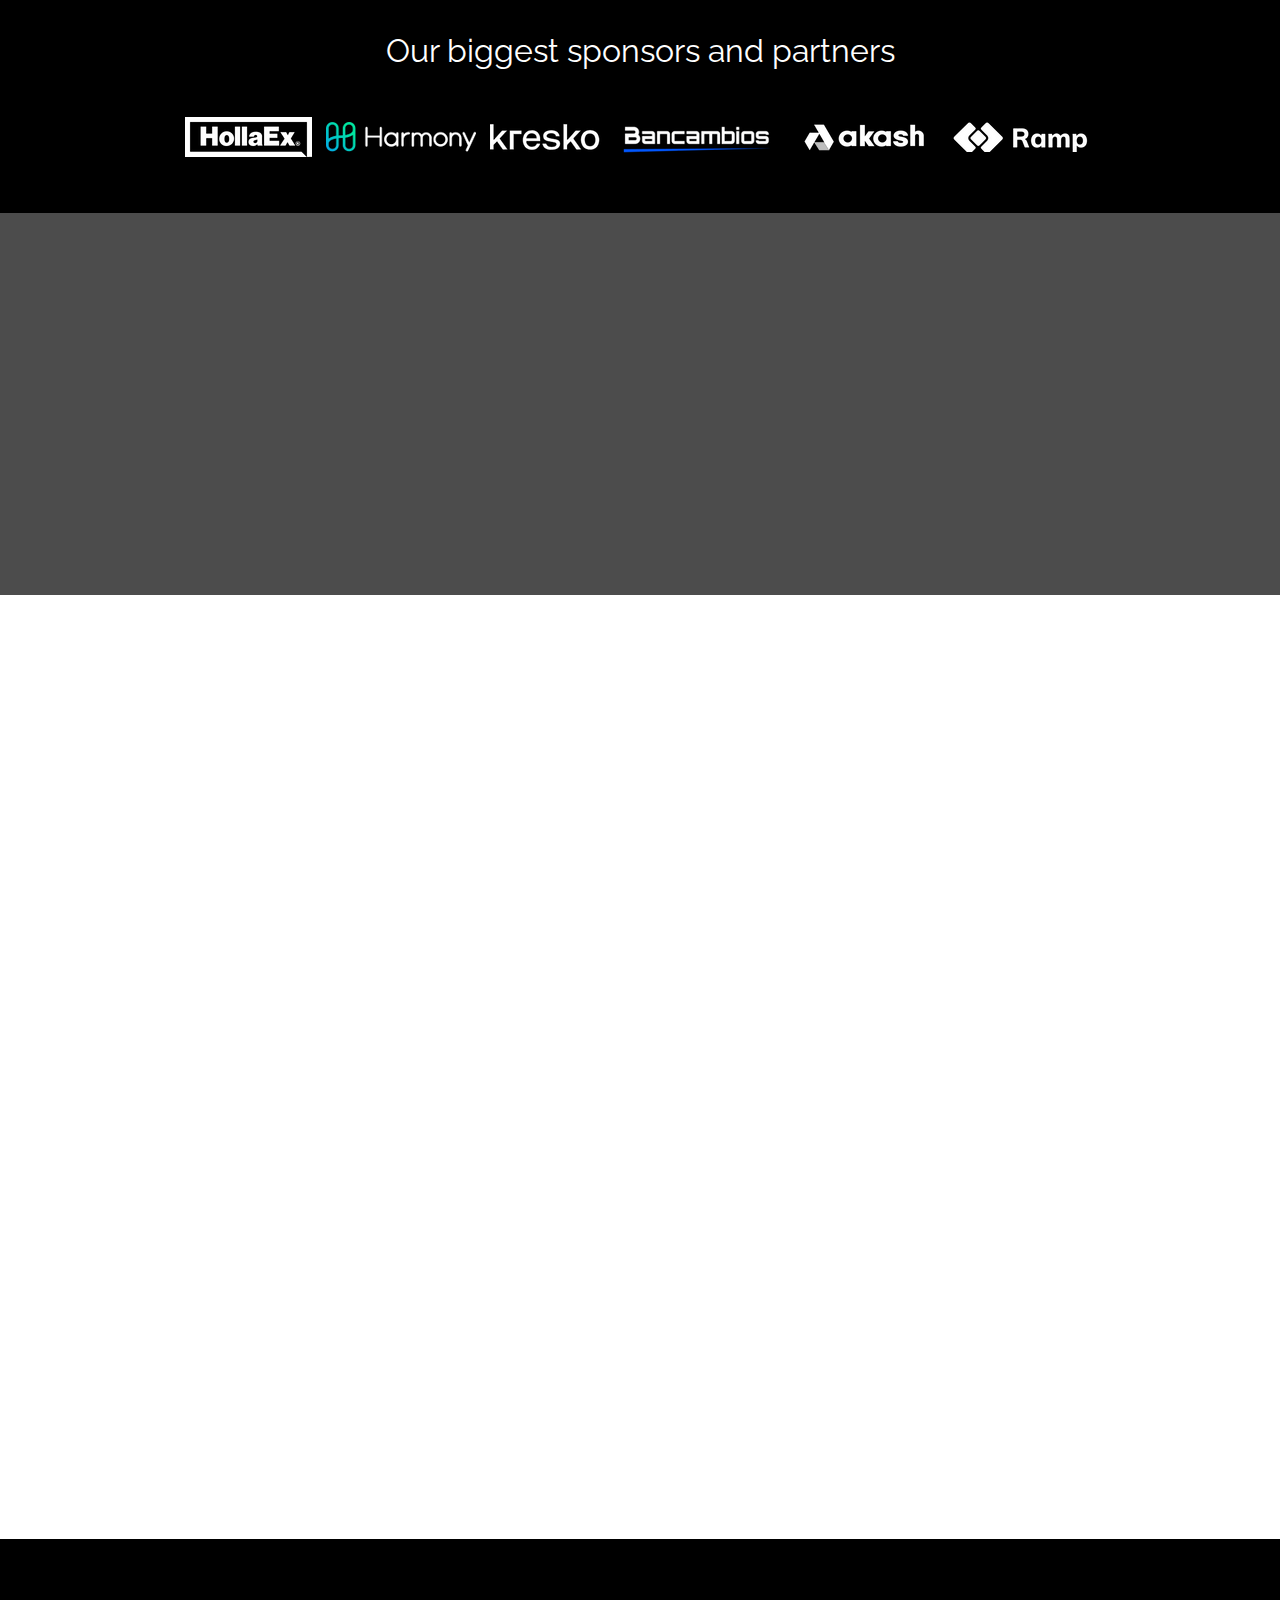
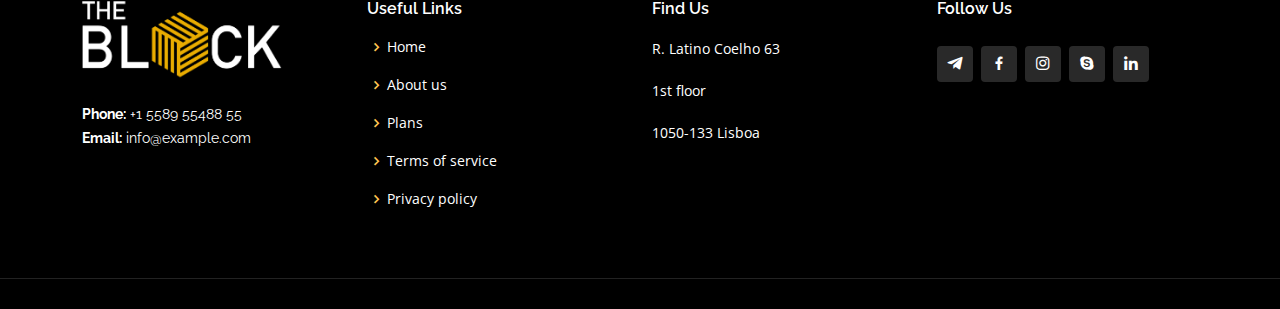
==== commit db085ef4: "update-include" ====
--- a/index.html
+++ b/index.html
@@ -57,7 +57,7 @@
           <li><a class="nav-link scrollto" href="#plans">Plans</a></li>
           <li><a class="nav-link scrollto" href="#include">Include</a></li>
           <li><a class="nav-link scrollto " href="#events">Events</a></li>
-          <li><a class="nav-link scrollto " href="#events">Spaces</a></li>
+          <li><a class="nav-link scrollto " href="portfolio-details.html">Spaces</a></li>
 
           <!-- <li class="dropdown"><a href="#"><span>Drop Down</span> <i class="bi bi-chevron-down"></i></a>
             <ul>
@@ -334,7 +334,7 @@
           <div class="image col-lg-8" data-aos="fade-right">
             <div id="carouselExampleIndicators" class="carousel slide" data-bs-ride="true">
               <div class="carousel-indicators">
-                <button type="button" style="background-color: red; size: 10px;"
+                <button type="button" style=" size: 10px;"
                   data-bs-target="#carouselExampleIndicators" data-bs-slide-to="0" class="active" aria-current="true"
                   aria-label="Slide 1"></button>
                 <button type="button" data-bs-target="#carouselExampleIndicators" data-bs-slide-to="1"
@@ -345,13 +345,13 @@
 
               <div class="carousel-inner">
                 <div class="carousel-item active">
-                  <img src="assets/img/office1.png" class="d-block w-100" alt="...">
+                  <img src="assets/img/spaces//privateOffice1.jpg" class="d-block w-100" alt="...">
                 </div>
                 <div class="carousel-item">
-                  <img src="assets/img/office2.png" class="d-block w-100" alt="...">
+                  <img src="assets/img/spaces/privateOffice-2.1.jpg" class="d-block w-100" alt="...">
                 </div>
                 <div class="carousel-item">
-                  <img src="assets/img/office3.png" class="d-block w-100" alt="...">
+                  <img src="assets/img/spaces/callRoom3.jpg" class="d-block w-100" alt="...">
                 </div>
               </div>
               <button class="carousel-control-prev " type="button" data-bs-target="#carouselExampleIndicators"
@@ -368,12 +368,12 @@
               </button>
 
             </div>
-            <button type="button mt-3" class="btn btn-primary">See More</button>
+            
           </div>
 
           <div class="col-lg-4" data-aos="fade-left" data-aos-delay="100">
 
-            <div class="icon-box mt-5 mt-lg-0" data-aos="zoom-in" data-aos-delay="150">
+            <div class="icon-box  mt-lg-0" data-aos="zoom-in" data-aos-delay="150">
               <i style="size: 10;" class='bx bxs-dog'></i>
               <h4>Pet Friendly</h4>
 
@@ -408,7 +408,15 @@
               <h4>Rooftop and bar</h4>
 
             </div>
-          </div>
+            <div class="icon-box mt-5" data-aos="zoom-in" data-aos-delay="150"  style=" display: flex; align-items: center; justify-content: center;">
+              <a href="portfolio-details.html" style=" color: black;   display: block; width: 100%; text-align: center; " class="get-started-btn scrollto mt-3" >See more Spaces</a>
+            </div>
+          </div>
+          <!-- <div style="display: flex; align-items: left; justify-content: right;padding: 0 100px 0 30px;">
+            <a href="portfolio-details.html" style="background-color: rgb(43, 43, 43);   " class="get-started-btn scrollto-3">See more Spaces</a>
+
+           
+          </div> -->
         </div>
 
       </div>
@@ -924,18 +932,8 @@
       </div>
     </div>
 
-    <!-- <div class="container">
-      <div class="copyright">
-        &copy; Copyright <strong><span>Gp</span></strong>. All Rights Reserved
-      </div>
-      <div class="credits">
-        <!-- All the links in the footer should remain intact. -->
-    <!-- You can delete the links only if you purchased the pro version. -->
-    <!-- Licensing information: https://bootstrapmade.com/license/ -->
-    <!-- Purchase the pro version with working PHP/AJAX contact form: https://bootstrapmade.com/gp-free-multipurpose-html-bootstrap-template/ -->
-    <!-- Designed by <a href="https://bootstrapmade.com/">BootstrapMade</a>
-      </div> -->
-    </div>
+   
+   
   </footer><!-- End Footer -->
 
   <div id="preloader"></div>
--- a/assets/css/style.css
+++ b/assets/css/style.css
@@ -416,7 +416,7 @@
 #hero {
   width: 100%;
   height: 100vh;
-  background: url("../img/hero-bg.jpg") top center;
+  background: url("../img/pexels-fauxels-3184357\ \(2\).jpg") top center;
   background-size: cover;
   position: relative;
 }
@@ -910,7 +910,7 @@
 }
 
 .portfolio-details .portfolio-details-slider img {
-  width: 80%;
+  width: 100%;
   
 }
 
@@ -1455,7 +1455,7 @@
 }
 
 #footer .footer-top {
-  background: #151515;
+  background: black;
   border-bottom: 1px solid #222222;
   padding: 60px 0 30px 0;
 }
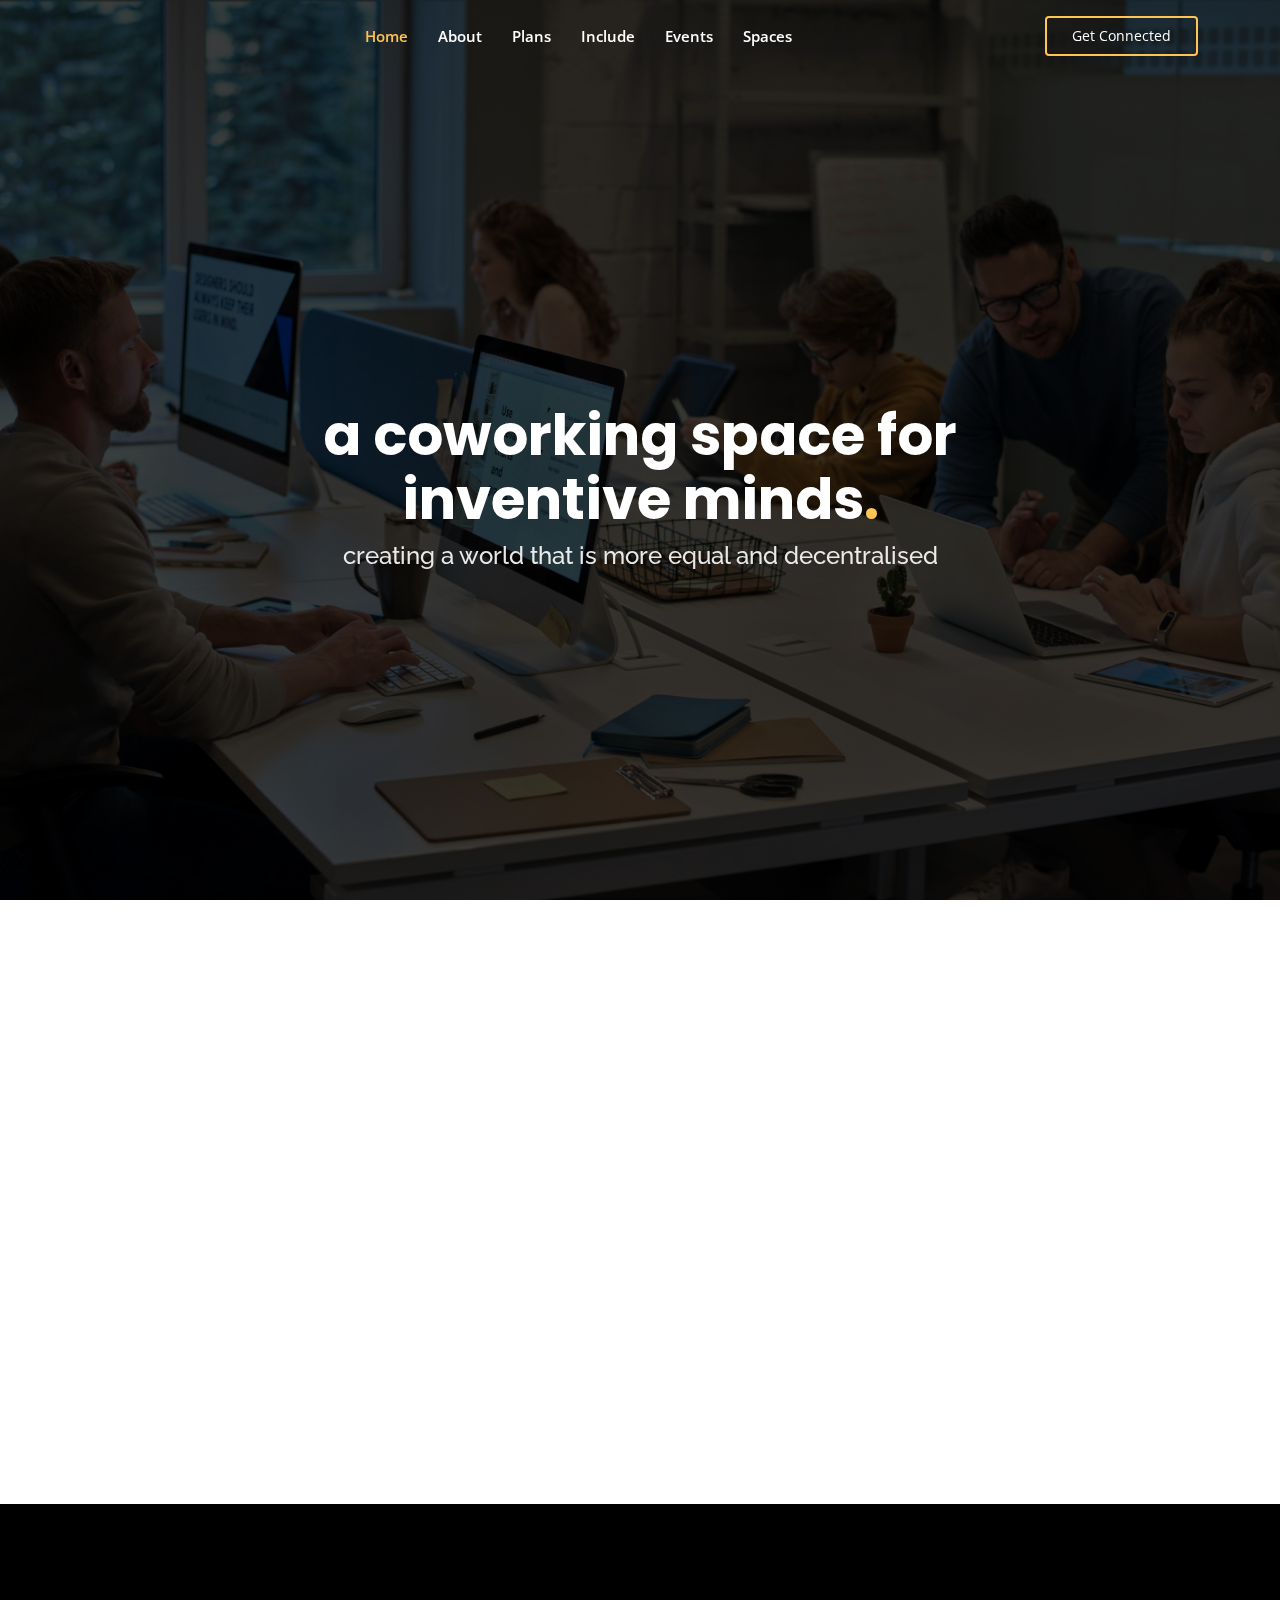
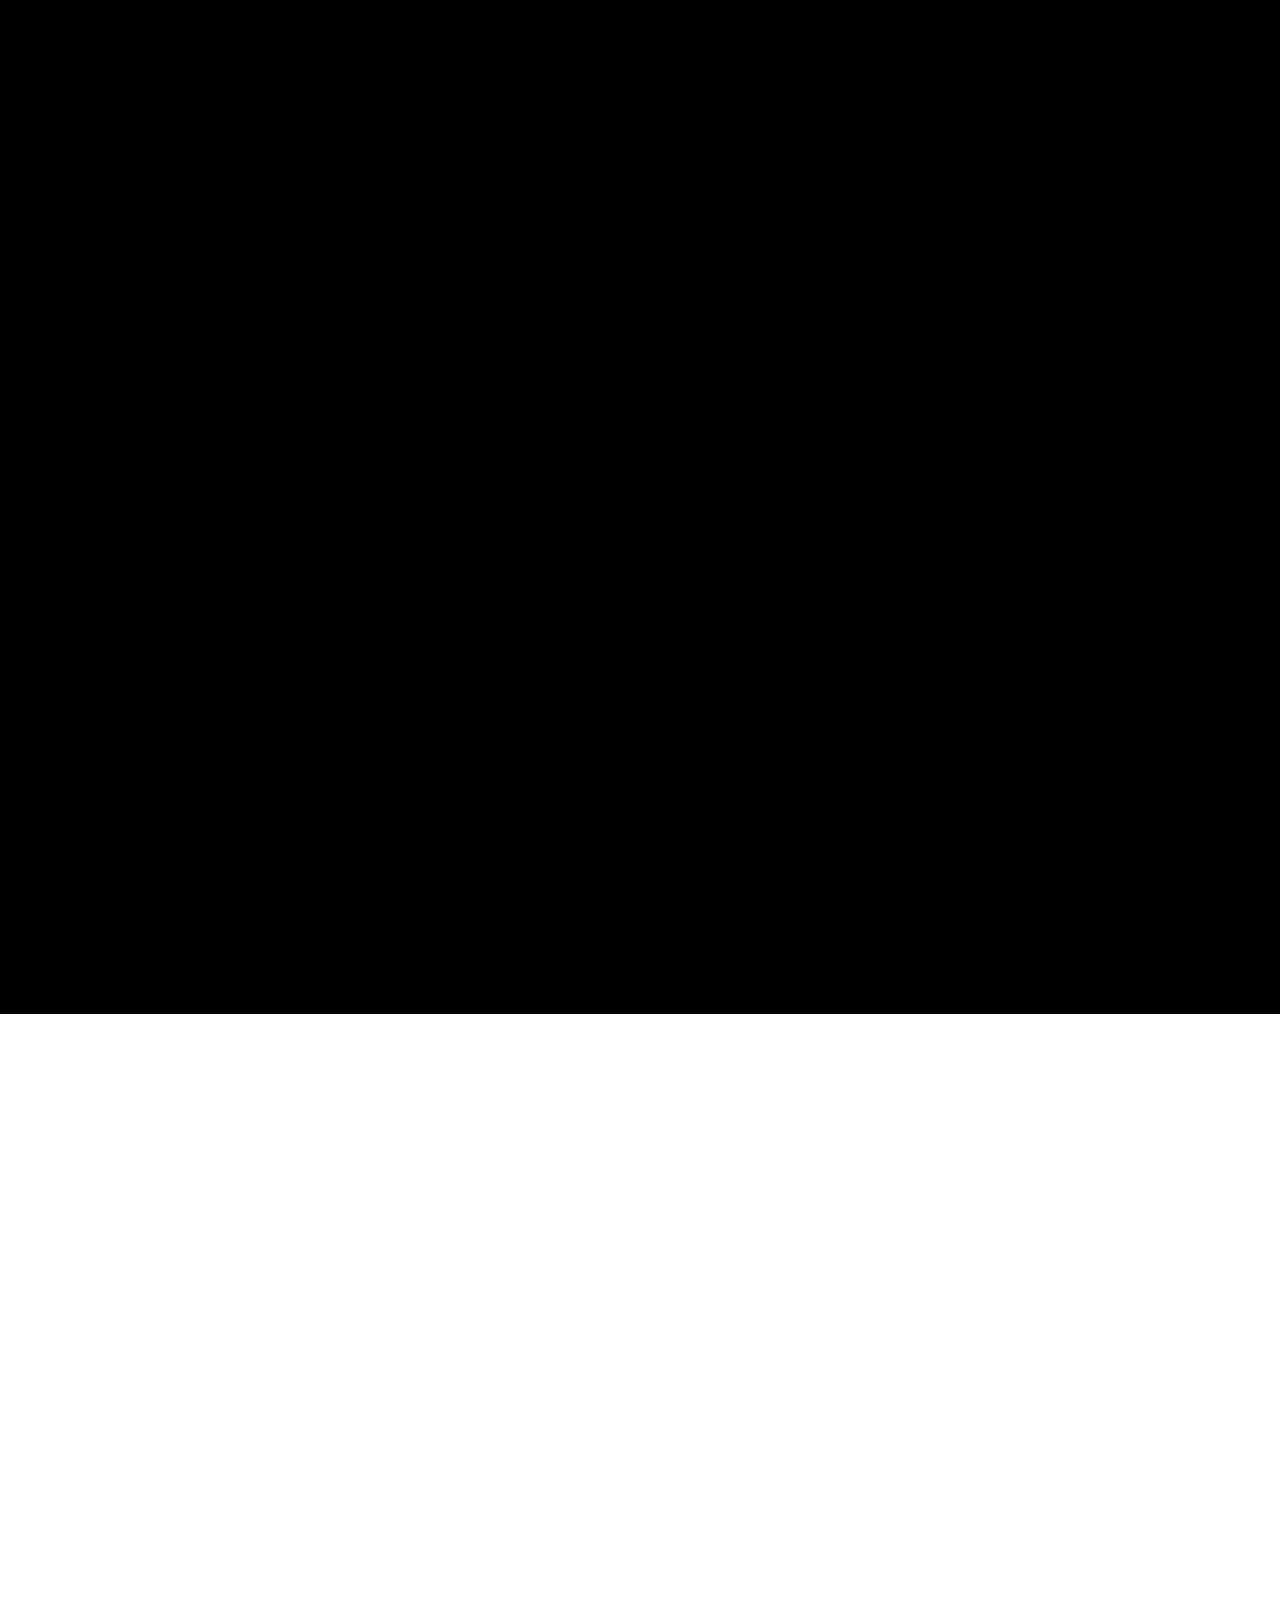
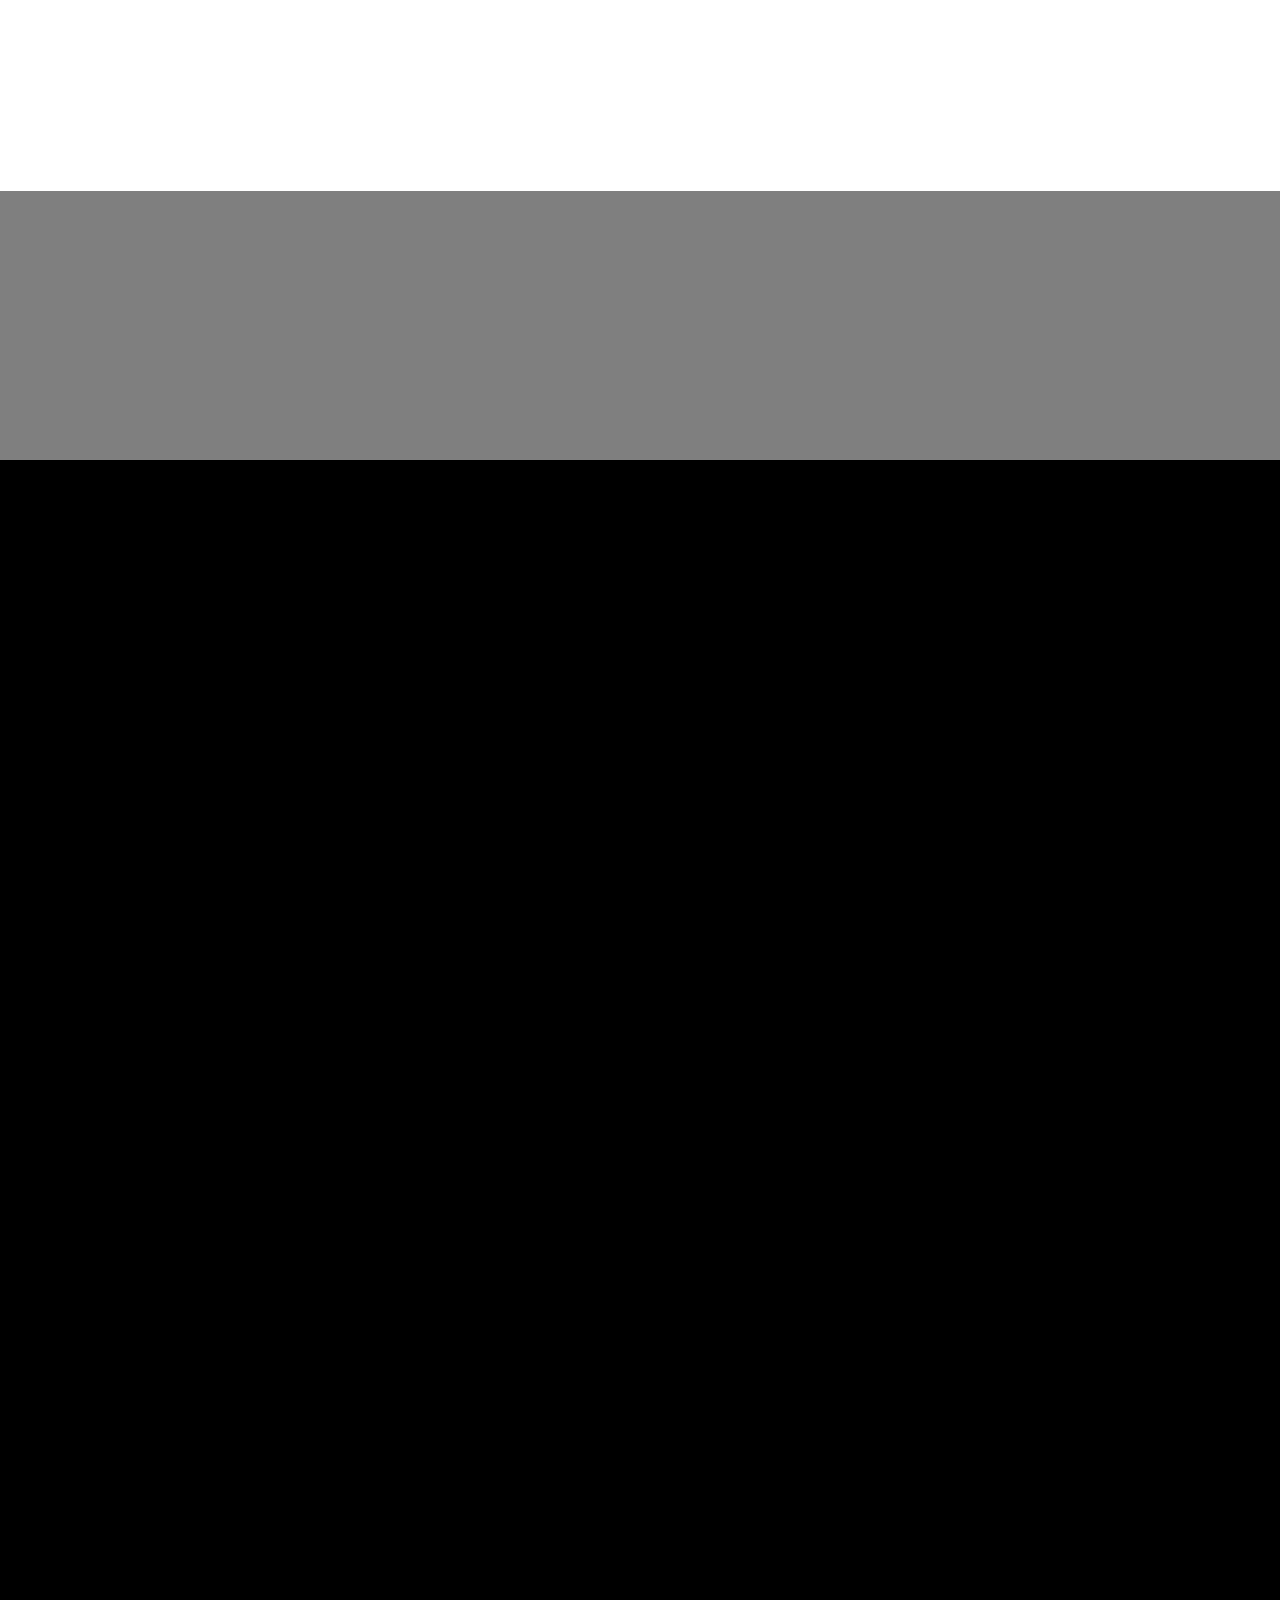
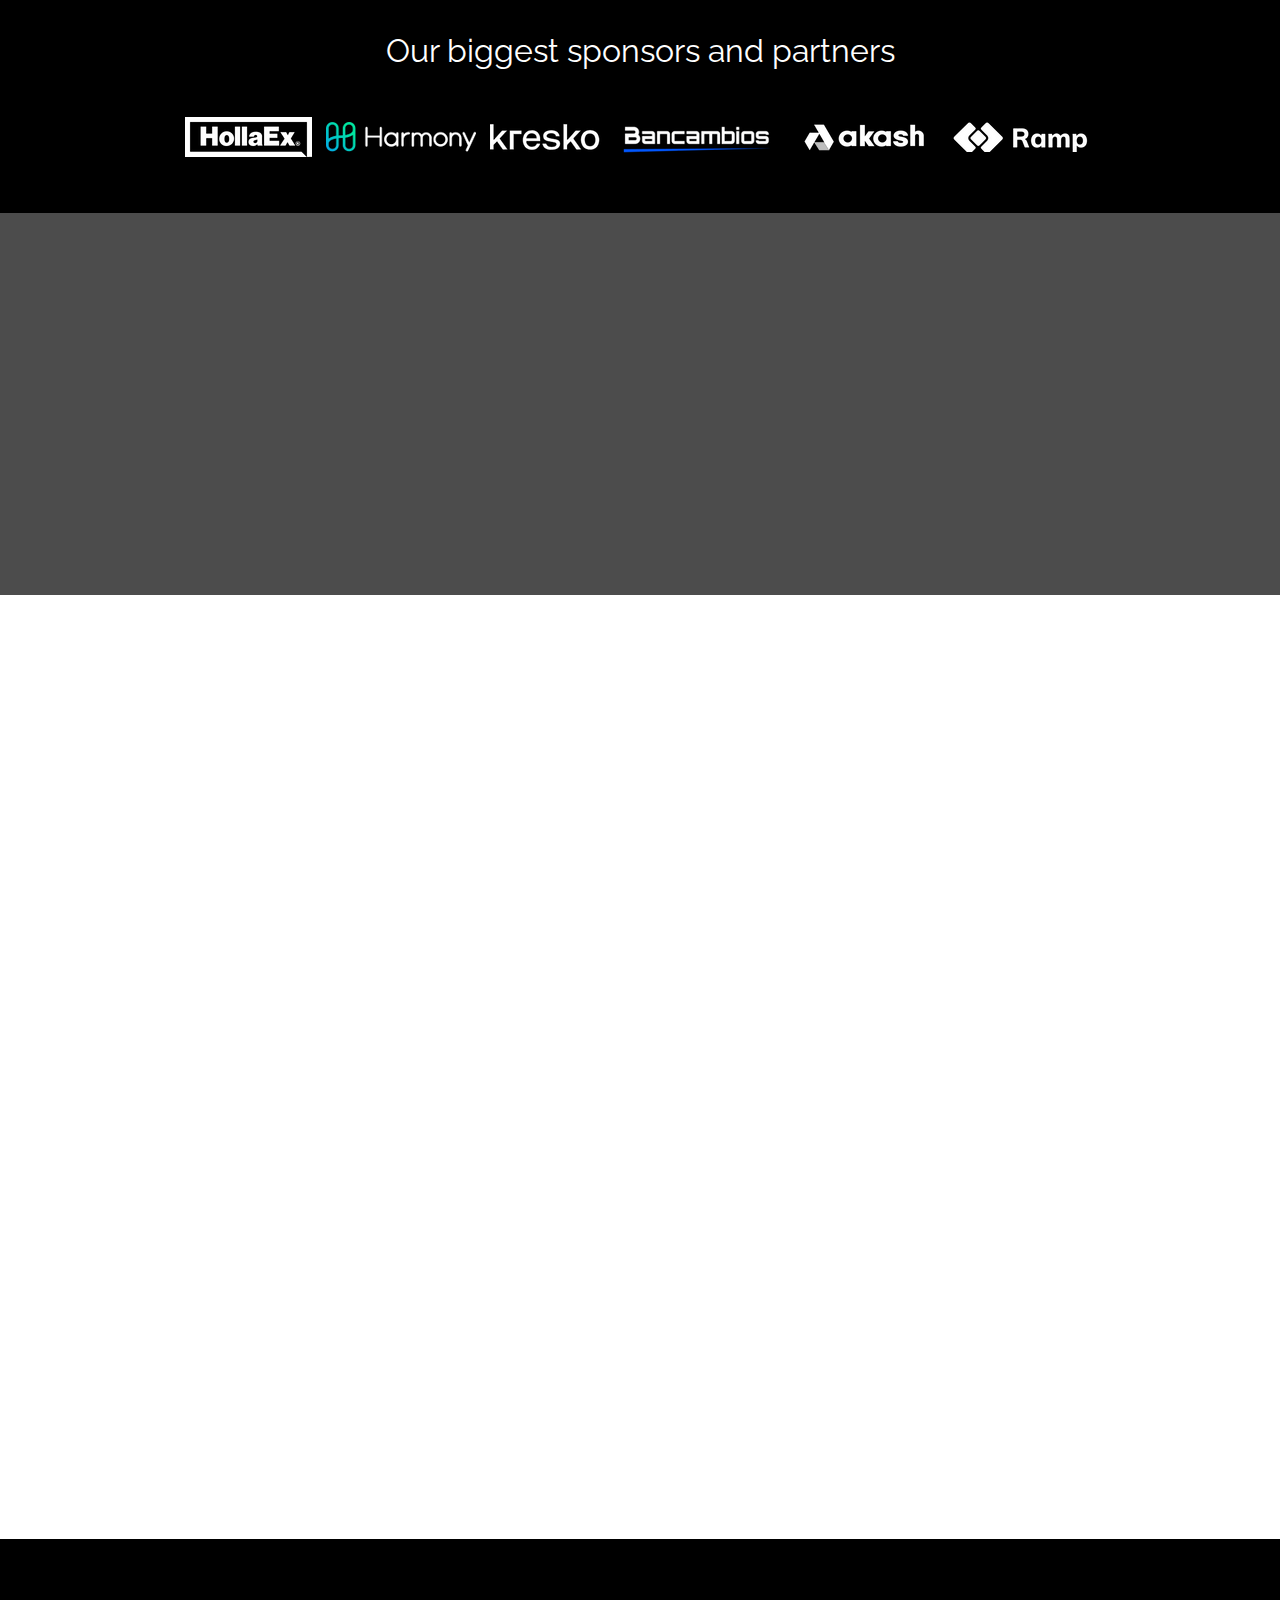
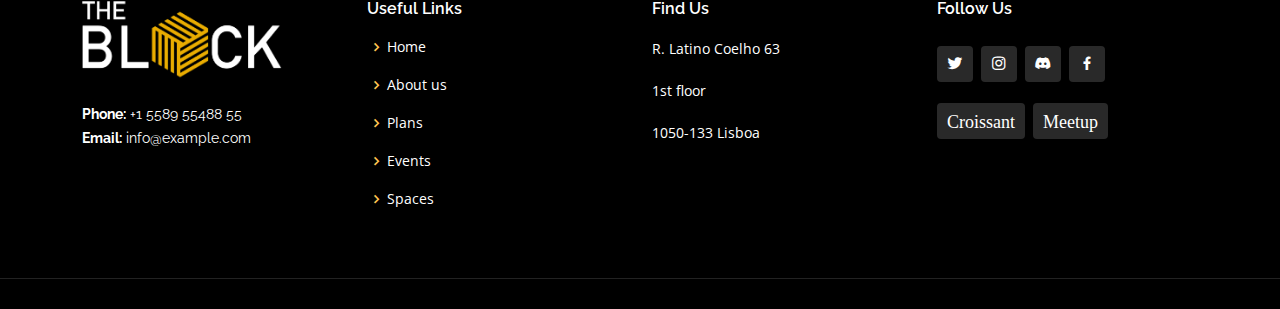
==== commit f3b3fb97: "edit_index_icon" ====
--- a/index.html
+++ b/index.html
@@ -887,11 +887,11 @@
           <div class="col-lg-3 col-md-6 footer-links">
             <h4>Useful Links</h4>
             <ul>
-              <li><i class="bx bx-chevron-right"></i> <a href="#">Home</a></li>
-              <li><i class="bx bx-chevron-right"></i> <a href="#">About us</a></li>
-              <li><i class="bx bx-chevron-right"></i> <a href="#">Plans</a></li>
-              <li><i class="bx bx-chevron-right"></i> <a href="#">Terms of service</a></li>
-              <li><i class="bx bx-chevron-right"></i> <a href="#">Privacy policy</a></li>
+              <li><i class="bx bx-chevron-right"></i> <a href="#hero">Home</a></li>
+              <li><i class="bx bx-chevron-right"></i> <a href="inner-page.html">About us</a></li>
+              <li><i class="bx bx-chevron-right"></i> <a href="#plans">Plans</a></li>
+              <li><i class="bx bx-chevron-right"></i> <a href="#events">Events</a></li>
+              <li><i class="bx bx-chevron-right"></i> <a href="portfolio-details.html">Spaces</a></li>
             </ul>
           </div>
 
@@ -918,11 +918,14 @@
                 <strong>Telegram:</strong> info@example.com<br>
               </p> -->
               <div class="social-links mt-3">
-                <a href="#" class="twitter"><i class="bx bxl-telegram"></i></a>
-                <a href="#" class="facebook"><i class="bx bxl-facebook"></i></a>
-                <a href="#" class="instagram"><i class="bx bxl-instagram"></i></a>
-                <a href="#" class="google-plus"><i class="bx bxl-skype"></i></a>
-                <a href="#" class="linkedin"><i class="bx bxl-linkedin"></i></a>
+                <a href="https://twitter.com/TheBlockLisboa" class="twitter"><i class="bx bxl-twitter"></i></a>
+               <a href="https://www.instagram.com/theblocklisboa/" class="instagram"><i class="bx bxl-instagram"></i></a>
+               <a href="https://discord.com/invite/FvZut3u6"><i class='bx bxl-discord-alt' ></i></a>
+               <a href="https://www.facebook.com/theblocklisboa/"><i class='bx bxl-facebook' ></i></a>
+                
+                <br><br>
+                <a href="https://www.getcroissant.com/discover/lisbon/picoas/the-block-cafe" class="google-plus" style="width: fit-content; padding-left: 10px; padding-right: 10px;"><i class="bx bxl-croissant" > Croissant</i></a>
+                <a href="https://www.getcroissant.com/discover/lisbon/picoas/the-block-cafe" class="google-plus" style="width: fit-content; padding-left: 10px; padding-right: 10px;"><i class="bx bxl-croissant" > Meetup</i></a>
               </div>
             </div>
 
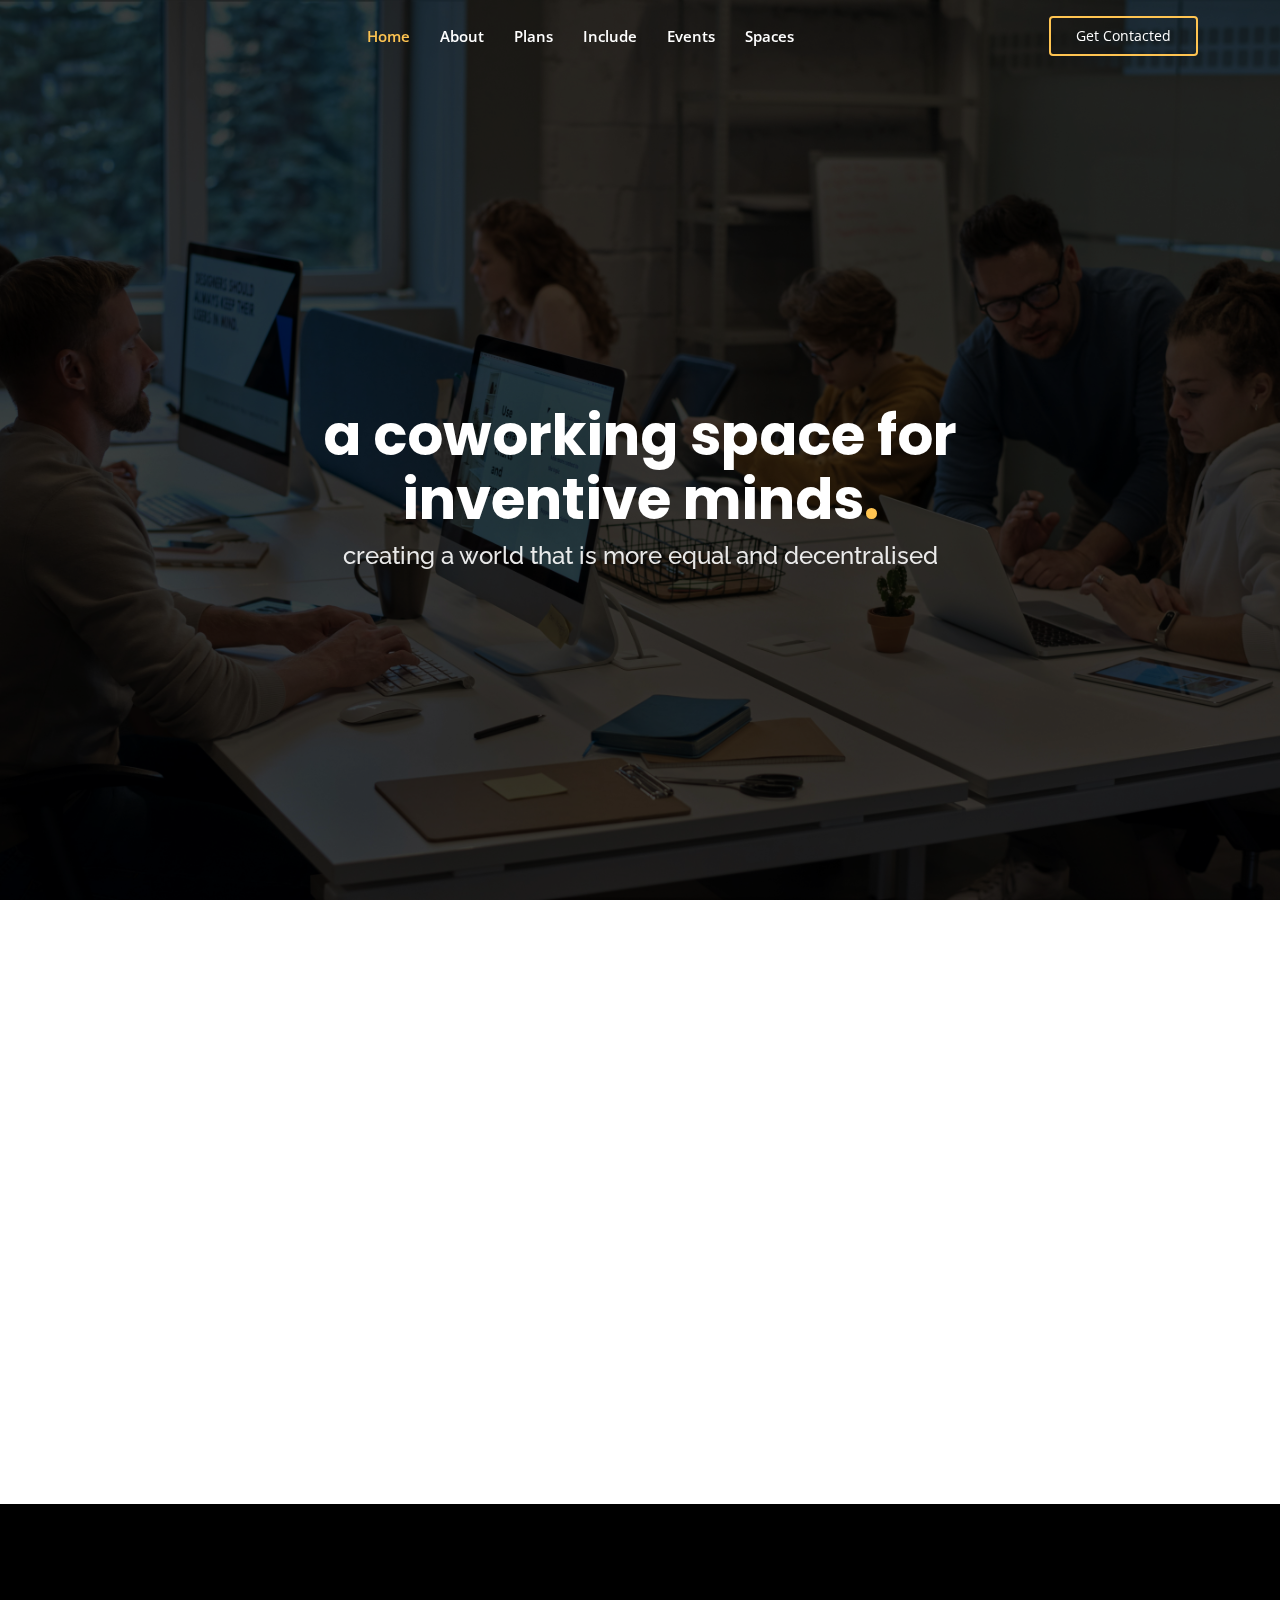
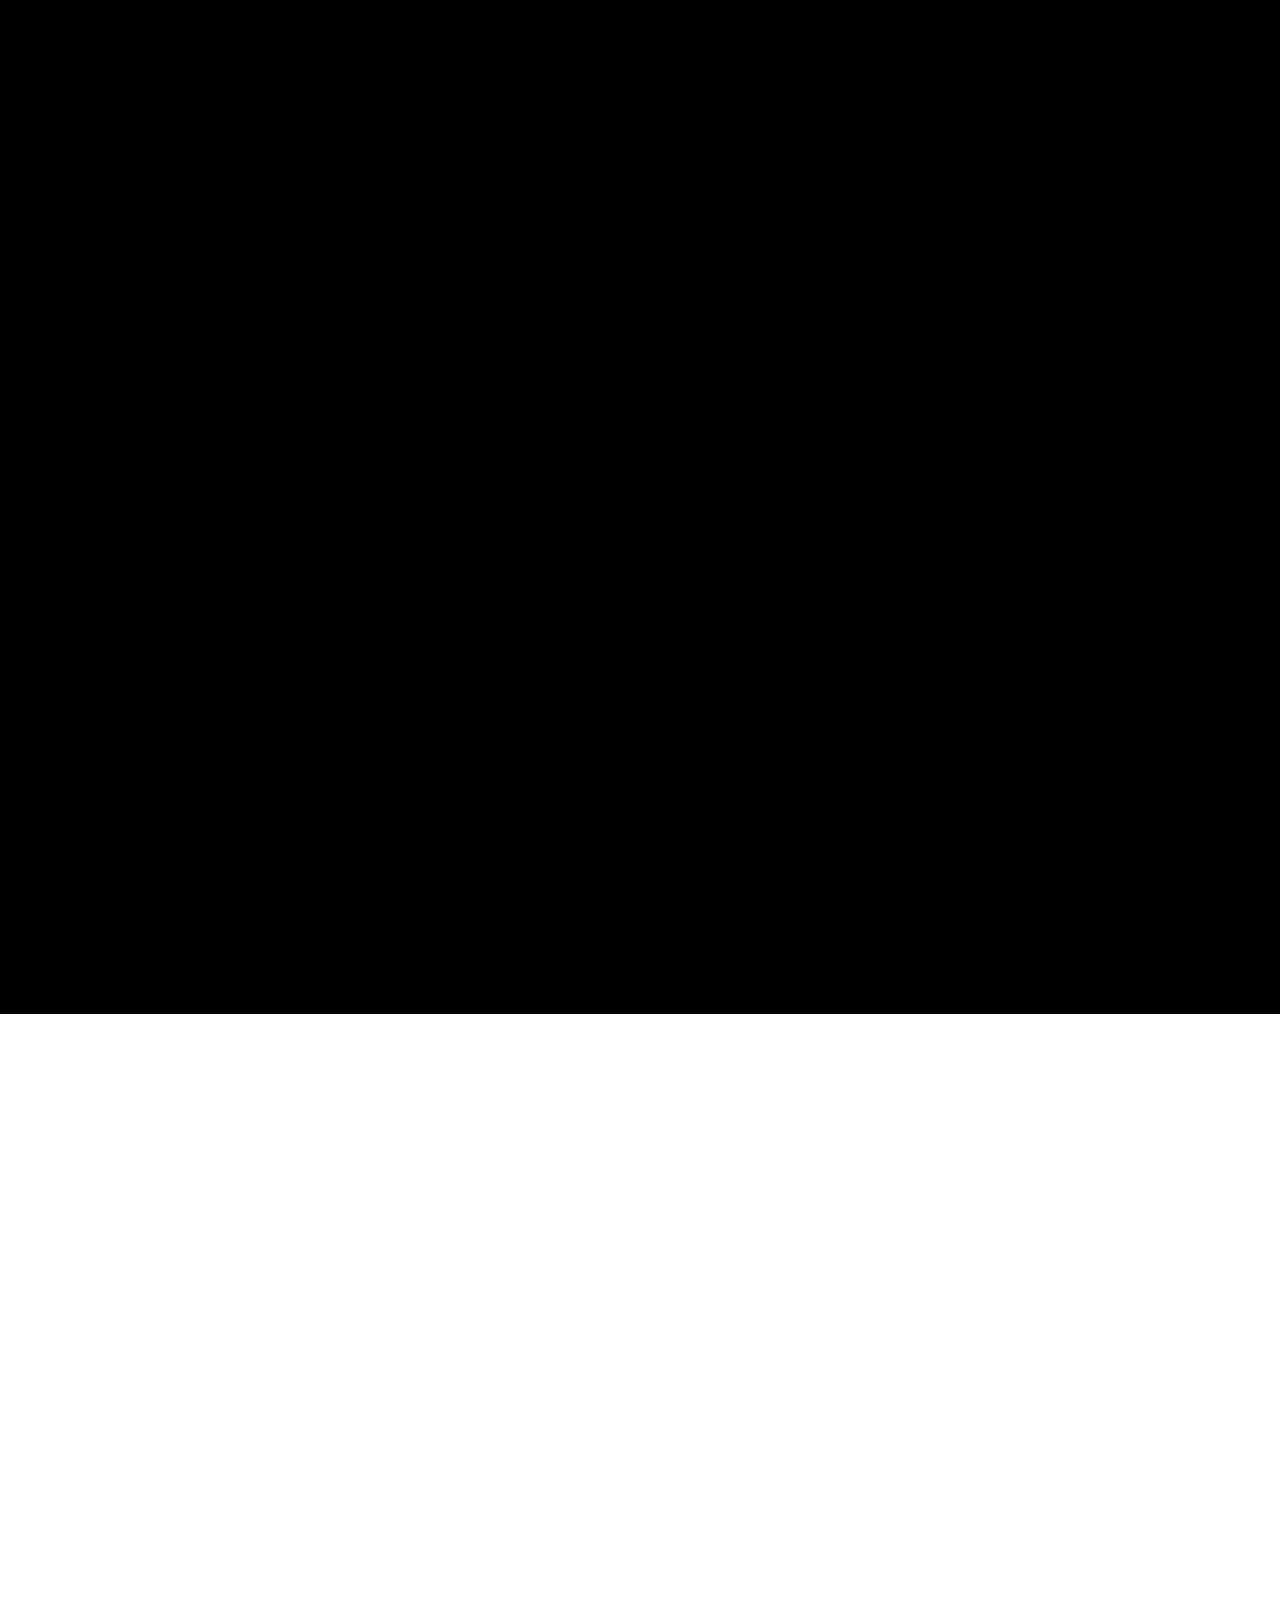
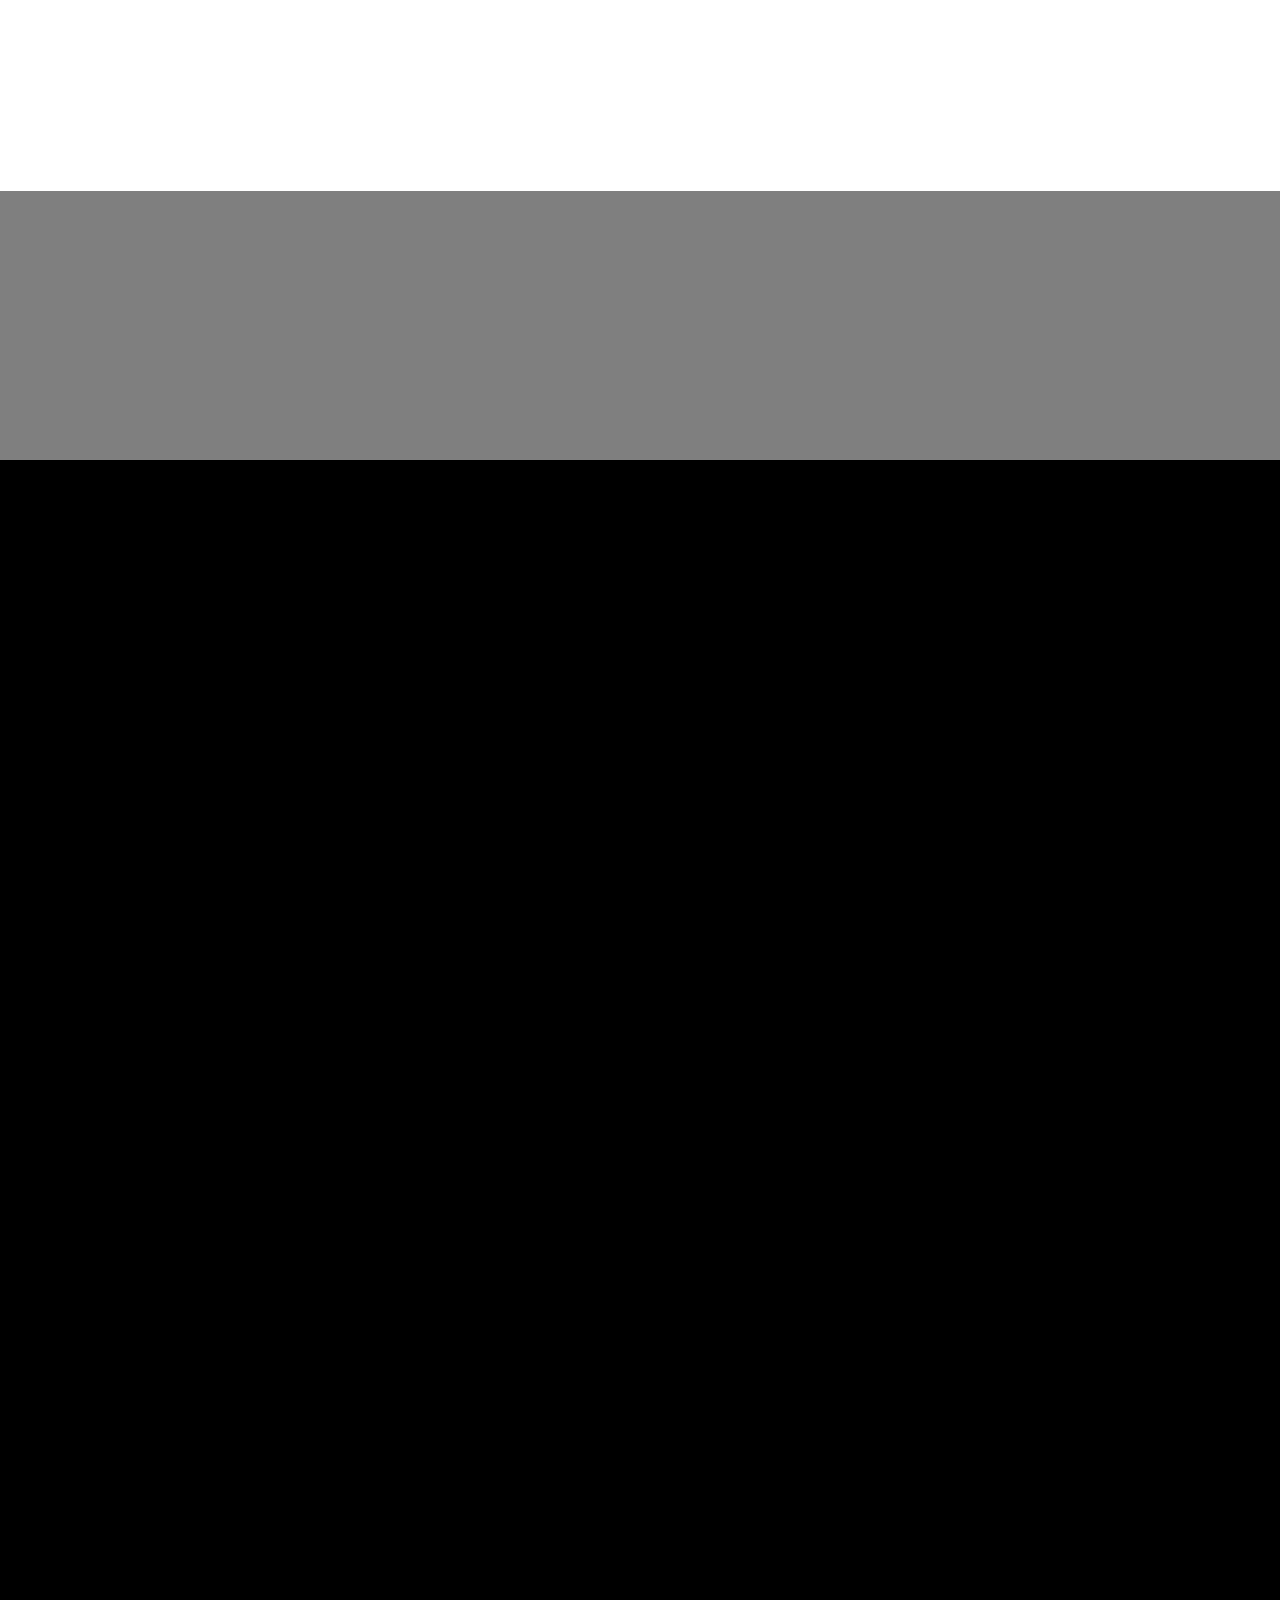
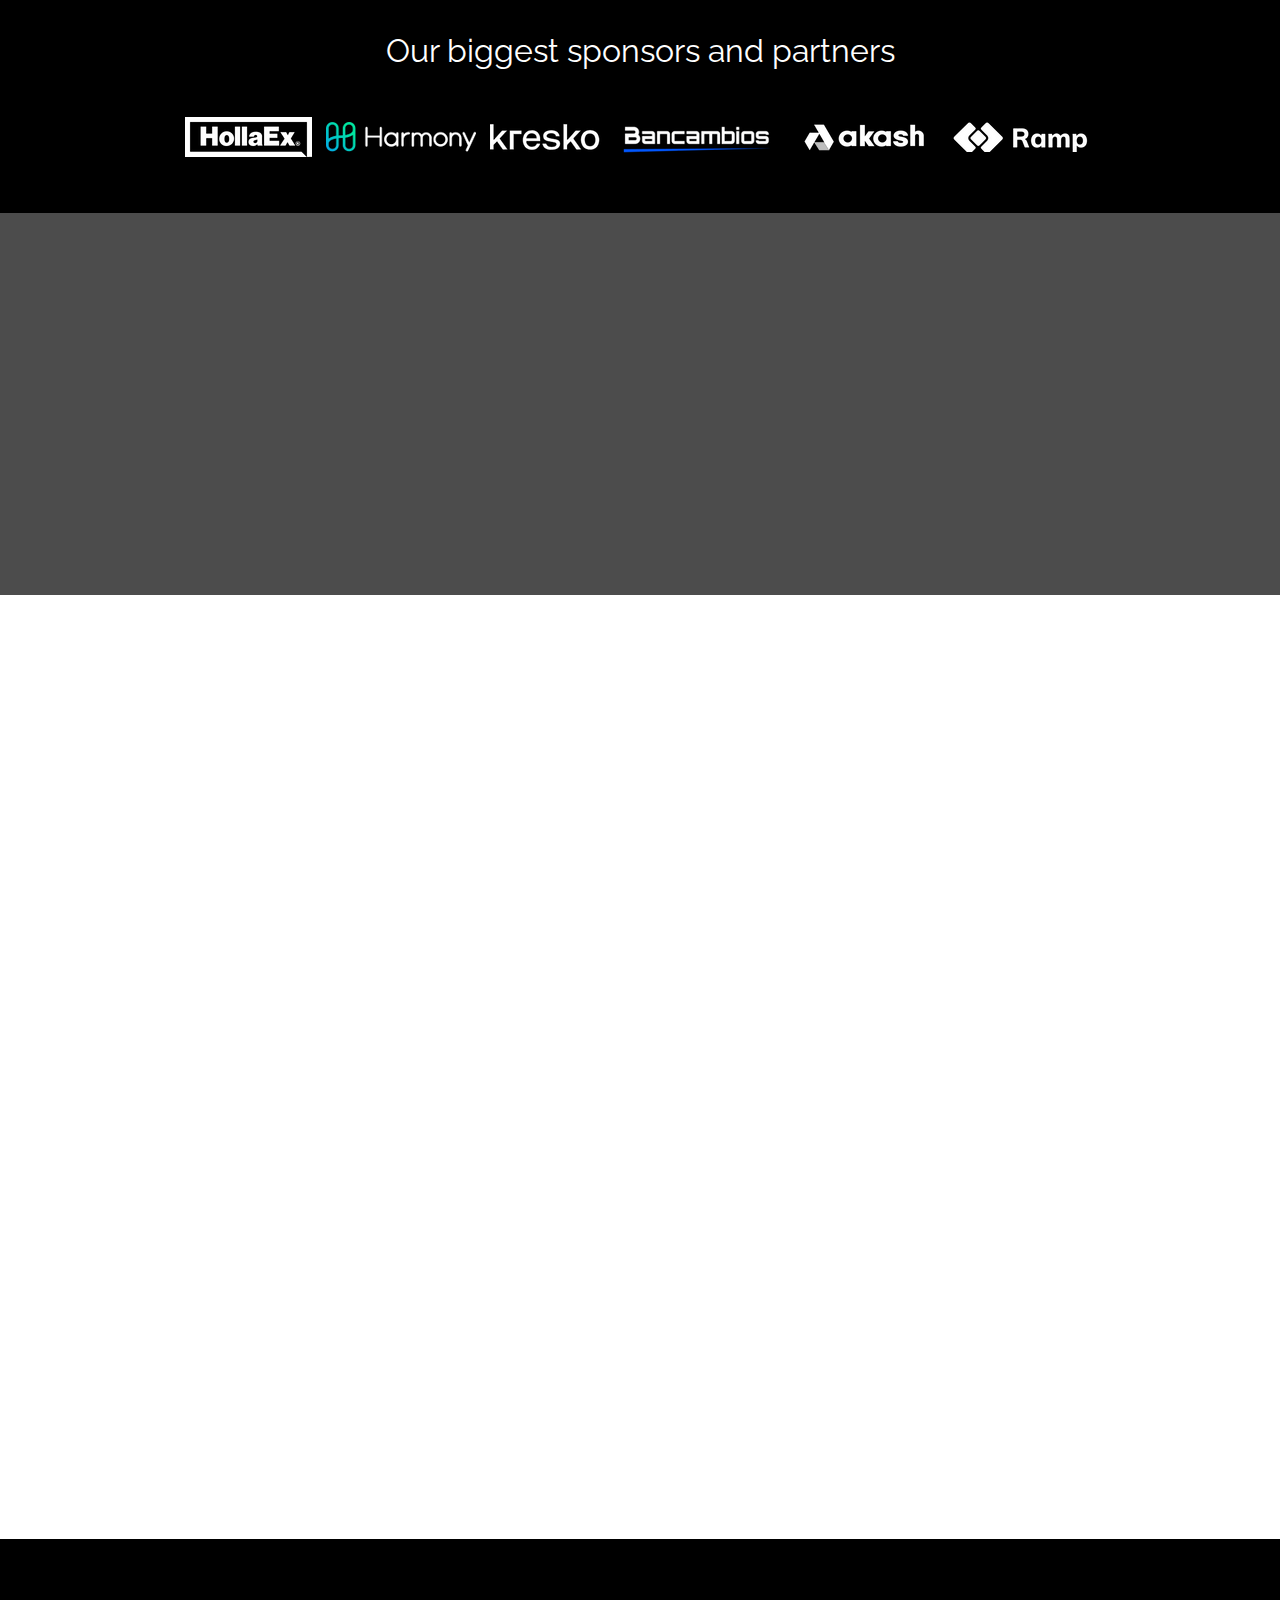
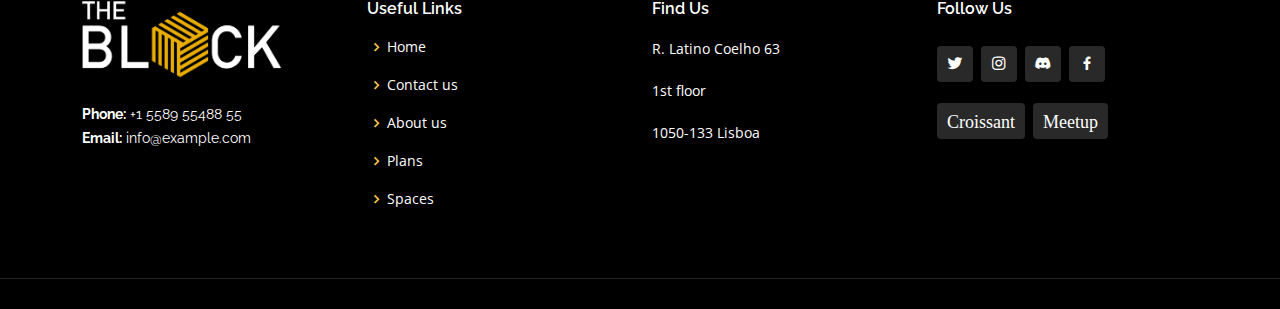
==== commit 3987f92d: "finish-3pages" ====
--- a/index.html
+++ b/index.html
@@ -53,11 +53,11 @@
       <nav id="navbar" class="navbar order-last order-lg-0">
         <ul>
           <li><a class="nav-link scrollto active" href="#hero">Home</a></li>
-          <li><a class="nav-link scrollto" href="#about">About</a></li>
+          <li><a class="nav-link scrollto" href="about.html">About</a></li>
           <li><a class="nav-link scrollto" href="#plans">Plans</a></li>
           <li><a class="nav-link scrollto" href="#include">Include</a></li>
           <li><a class="nav-link scrollto " href="#events">Events</a></li>
-          <li><a class="nav-link scrollto " href="portfolio-details.html">Spaces</a></li>
+          <li><a class="nav-link scrollto " href="spaces.html">Spaces</a></li>
 
           <!-- <li class="dropdown"><a href="#"><span>Drop Down</span> <i class="bi bi-chevron-down"></i></a>
             <ul>
@@ -81,7 +81,7 @@
         <i class="bi bi-list mobile-nav-toggle"></i>
       </nav><!-- .navbar -->
 
-      <a href="#contact" class="get-started-btn scrollto">Get Connected</a>
+      <a href="#contact" class="get-started-btn scrollto">Get Contacted</a>
 
     </div>
   </header><!-- End Header -->
@@ -155,7 +155,7 @@
               from different communities join us to meet, work and share their ideas as well. Are you the next crypto
               coworker who we can welcome soon? Join the block.
             </p>
-            <a href="#about" style="background-color:rgb(255, 197, 37)" class="get-started-btn scrollto mt-3">More
+            <a href="about.html" style="background-color:rgb(255, 197, 37)" class="get-started-btn scrollto mt-3">More
               About</a>
 
 
@@ -409,7 +409,7 @@
 
             </div>
             <div class="icon-box mt-5" data-aos="zoom-in" data-aos-delay="150"  style=" display: flex; align-items: center; justify-content: center;">
-              <a href="portfolio-details.html" style=" color: black;   display: block; width: 100%; text-align: center; " class="get-started-btn scrollto mt-3" >See more Spaces</a>
+              <a href="spaces.html" style=" color: black;   display: block; width: 100%; text-align: center; " class="get-started-btn scrollto mt-3" >See more Spaces</a>
             </div>
           </div>
           <!-- <div style="display: flex; align-items: left; justify-content: right;padding: 0 100px 0 30px;">
@@ -775,7 +775,7 @@
 
         <div class="section-title">
           <h2>Contact</h2>
-          <p>Contact Us</p>
+          <p style="color: black;">Contact Us</p>
         </div>
 
         <div>
@@ -887,11 +887,11 @@
           <div class="col-lg-3 col-md-6 footer-links">
             <h4>Useful Links</h4>
             <ul>
-              <li><i class="bx bx-chevron-right"></i> <a href="#hero">Home</a></li>
-              <li><i class="bx bx-chevron-right"></i> <a href="inner-page.html">About us</a></li>
+              <li><i class="bx bx-chevron-right"></i> <a href="#">Home</a></li>
+              <li><i class="bx bx-chevron-right"></i> <a href="#contact">Contact us</a></li>
+              <li><i class="bx bx-chevron-right"></i> <a href="about.html">About us</a></li>
               <li><i class="bx bx-chevron-right"></i> <a href="#plans">Plans</a></li>
-              <li><i class="bx bx-chevron-right"></i> <a href="#events">Events</a></li>
-              <li><i class="bx bx-chevron-right"></i> <a href="portfolio-details.html">Spaces</a></li>
+              <li><i class="bx bx-chevron-right"></i> <a href="spaces.html">Spaces</a></li>
             </ul>
           </div>
 
@@ -911,21 +911,15 @@
             <h4>Follow Us</h4>
             <!-- <p>Here, <a style="color: #ffc451;"> The Block Community  </a>with (<b style="color: #ffc451;">  300+ members </b>)</p> -->
             <div class="footer-info">
-
-              <!-- <p>
-              
-                <strong>Name:</strong> The Block Community<br>
-                <strong>Telegram:</strong> info@example.com<br>
-              </p> -->
               <div class="social-links mt-3">
-                <a href="https://twitter.com/TheBlockLisboa" class="twitter"><i class="bx bxl-twitter"></i></a>
-               <a href="https://www.instagram.com/theblocklisboa/" class="instagram"><i class="bx bxl-instagram"></i></a>
-               <a href="https://discord.com/invite/FvZut3u6"><i class='bx bxl-discord-alt' ></i></a>
-               <a href="https://www.facebook.com/theblocklisboa/"><i class='bx bxl-facebook' ></i></a>
+                <a href="https://twitter.com/TheBlockLisboa" class="twitter" target="_blank"><i class="bx bxl-twitter"></i></a>
+               <a href="https://www.instagram.com/theblocklisboa/" class="instagram" target="_blank"><i class="bx bxl-instagram"></i></a>
+               <a href="https://discord.com/invite/FvZut3u6"><i class='bx bxl-discord-alt' target="_blank"></i></a>
+               <a href="https://www.facebook.com/theblocklisboa/"><i class='bx bxl-facebook' target="_blank" ></i></a>
                 
                 <br><br>
-                <a href="https://www.getcroissant.com/discover/lisbon/picoas/the-block-cafe" class="google-plus" style="width: fit-content; padding-left: 10px; padding-right: 10px;"><i class="bx bxl-croissant" > Croissant</i></a>
-                <a href="https://www.getcroissant.com/discover/lisbon/picoas/the-block-cafe" class="google-plus" style="width: fit-content; padding-left: 10px; padding-right: 10px;"><i class="bx bxl-croissant" > Meetup</i></a>
+                <a href="https://www.getcroissant.com/discover/lisbon/picoas/the-block-cafe"  target="_blank" class="google-plus" style="width: fit-content; padding-left: 10px; padding-right: 10px;"><i class="bx bxl-croissant" > Croissant</i></a>
+                <a href="https://www.getcroissant.com/discover/lisbon/picoas/the-block-cafe" target="_blank" class="google-plus" style="width: fit-content; padding-left: 10px; padding-right: 10px;"><i class="bx bxl-croissant" > Meetup</i></a>
               </div>
             </div>
 
